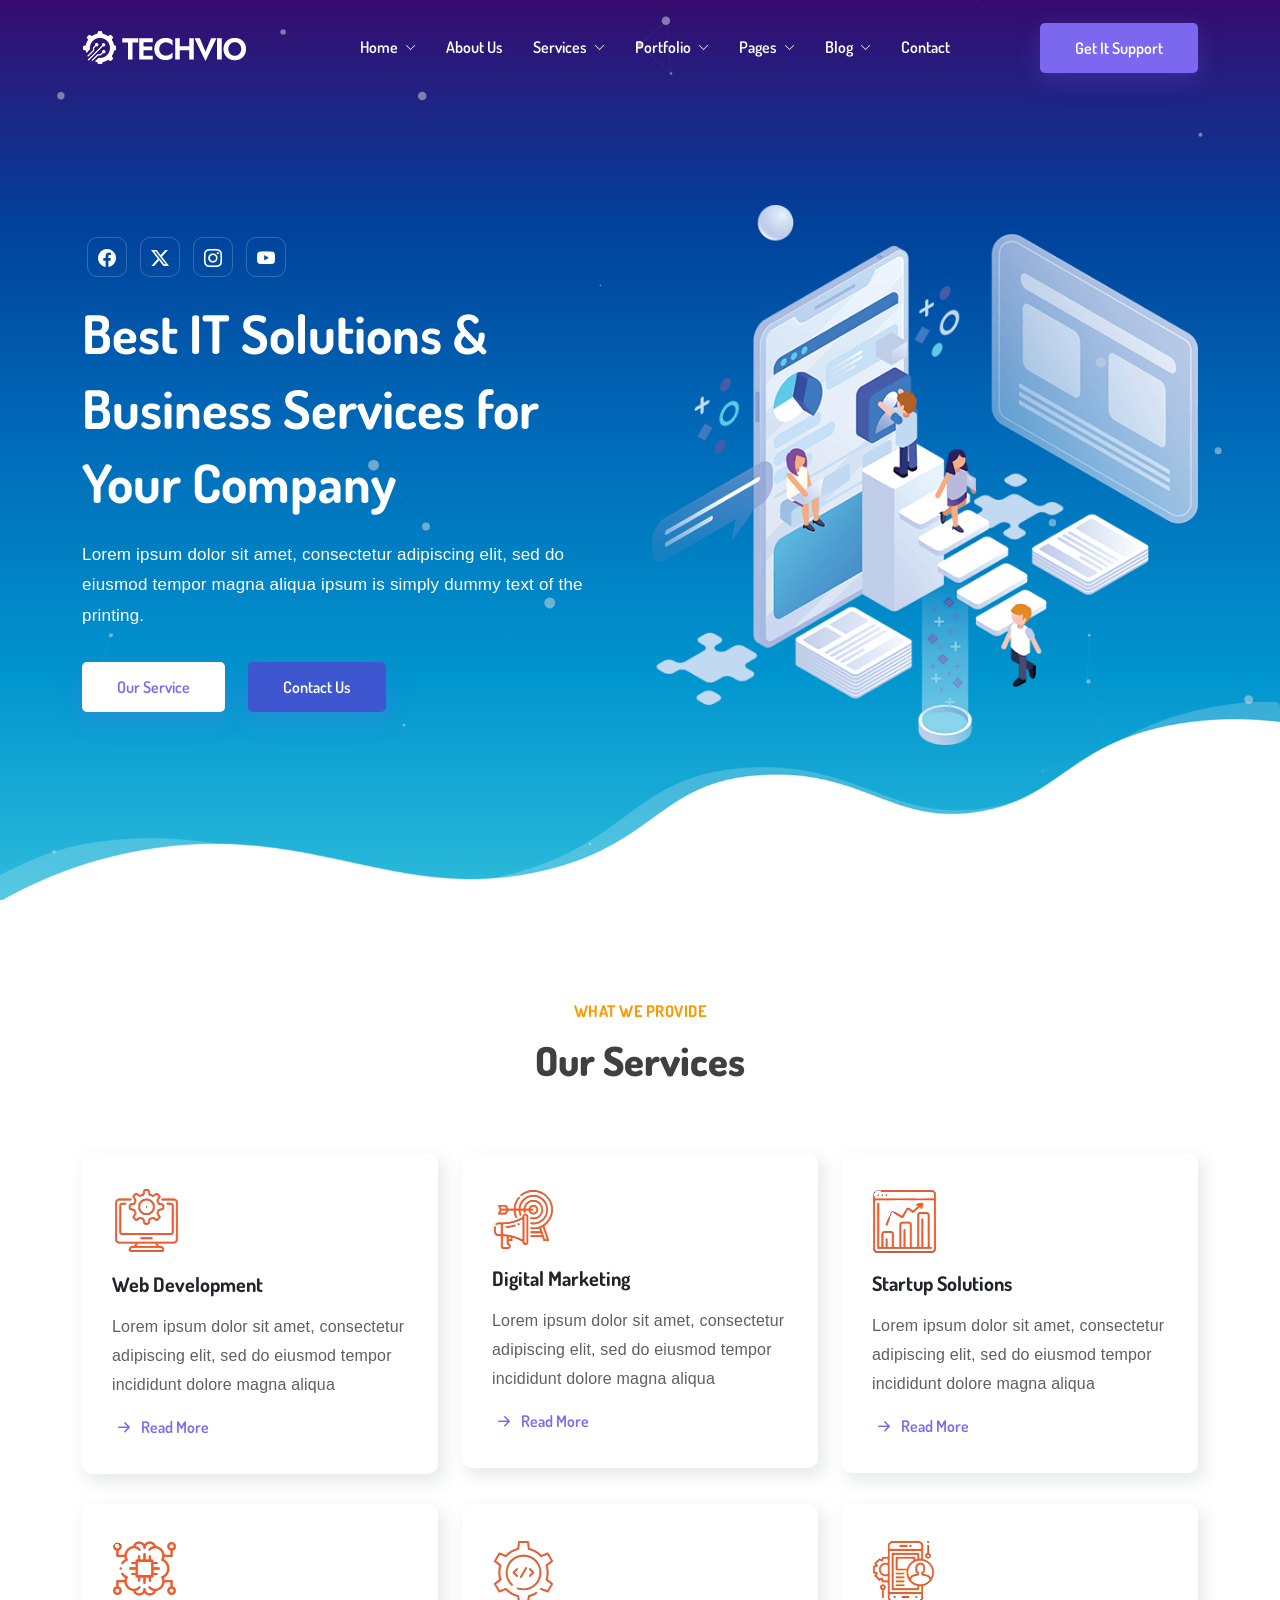
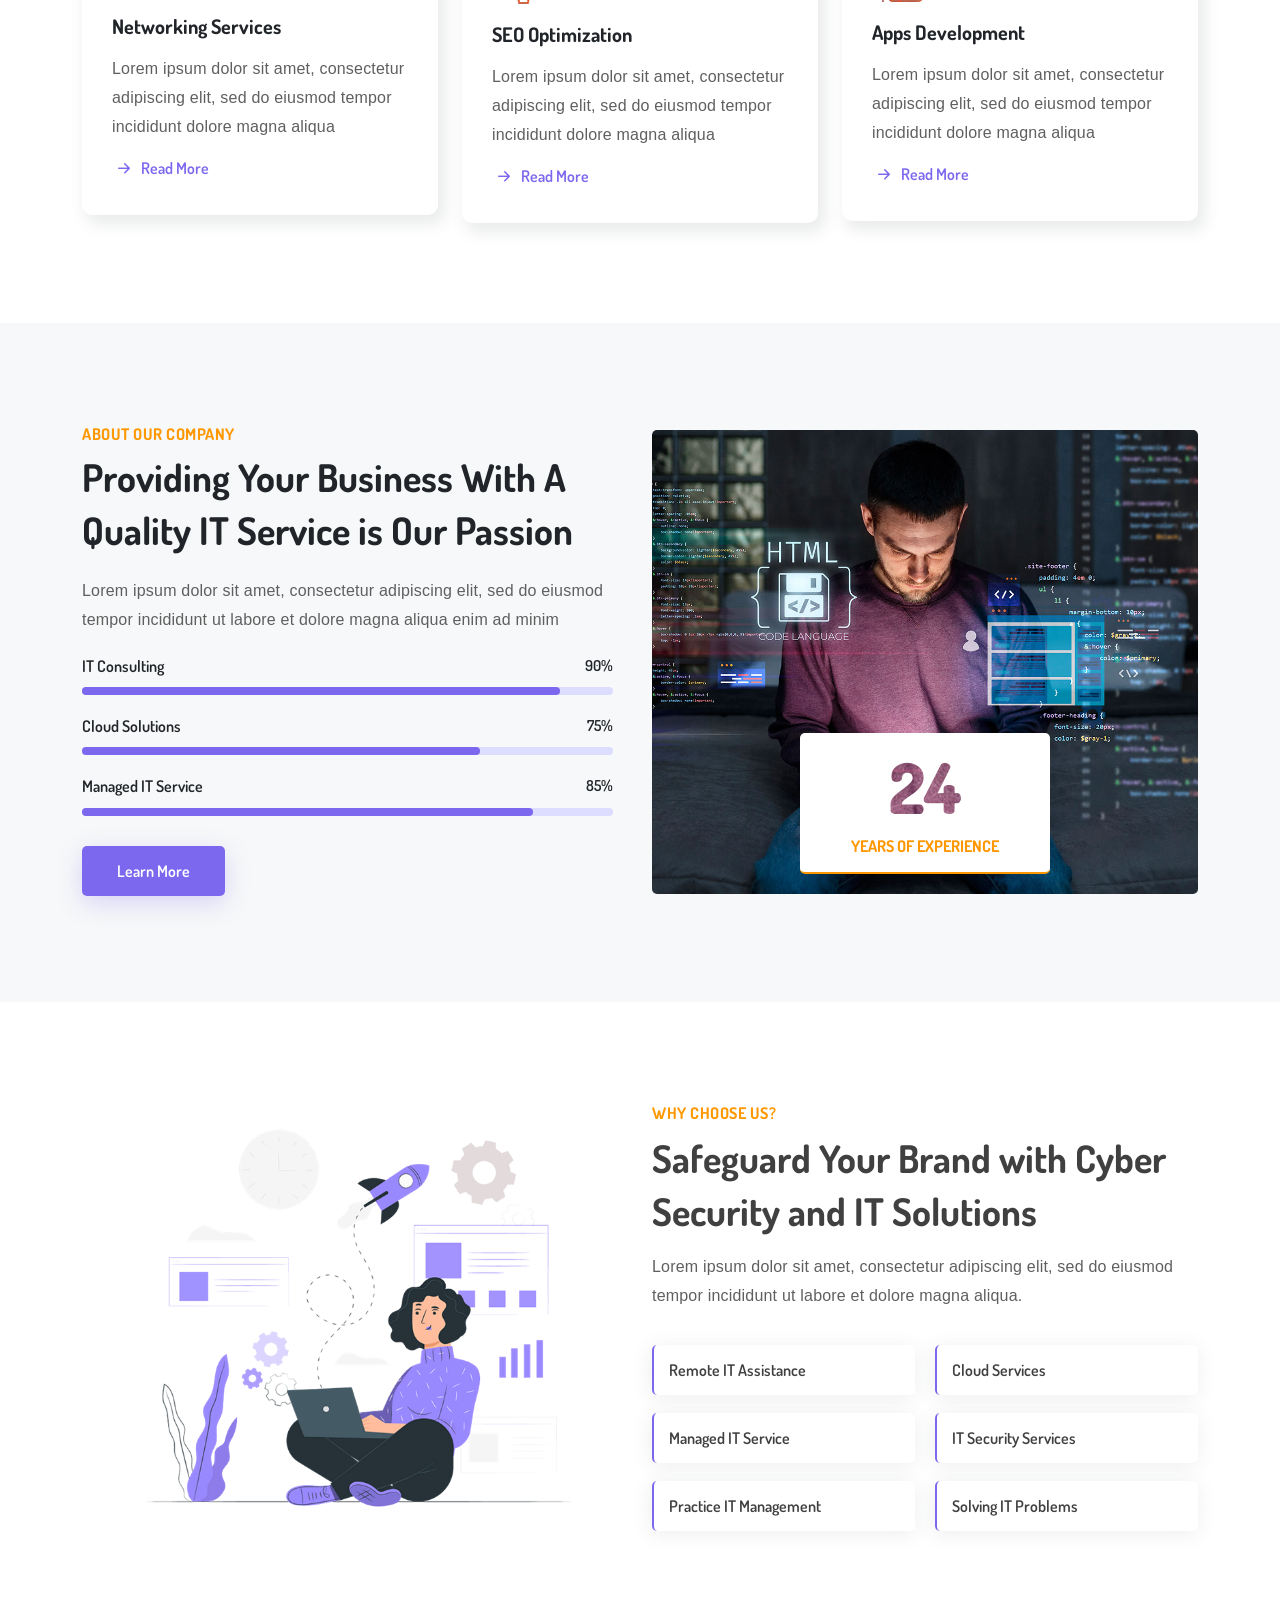
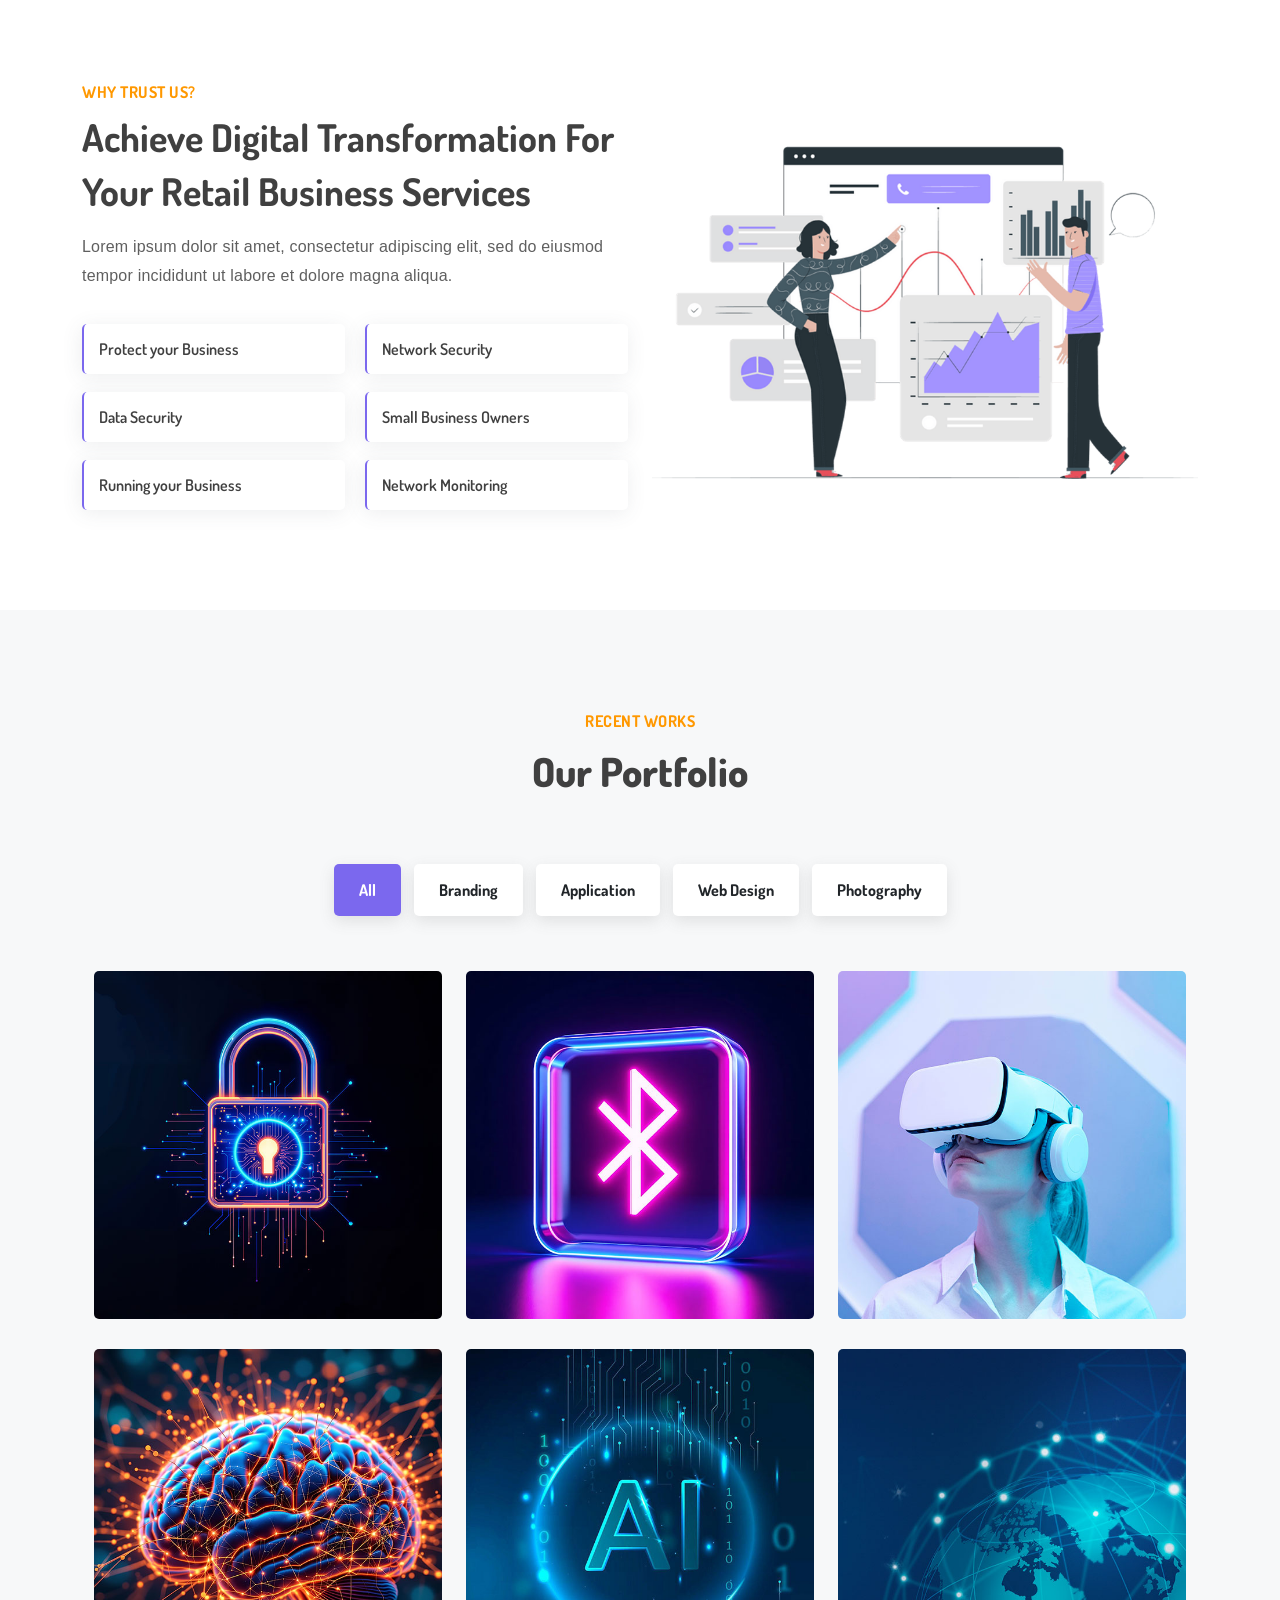
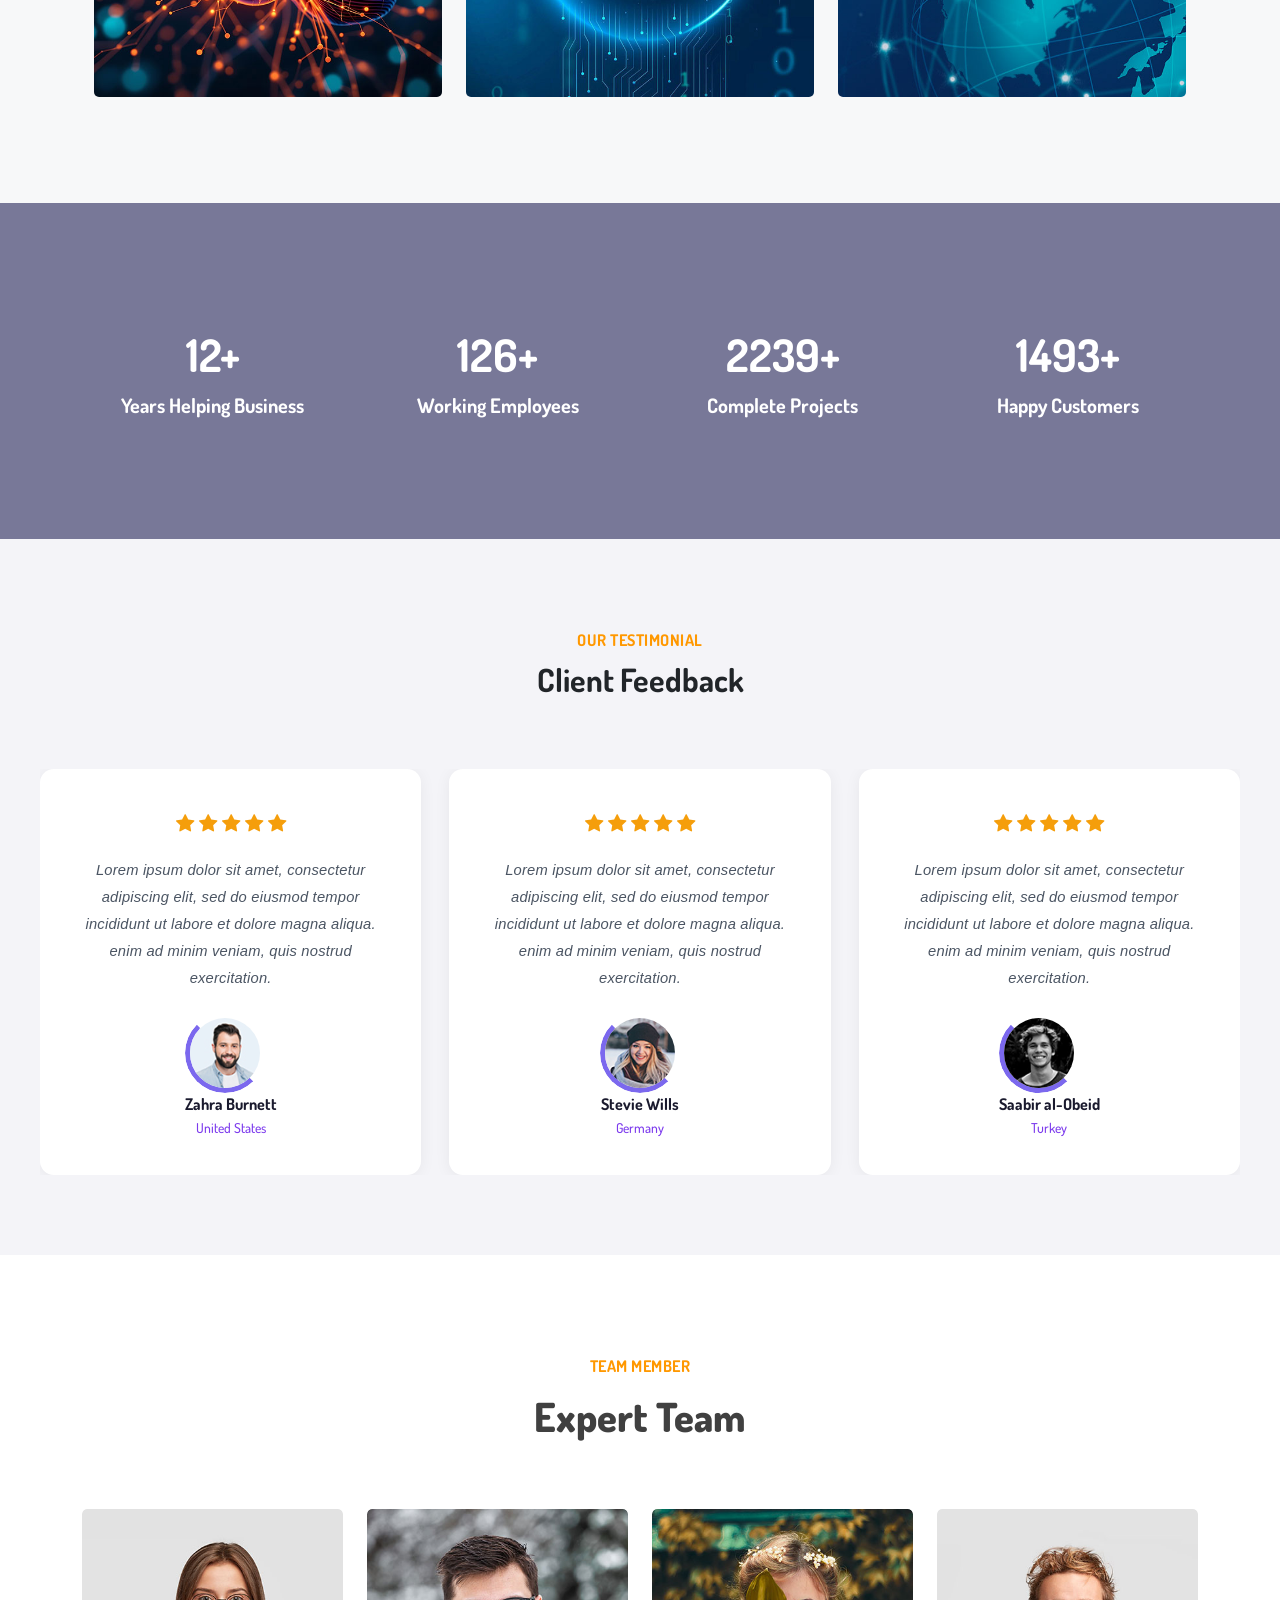
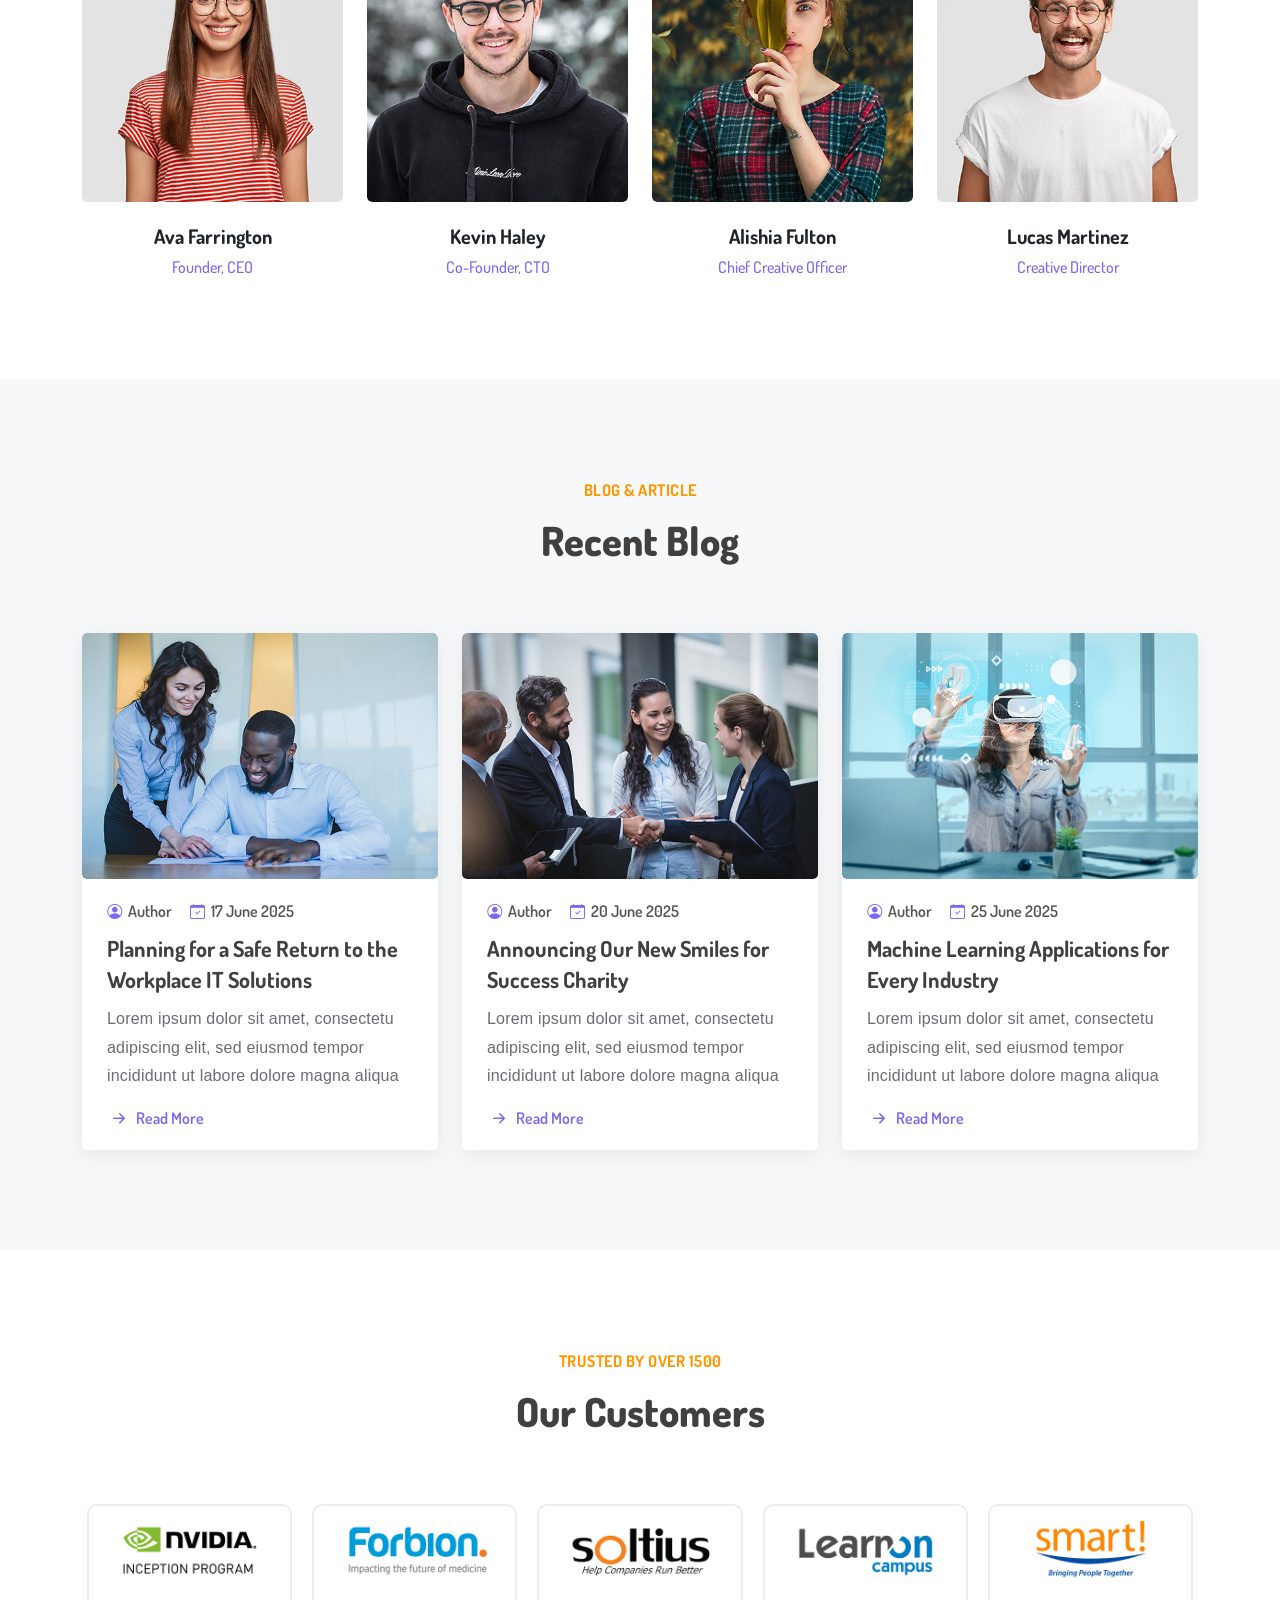
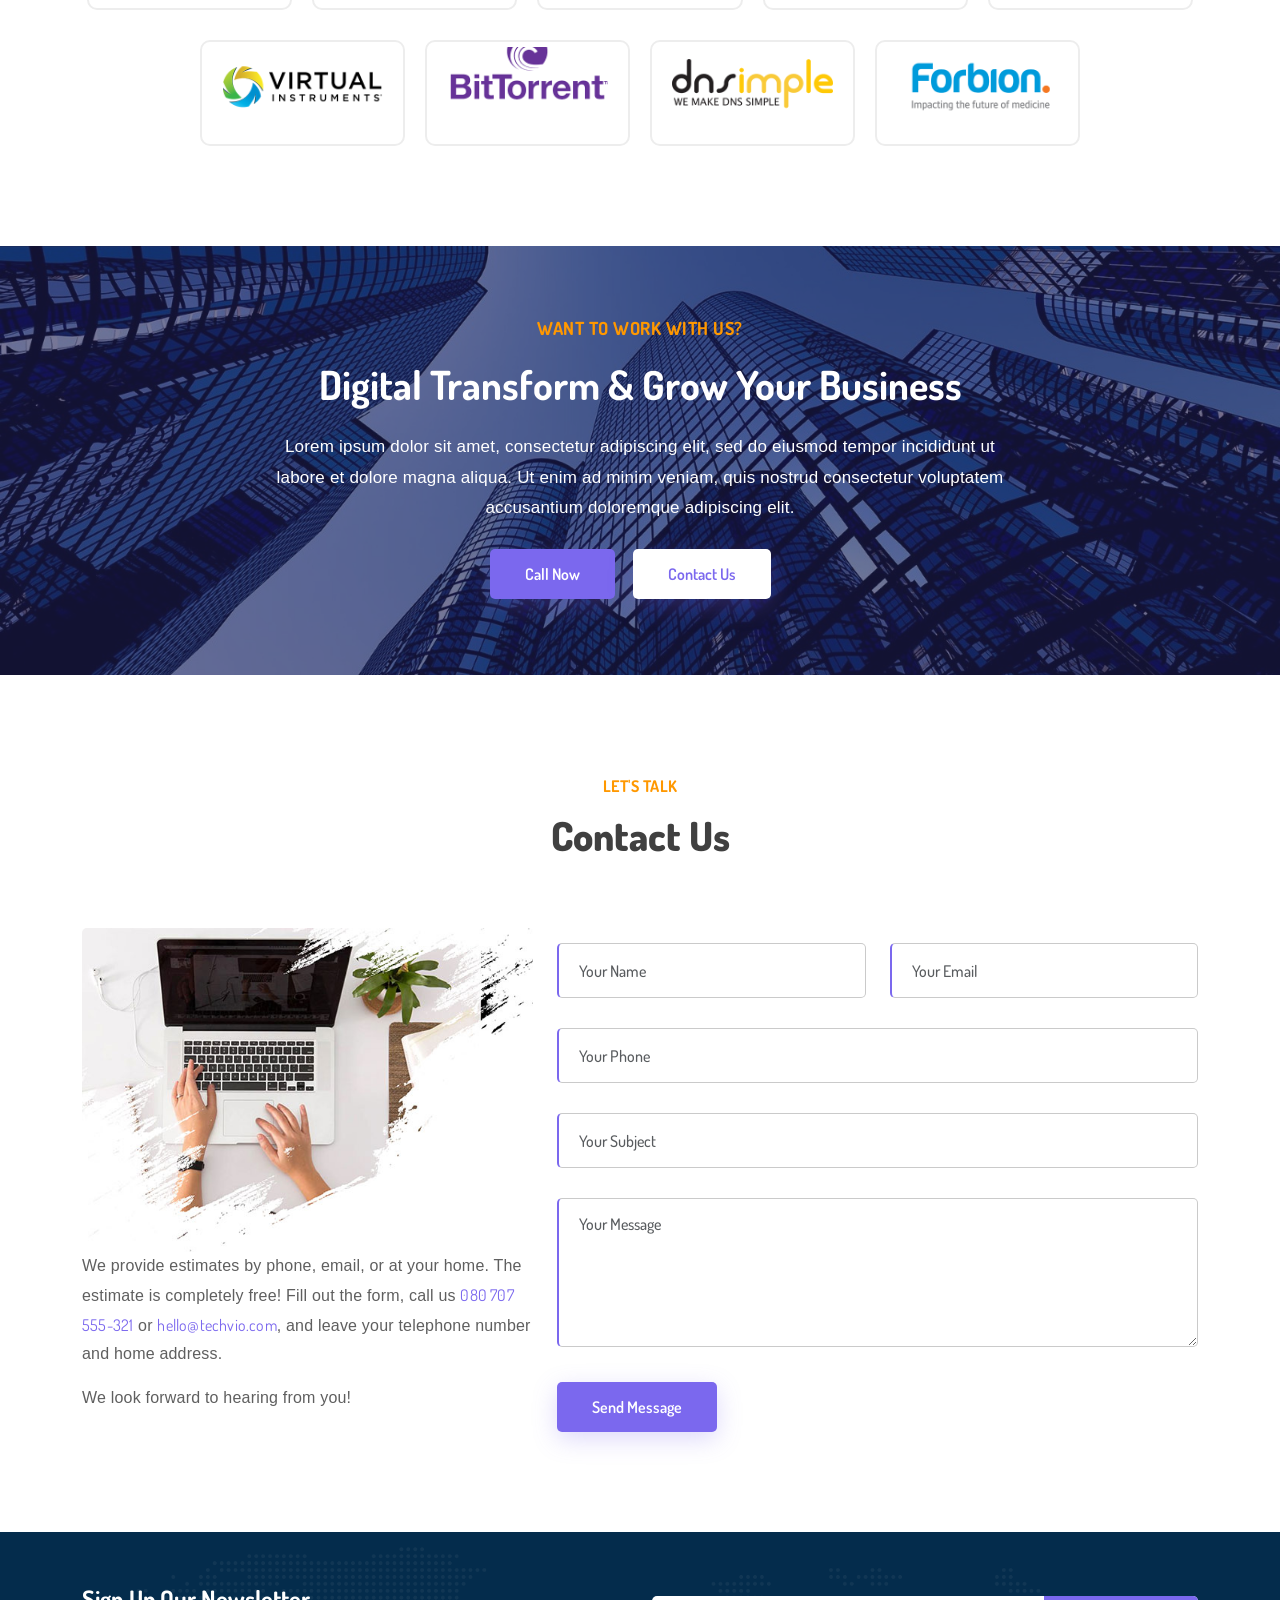
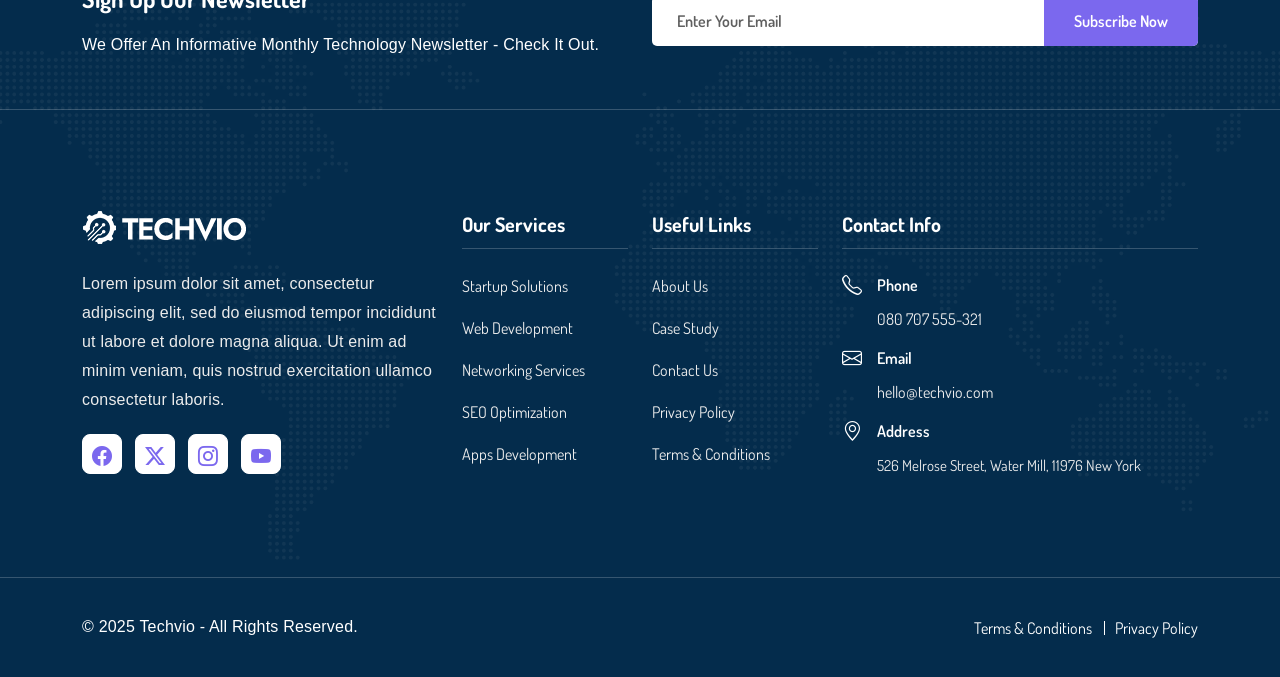
==== index.html @ 3c35f9b6 "first commit" ====
<!DOCTYPE html>
<html lang="pt-pt">
<head>
	<meta http-equiv="Content-Type" content="text/html; charset=UTF-8">
	<meta name="viewport" content="width=device-width, initial-scale=1, shrink-to-fit=no">
	<title>Techvio - IT Solutions &amp; Business Services</title>

	<!-- Favicon do site -->
	<link rel="icon" type="image/png" href="assets/logotechvio/logo da techvio.png">

	<!-- Bootstrap 5 (CDN) — framework CSS responsivo -->
	<link rel="stylesheet" href="css/bootstrap.css">
	<link href="https://cdn.jsdelivr.net/npm/bootstrap@5.3.3/dist/css/bootstrap.min.css" rel="stylesheet"/>

	<!-- Bootstrap Icons (CDN) — ícones vectoriais -->
	<link href="https://cdn.jsdelivr.net/npm/bootstrap-icons@1.11.3/font/bootstrap-icons.min.css" rel="stylesheet"/>

	<!-- Bootstrap Icons -->
    <link href="https://cdn.jsdelivr.net/npm/bootstrap-icons@1.11.3/font/bootstrap-icons.min.css" rel="stylesheet"/>

    <!-- Bootstrap Icons (apenas ícones, sem o CSS do Bootstrap) -->
    <link rel="stylesheet" href="https://cdn.jsdelivr.net/npm/bootstrap-icons@1.11.3/font/bootstrap-icons.min.css"/>

	<!-- Bootstrap Min CSS (local) -->
	<link rel="stylesheet" href="css/bootstrap.min.css">
	<!-- Animate.css — animações de entrada/saída (usado pelo WOW.js) -->
	<link rel="stylesheet" href="css/animate.min.css">
	<!-- FlatIcon — ícones planos decorativos -->
	<link rel="stylesheet" href="css/flaticon.css">
	<!-- Font Awesome — ícones vetoriais (redes sociais, setas, etc.) -->
	<link rel="stylesheet" href="css/fontawesome.min.css">
	<!-- Bootstrap Icons (local) -->
	<link rel="stylesheet" href="css/bootstrap-icons.css">
	<!-- Mean Menu — menu hambúrguer para dispositivos móveis -->
	<link rel="stylesheet" href="css/meanmenu.css">
	<!-- Magnific Popup — lightbox para vídeos e imagens -->
	<link rel="stylesheet" href="css/magnific-popup.min.css">
	<!-- Swiper — slider parallax da hero section -->
	<link rel="stylesheet" href="css/swiper.min.css">
	<!-- Owl Carousel — carrossel de testemunhos -->
	<link rel="stylesheet" href="css/owl.carousel.min.css">
	<!-- Estilos principais do site -->
	<link rel="stylesheet" href="css/style.css">
	<!-- Estilos responsivos (media queries adicionais) -->
	<link rel="stylesheet" href="css/responsive.css">
</head>

<body>

	<!-- ═══════════════════════════════════════════
	     PRELOADER
	     Aparece enquanto a página carrega.
	     O JS remove a classe "preloader-deactivate"
	     após o load, activando a animação de saída
	     (os dois painéis roxos colapsam para 0).
	     ═══════════════════════════════════════════ -->
	<div class="preloader ">
		<div class="loader">
			<div class="shadow"></div>
			<div class="box"></div>
		</div>
	</div>

	<!-- ═══════════════════════════════════════════
	     NAVBAR
	     Em modo desktop: position:absolute sobre a hero,
	     fundo transparente, textos brancos.
	     Ao scroll > 120px o JS adiciona "is-sticky":
	     fundo branco, sombra, logo troca para versão preta.
	     Em mobile (≤991px): o .techvio-nav oculta-se e
	     aparece o menu hambúrguer (.techvio-responsive-nav).
	     ═══════════════════════════════════════════ -->
	<div class="navbar-section">
    <!-- Menu responsivo (visível apenas em mobile) -->
    <div class="techvio-responsive-nav">
        <div class="container">
            <div class="techvio-responsive-menu">
                <div class="logo">
                    <a href="#">
                        <img src="assets/logotechvio/logo.png" class="white-logo" alt="logo">
                        <img src="assets/logotechvio/logo-black.png" class="black-logo" alt="logo">
                    </a>
                </div>
            </div>
        </div>
    </div>

    <!-- Menu desktop (visível apenas em ecrãs ≥ 992px) -->
    <div class="techvio-nav">
        <div class="container">
            <nav class="navbar navbar-expand-md navbar-light">
                <a class="navbar-brand" href="#">
                    <img src="assets/logotechvio/logo.png" class="white-logo" alt="logo">
                    <img src="assets/logotechvio/logo-black.png" class="black-logo" alt="logo">
                </a>
                <div class="collapse navbar-collapse mean-menu" id="navbarSupportedContent" style="display: block;">
                    <ul class="navbar-nav">
                        <li class="nav-item">
                            <a href="#" class="nav-link">Home <i class="bi bi-chevron-down ms-1 nav-chevron" style="font-size:0.7rem;"></i></a>
                            <ul class="dropdown-menu">
                                <li class="nav-item"><a href="#" class="nav-link">Home 1</a></li>
                                <li class="nav-item"><a href="#" class="nav-link">Home 2 - Business Services</a></li>
                                <li class="nav-item"><a href="#" class="nav-link">Home 3 - IT Startups</a></li>
                                <li class="nav-item"><a href="#" class="nav-link">Home 4 - IT Solutions</a></li>
                                <li class="nav-item"><a href="#" class="nav-link">Home 5 - Cyber Security</a></li>
                                <li class="nav-item"><a href="#" class="nav-link">Home 6 - Data Science</a></li>
                                <li class="nav-item"><a href="#" class="nav-link">Home 7 - Slider</a></li>
                                <li class="nav-item"><a href="#" class="nav-link">Home 8 - Slideshow</a></li>
                            </ul>
                        </li>
                        <li class="nav-item">
                            <a href="#" class="nav-link">About Us</a>
                        </li>
                        <li class="nav-item">
                            <a href="#" class="nav-link">Services <i class="bi bi-chevron-down ms-1 nav-chevron" style="font-size:0.7rem;"></i></a>
                            <ul class="dropdown-menu">
                                <li class="nav-item"><a href="#" class="nav-link">Services 1</a></li>
                                <li class="nav-item"><a href="#" class="nav-link">Services 2</a></li>
                                <li class="nav-item"><a href="#" class="nav-link">Services 3</a></li>
                                <li class="nav-item"><a href="#" class="nav-link">Services 4</a></li>
                                <li class="nav-item"><a href="#" class="nav-link">Services 5</a></li>
                                <li class="nav-item"><a href="#" class="nav-link">Services 6</a></li>
                                <li class="nav-item"><a href="#" class="nav-link">Services Details</a></li>
                            </ul>
                        </li>
                        <li class="nav-item">
                            <a href="#" class="nav-link">Portfolio <i class="bi bi-chevron-down ms-1 nav-chevron" style="font-size:0.7rem;"></i></a>
                            <ul class="dropdown-menu">
                                <li class="nav-item"><a href="#" class="nav-link">Portfolio</a></li>
                                <li class="nav-item"><a href="#" class="nav-link">Portfolio Details</a></li>
                            </ul>
                        </li>
                        <li class="nav-item">
                            <a href="#" class="nav-link">Pages <i class="bi bi-chevron-down ms-1 nav-chevron" style="font-size:0.7rem;"></i></a>
                            <ul class="dropdown-menu">
                                <li class="nav-item"><a href="#" class="nav-link">About Us</a></li>
                                <li class="nav-item"><a href="#" class="nav-link">Team</a></li>
                                <li class="nav-item"><a href="#" class="nav-link">Pricing</a></li>
                                <li class="nav-item"><a href="#" class="nav-link">404 Error</a></li>
                                <li class="nav-item"><a href="#" class="nav-link">FAQ</a></li>
                                <li class="nav-item"><a href="#" class="nav-link">Coming Soon</a></li>
                                <li class="nav-item"><a href="#" class="nav-link">Terms &amp; Conditions</a></li>
                                <li class="nav-item"><a href="#" class="nav-link">Privacy Policy</a></li>
                            </ul>
                        </li>
                        <li class="nav-item">
                            <a href="#" class="nav-link">Blog <i class="bi bi-chevron-down ms-1 nav-chevron" style="font-size:0.7rem;"></i></a>
                            <ul class="dropdown-menu">
                                <li class="nav-item"><a href="#" class="nav-link">Blog Grid</a></li>
                                <li class="nav-item"><a href="#" class="nav-link">Blog Right Sidebar</a></li>
                                <li class="nav-item"><a href="#" class="nav-link">Blog Details</a></li>
                            </ul>
                        </li>
                        <li class="nav-item">
                            <a href="#" class="nav-link">Contact</a>
                        </li>
                    </ul>
                    <div class="other-option">
                        <a class="default-btn" href="#">Get It Support <span></span></a>
                    </div>
                </div>
            </nav>
        </div>
    </div>
</div>

	<!-- ═══════════════════════════════════════════
	     HERO SECTION (Home Index-1)
	     Gradiente vertical roxo → azul como fundo.
	     Partículas animadas geradas pelo particles.js
	     em background (#particles-js, z-index:-1).
	     A imagem da direita tem data-tilt: o Vanilla Tilt
	     monitoriza o rato e aplica rotações 3D em tempo real,
	     criando a ilusão de profundidade (efeito parallax 3D).
	     A forma decorativa no fundo da secção é uma imagem SVG
	     que se sobrepõe à secção seguinte (z-index:-1).
	     ═══════════════════════════════════════════ -->
	<div class="home-section index-1">
		<!-- Canvas do particles.js (preenchido dinamicamente pelo JS) -->
		<div id="particles-js"></div>
		<div class="d-table">
			<div class="d-table-cell">
				<div class="container">
					<div class="row align-items-center">
						<!-- Coluna esquerda: texto e botões -->
						<div class="col-lg-6 col-md-12">
							<div class="main-banner-content">
								<!-- Ícones de redes sociais -->
								<ul class="social-icon-list">
									<li><a href="#"><i class="bi bi-facebook" aria-hidden="true"></i></a></li>
									<li><a href="#"><i class="bi bi-twitter-x" aria-hidden="true"></i></a></li>
									<li><a href="#"><i class="bi bi-instagram" aria-hidden="true"></i></a></li>
									<li><a href="#"><i class="bi bi-youtube" aria-hidden="true"></i></a></li>
								</ul>
								<h1>Best IT Solutions &amp; Business Services for Your Company</h1>
								<p>Lorem ipsum dolor sit amet, consectetur adipiscing elit, sed do eiusmod tempor magna aliqua ipsum is simply dummy text of the printing.</p>
								<!-- Botões CTA com efeito ripple -->
								<div class="banner-btn">
									<a class="default-btn-one" href="#">Our Service <span></span></a>
									<a class="default-btn-two" href="#">Contact Us <span></span></a>
								</div>
							</div>
						</div>
						<!-- Coluna direita: imagem com efeito Tilt 3D
						     data-tilt activa o Vanilla Tilt que aplica
						     perspective(1000px) rotateX/Y conforme o rato -->
						<div class="col-lg-6 col-md-12" data-tilt>
							<div class="banner-image">
								<img src="assets/img/home-font.png" alt="image">
							</div>
						</div>
					</div>
				</div>
			</div>
		</div>
		<!-- Forma decorativa ondulada na base da hero section -->
		<div class="creative-shape">
			<img src="assets/img/home-bottom-shape.png" alt="forma decorativa">
		</div>
	</div>

	<!-- ═══════════════════════════════════════════
	     SECÇÃO DE SERVIÇOS
	     Cada cartão levanta 10px ao hover (CSS translateY).
	     O ícone faz uma rotação 3D de 180° (rotateY) ao hover.
	     ═══════════════════════════════════════════ -->
	<section class="services-section section-padding">
		<div class="container">
			<div class="row">
				<div class="col-md-12">
					<div class="section-title">
						<h6 class="sub-title">What We Provide</h6>
						<h2>Our Services</h2>
					</div>
				</div>
				<div class="col-lg-4 col-md-6">
					<div class="single-services-item">
						<div class="services-icon">
							<img src="assets/icons/icon-1.png" alt="">
						</div>
						<h3>Web Development</h3>
						<p>Lorem ipsum dolor sit amet, consectetur adipiscing elit, sed do eiusmod tempor incididunt dolore magna aliqua</p>
						<div class="services-btn">
							<a href="#" class="read-more"><i class="bi bi-arrow-right-short"></i> Read More</a>
						</div>
					</div>
				</div>
				<div class="col-lg-4 col-md-6">
					<div class="single-services-item">
						<div class="services-icon">
							<img src="assets/icons/icon-2.png" alt="">
						</div>
						<h3>Digital Marketing</h3>
						<p>Lorem ipsum dolor sit amet, consectetur adipiscing elit, sed do eiusmod tempor incididunt dolore magna aliqua</p>
						<div class="services-btn">
							<a href="#" class="read-more"><i class="bi bi-arrow-right-short"></i> Read More</a>
						</div>
					</div>
				</div>
				<div class="col-lg-4 col-md-6">
					<div class="single-services-item">
						<div class="services-icon">
							<img src="assets/icons/icon-3.png" alt="">
						</div>
						<h3>Startup Solutions</h3>
						<p>Lorem ipsum dolor sit amet, consectetur adipiscing elit, sed do eiusmod tempor incididunt dolore magna aliqua</p>
						<div class="services-btn">
							<a href="#" class="read-more"><i class="bi bi-arrow-right-short"></i> Read More</a>
						</div>
					</div>
				</div>
				<div class="col-lg-4 col-md-6">
					<div class="single-services-item">
						<div class="services-icon">
							<img src="assets/icons/icon-4.png" alt="">
						</div>
						<h3>Networking Services</h3>
						<p>Lorem ipsum dolor sit amet, consectetur adipiscing elit, sed do eiusmod tempor incididunt dolore magna aliqua</p>
						<div class="services-btn">
							<a href="#" class="read-more"><i class="bi bi-arrow-right-short"></i> Read More</a>
						</div>
					</div>
				</div>
				<div class="col-lg-4 col-md-6">
					<div class="single-services-item">
						<div class="services-icon">
							<img src="assets/icons/icon-5.png" alt="">
						</div>
						<h3>SEO Optimization</h3>
						<p>Lorem ipsum dolor sit amet, consectetur adipiscing elit, sed do eiusmod tempor incididunt dolore magna aliqua</p>
						<div class="services-btn">
							<a href="#" class="read-more"><i class="bi bi-arrow-right-short"></i> Read More</a>
						</div>
					</div>
				</div>
				<div class="col-lg-4 col-md-6">
					<div class="single-services-item">
						<div class="services-icon">
							<img src="assets/icons/icon-6.png" alt="">
						</div>
						<h3>Apps Development</h3>
						<p>Lorem ipsum dolor sit amet, consectetur adipiscing elit, sed do eiusmod tempor incididunt dolore magna aliqua</p>
						<div class="services-btn">
							<a href="#" class="read-more"><i class="bi bi-arrow-right-short"></i> Read More</a>
						</div>
					</div>
				</div>
			</div>
		</div>
	</section>

	<!-- ═══════════════════════════════════════════
	     SECÇÃO SOBRE NÓS
	     As barras de progresso (.progres) têm width:10%
	     por defeito. O JS deteta quando entram no viewport
	     e aplica a largura real do atributo data-value,
	     ativando a transição CSS de 1.5s.
	     ═══════════════════════════════════════════ -->
	<section class="about-area bg-grey section-padding">
		<div class="container">
			<div class="row d-flex align-items-center">
				<div class="col-lg-6 col-md-12">
					<div class="about-content">
						<h6 class="sub-title">About Our Company</h6>
						<h2>Providing Your Business With A Quality IT Service is Our Passion</h2>
						<p>Lorem ipsum dolor sit amet, consectetur adipiscing elit, sed do eiusmod tempor incididunt ut labore et dolore magna aliqua enim ad minim</p>
						<div class="skills">
							<!-- Barra de progresso — data-value define a largura final -->
							<div class="skill-item">
								<h6>IT Consulting <em>90%</em></h6>
								<div class="skill-progress">
									<div class="progres" data-value="90%"></div>
								</div>
							</div>
							<div class="skill-item">
								<h6>Cloud Solutions <em>75%</em></h6>
								<div class="skill-progress">
									<div class="progres" data-value="75%"></div>
								</div>
							</div>
							<div class="skill-item">
								<h6>Managed IT Service <em>85%</em></h6>
								<div class="skill-progress">
									<div class="progres" data-value="85%"></div>
								</div>
							</div>
						</div>
						<div class="about-btn-box">
							<a class="default-btn" href="#">Learn More <span></span></a>
						</div>
					</div>
				</div>
				<div class="col-lg-6 col-md-12">
					<div class="about-image">
						<img src="assets/img/about.jpg" alt="Imagem sobre nós">
						<!-- Caixa de destaque: o número usa a imagem como preenchimento
						     via background-clip:text (efeito de texto com imagem dentro) -->
						<div class="years-design">
							<h2>24</h2>
							<h5>Years Of Experience</h5>
						</div>
					</div>
				</div>
			</div>
		</div>
	</section>

	<!-- ═══════════════════════════════════════════
	     SECÇÃO VISÃO GERAL (Overview) — Bloco 1
	     Cada item da lista tem um pseudo-elemento ::before
	     que se expande de width:0 para width:100% ao hover,
	     preenchendo o fundo de branco para roxo (esq → dir).
	     ═══════════════════════════════════════════ -->
	<section class="overview-section section-padding">
		<div class="container">
			<div class="row align-items-center">
				<div class="col-lg-6">
					<div class="overview-image">
						<img src="assets/img/choose-1.png" alt="image">
					</div>
				</div>
				<div class="col-lg-6">
					<div class="overview-content">
						<h6 class="sub-title">Why Choose Us?</h6>
						<h2>Safeguard Your Brand with Cyber Security and IT Solutions</h2>
						<p>Lorem ipsum dolor sit amet, consectetur adipiscing elit, sed do eiusmod tempor incididunt ut labore et dolore magna aliqua.</p>
						<ul class="features-list">
							<li><span>Remote IT Assistance</span></li>
							<li><span>Cloud Services</span></li>
							<li><span>Managed IT Service</span></li>
							<li><span>IT Security Services</span></li>
							<li><span>Practice IT Management</span></li>
							<li><span>Solving IT Problems</span></li>
						</ul>
					</div>
				</div>
			</div>
		</div>
	</section>

	<!-- Secção Visão Geral — Bloco 2 (imagem à direita) -->
	<section class="overview-section pt-50 pb-100">
		<div class="container">
			<div class="row align-items-center">
				<div class="col-lg-6">
					<div class="overview-content">
						<h6 class="sub-title">WHY TRUST US?</h6>
						<h2>Achieve Digital Transformation For Your Retail Business Services</h2>
						<p>Lorem ipsum dolor sit amet, consectetur adipiscing elit, sed do eiusmod tempor incididunt ut labore et dolore magna aliqua.</p>
						<ul class="features-list">
							<li><span>Protect your Business</span></li>
							<li><span>Network Security</span></li>
							<li><span>Data Security</span></li>
							<li><span>Small Business Owners</span></li>
							<li><span>Running your Business</span></li>
							<li><span>Network Monitoring</span></li>
						</ul>
					</div>
				</div>
				<div class="col-lg-6">
					<div class="overview-image-2">
						<img src="assets/img/choose-2.png" alt="image">
					</div>
				</div>
			</div>
		</div>
	</section>

	<!-- ═══════════════════════════════════════════
	     SECÇÃO PORTFÓLIO
	     Os filtros usam Isotope.js (inicializado no JS).
	     Ao hover em cada item, o overlay sobe com fade
	     e o ícone de link desliza da direita.
	     ═══════════════════════════════════════════ -->
	<section class="portfolio-area bg-grey section-padding">
		<div class="container">
			<div class="row">
				<div class="col-md-12">
					<div class="section-title">
						<h6 class="sub-title">Recent Works</h6>
						<h2>Our Portfolio</h2>
					</div>
				</div>
				<!-- Botões de filtro do Isotope -->
				<div class="col-md-12">
					<div class="portfolio-list">
						<ul class="nav" id="portfolio-flters">
							<li class="filter filter-active" data-filter=".all">all</li>
							<li class="filter" data-filter=".branding">branding</li>
							<li class="filter" data-filter=".application">application</li>
							<li class="filter" data-filter=".webdesign">web design</li>
							<li class="filter" data-filter=".photography">photography</li>
						</ul>
					</div>
				</div>
			</div>
			<!-- Grid de itens do portfólio — o Isotope gere posicionamento -->
			<div class="portfolio-container">
				<div class="row">
					<div class="col-lg-4 col-md-6 portfolio-grid-item all branding">
						<div class="portfolio-item">
							<img src="assets/img/portfolio-1.jpg" alt="image">
							<div class="portfolio-content-overlay">
								<p>App Store | Social Media</p>
								<h3><a href="#">Creative Web Design</a></h3>
								<a class="portfolio-link-icon" href="#"><i class="bi bi-arrow-right"></i></a>
							</div>
						</div>
					</div>
					<div class="col-lg-4 col-md-6 portfolio-grid-item all photography">
						<div class="portfolio-item">
							<img src="assets/img/portfolio-2.jpg" alt="image">
							<div class="portfolio-content-overlay">
								<p>App Store | Social Media</p>
								<h3><a href="#">Creative Web Design</a></h3>
								<a class="portfolio-link-icon" href="#"><i class="bi bi-arrow-right"></i></a>
							</div>
						</div>
					</div>
					<div class="col-lg-4 col-md-6 portfolio-grid-item all branding webdesign">
						<div class="portfolio-item">
							<img src="assets/img/portfolio-3.jpg" alt="image">
							<div class="portfolio-content-overlay">
								<p>App Store | Social Media</p>
								<h3><a href="#">Creative Web Design</a></h3>
								<a class="portfolio-link-icon" href="#"><i class="bi bi-arrow-right"></i></a>
							</div>
						</div>
					</div>
					<div class="col-lg-4 col-md-6 portfolio-grid-item all webdesign">
						<div class="portfolio-item">
							<img src="assets/img/portfolio-4.jpg" alt="image">
							<div class="portfolio-content-overlay">
								<p>App Store | Social Media</p>
								<h3><a href="#">Creative Web Design</a></h3>
								<a class="portfolio-link-icon" href="#"><i class="bi bi-arrow-right"></i></a>
							</div>
						</div>
					</div>
					<div class="col-lg-4 col-md-6 portfolio-grid-item all application">
						<div class="portfolio-item">
							<img src="assets/img/portfolio-5.jpg" alt="image">
							<div class="portfolio-content-overlay">
								<p>App Store | Social Media</p>
								<h3><a href="#">Creative Web Design</a></h3>
								<a class="portfolio-link-icon" href="#"><i class="bi bi-arrow-right"></i></a>
							</div>
						</div>
					</div>
					<div class="col-lg-4 col-md-6 portfolio-grid-item all application photography">
						<div class="portfolio-item">
							<img src="assets/img/portfolio-6.jpg" alt="image">
							<div class="portfolio-content-overlay">
								<p>App Store | Social Media</p>
								<h3><a href="#">Creative Web Design</a></h3>
								<a class="portfolio-link-icon" href="#"><i class="bi bi-arrow-right"></i></a>
							</div>
						</div>
					</div>
				</div>
			</div>
		</div>
	</section>

	<!-- ═══════════════════════════════════════════
	     SECÇÃO DE CONTADORES
	     O CounterUp anima os números de 0 até ao valor
	     do elemento ao entrar no viewport.
	     O fundo tem background-attachment:fixed (parallax simples).
	     ═══════════════════════════════════════════ -->
	<section class="counter-area counter-bg-3 section-padding">
		<div class="container">
			<div class="row">
				<div class="col-lg-3 col-md-6 counter-item">
					<div class="single-counter">
						<div class="counter-contents">
							<h2><span class="counter-number">24</span><span>+</span></h2>
							<h3 class="counter-heading">Years Helping Business</h3>
						</div>
					</div>
				</div>
				<div class="col-lg-3 col-md-6 counter-item">
					<div class="single-counter">
						<div class="counter-contents">
							<h2><span class="counter-number">250</span><span>+</span></h2>
							<h3 class="counter-heading">Working Employees</h3>
						</div>
					</div>
				</div>
				<div class="col-lg-3 col-md-6 counter-item">
					<div class="single-counter">
						<div class="counter-contents">
							<h2><span class="counter-number">4500</span><span>+</span></h2>
							<h3 class="counter-heading">Complete Projects</h3>
						</div>
					</div>
				</div>
				<div class="col-lg-3 col-md-6 counter-item">
					<div class="single-counter">
						<div class="counter-contents">
							<h2><span class="counter-number">3000</span><span>+</span></h2>
							<h3 class="counter-heading">Happy Customers</h3>
						</div>
					</div>
				</div>
			</div>
		</div>
	</section>

<!-- ===========================================================
     SECTION: TESTIMONIALS
=========================================================== -->
<section class="testimonials" id="testimonials">

  <div class="testimonials-header">
    <h6 class="sub-title">OUR TESTIMONIAL</h6>
    <h2 class="section-title">Client Feedback</h2>
  </div>

  <div class="testi-viewport">
    <div class="testi-track" id="testiTrack">

      <!-- Card 1 -->
      <div class="testi-card">
        <div class="testi-stars">
          <i class="bi bi-star-fill"></i>
          <i class="bi bi-star-fill"></i>
          <i class="bi bi-star-fill"></i>
          <i class="bi bi-star-fill"></i>
          <i class="bi bi-star-fill"></i>
        </div>
        <p class="testi-text">
          Lorem ipsum dolor sit amet, consectetur adipiscing elit, sed do eiusmod tempor
          incididunt ut labore et dolore magna aliqua. enim ad minim veniam,
          quis nostrud exercitation.
        </p>
        <div class="testi-author">
          <div class="testi-avatar">
            
             
              <img src="assets/img/testimonial-1.jpg" alt="Zahra Burnett"/>
           
            
          </div>
          <h4 class="testi-name">Zahra Burnett</h4>
          <span class="testi-country">United States</span>
        </div>
      </div>

      <!-- Card 2 -->
      <div class="testi-card">
        <div class="testi-stars">
          <i class="bi bi-star-fill"></i>
          <i class="bi bi-star-fill"></i>
          <i class="bi bi-star-fill"></i>
          <i class="bi bi-star-fill"></i>
          <i class="bi bi-star-fill"></i>
        </div>
        <p class="testi-text">
          Lorem ipsum dolor sit amet, consectetur adipiscing elit, sed do eiusmod tempor
          incididunt ut labore et dolore magna aliqua. enim ad minim veniam,
          quis nostrud exercitation.
        </p>
        <div class="testi-author">
          <div class="testi-avatar">
            
              <img src="assets/img/testimonial-2.jpg" alt="Stevie Wills"/>
          
           
          </div>
          <h4 class="testi-name">Stevie Wills</h4>
          <span class="testi-country">Germany</span>
        </div>
      </div>

      <!-- Card 3 -->
      <div class="testi-card">
        <div class="testi-stars">
          <i class="bi bi-star-fill"></i>
          <i class="bi bi-star-fill"></i>
          <i class="bi bi-star-fill"></i>
          <i class="bi bi-star-fill"></i>
          <i class="bi bi-star-fill"></i>
        </div>
        <p class="testi-text">
          Lorem ipsum dolor sit amet, consectetur adipiscing elit, sed do eiusmod tempor
          incididunt ut labore et dolore magna aliqua. enim ad minim veniam,
          quis nostrud exercitation.
        </p>
        <div class="testi-author">
          <div class="testi-avatar">
          
              <img src="assets/img/testimonial-3.jpg" alt="Saabir al-Obeid"/>
            
            
          </div>
          <h4 class="testi-name">Saabir al-Obeid</h4>
          <span class="testi-country">Turkey</span>
        </div>
      </div>


    </div><!-- /.testi-track -->
  </div><!-- /.testi-viewport -->

  <!-- Dots -->
  <div class="testi-dots" style="display:none;" id="testiDots"></div>

</section>

	<!-- ═══════════════════════════════════════════
	     SECÇÃO DE EQUIPA
	     Ao hover: overlay escuro aparece, imagem faz zoom,
	     ícones sociais surgem com animação de escala (scale 0→1).
	     ═══════════════════════════════════════════ -->
	<section class="team-area section-padding">
		<div class="container">
			<div class="row">
				<div class="col-md-12">
					<div class="section-title">
						<h6 class="sub-title">Team Member</h6>
						<h2>Expert Team</h2>
					</div>
				</div>
				<div class="col-lg-3 col-md-6">
					<div class="single-team-box">
						<div class="team-image">
							<img src="assets/img/team-1.jpg" alt="membro da equipa">
						
							<div class="team-social-icon">
								<a href="#"><i  class="bi bi-facebook" aria-hidden="true"></i></a>
								<a href="#"><i class="bi bi-twitter-x" aria-hidden="true"></i></a>
								<a href="#"><i class="bi bi-linkedin" aria-hidden="true"></i></a>
							</div>
						</div>
						<div class="team-info">
							<h3>Ava Farrington</h3>
							<span>Founder, CEO</span>
						</div>
					</div>
				</div>
				<div class="col-lg-3 col-md-6">
					<div class="single-team-box">
						<div class="team-image">
							<img src="assets/img/team-2.jpg" alt="membro da equipa">
							<div class="team-social-icon">
								<a href="#"><i  class="bi bi-facebook" aria-hidden="true"></i></a>
								<a href="#"><i class="bi bi-twitter-x" aria-hidden="true"></i></a>
								<a href="#"><i class="bi bi-linkedin" aria-hidden="true"></i></a>
							</div>
						</div>
						<div class="team-info">
							<h3>Kevin Haley</h3>
							<span>Co-Founder, CTO</span>
						</div>
					</div>
				</div>
				<div class="col-lg-3 col-md-6">
					<div class="single-team-box">
						<div class="team-image">
							<img src="assets/img/team-3.jpg" alt="membro da equipa">
							<div class="team-social-icon">
								<a href="#"><i  class="bi bi-facebook" aria-hidden="true"></i></a>
								<a href="#"><i class="bi bi-twitter-x" aria-hidden="true"></i></a>
								<a href="#"><i class="bi bi-linkedin" aria-hidden="true"></i></a>
							</div>
						</div>
						<div class="team-info">
							<h3>Alishia Fulton</h3>
							<span>Chief Creative Officer</span>
						</div>
					</div>
				</div>
				<div class="col-lg-3 col-md-6">
					<div class="single-team-box">
						<div class="team-image">
							<img src="assets/img/team-4.jpg" alt="membro da equipa">
							<div class="team-social-icon">
								<a href="#"><i  class="bi bi-facebook" aria-hidden="true"></i></a>
								<a href="#"><i class="bi bi-twitter-x" aria-hidden="true"></i></a>
								<a href="#"><i class="bi bi-linkedin" aria-hidden="true"></i></a>
							</div>
						</div>
						<div class="team-info">
							<h3>Lucas Martinez</h3>
							<span>Creative Director</span>
						</div>
					</div>
				</div>
			</div>
		</div>
	</section>

	<!-- Secção de Blog -->
	<section class="blog-section bg-grey pt-100 pb-70">
		<div class="container">
			<div class="row">
				<div class="col-md-12">
					<div class="section-title">
						<h6 class="sub-title">Blog &amp; Article</h6>
						<h2>Recent Blog</h2>
					</div>
				</div>
				<div class="col-lg-4 col-md-6">
					<div class="blog-single-item">
						<div class="blog-image">
							<a href="#"><img src="assets/img/blog-1.jpg" alt="image"></a>
						</div>
						<div class="blog-description">
							<ul class="blog-info">
								<li><a href="#"><i class="bi bi-person-circle"></i> Author</a></li>
								<li><a href="#"><i class="bi bi-calendar-check"></i> 17 June 2025</a></li>
							</ul>
							<div class="blog-text">
								<h3><a href="#">Planning for a Safe Return to the Workplace IT Solutions</a></h3>
								<p>Lorem ipsum dolor sit amet, consectetu adipiscing elit, sed eiusmod tempor incididunt ut labore dolore magna aliqua</p>
								<div class="blog-btn"><a href="#" class="read-more"><i class="bi bi-arrow-right-short"></i> Read More</a></div>
							</div>
						</div>
					</div>
				</div>
				<div class="col-lg-4 col-md-6">
					<div class="blog-single-item">
						<div class="blog-image">
							<a href="#"><img src="assets/img/blog-2.jpg" alt="image"></a>
						</div>
						<div class="blog-description">
							<ul class="blog-info">
								<li><a href="#"><i class="bi bi-person-circle"></i> Author</a></li>
								<li><a href="#"><i class="bi bi-calendar-check"></i> 20 June 2025</a></li>
							</ul>
							<div class="blog-text">
								<h3><a href="#">Announcing Our New Smiles for Success Charity</a></h3>
								<p>Lorem ipsum dolor sit amet, consectetu adipiscing elit, sed eiusmod tempor incididunt ut labore dolore magna aliqua</p>
								<div class="blog-btn"><a href="#" class="read-more"><i class="bi bi-arrow-right-short"></i> Read More</a></div>
							</div>
						</div>
					</div>
				</div>
				<div class="col-lg-4 col-md-6">
					<div class="blog-single-item">
						<div class="blog-image">
							<a href="#"><img src="assets/img/blog-3.jpg" alt="image"></a>
						</div>
						<div class="blog-description">
							<ul class="blog-info">
								<li><a href="#"><i class="bi bi-person-circle"></i> Author</a></li>
								<li><a href="#"><i class="bi bi-calendar-check"></i> 25 June 2025</a></li>
							</ul>
							<div class="blog-text">
								<h3><a href="#">Machine Learning Applications for Every Industry</a></h3>
								<p>Lorem ipsum dolor sit amet, consectetu adipiscing elit, sed eiusmod tempor incididunt ut labore dolore magna aliqua</p>
								<div class="blog-btn"><a href="#" class="read-more"><i class="bi bi-arrow-right-short"></i> Read More</a></div>
							</div>
						</div>
					</div>
				</div>
			</div>
		</div>
	</section>

	<!-- Secção de Parceiros / Clientes -->
	<section class="partner-section pt-100 pb-70">
		<div class="container">
			<div class="partner-title">
				<h6 class="sub-title">Trusted By Over 1500</h6>
				<h2>Our Customers</h2>
			</div>
			<div class="partner-list">
				<div class="partner-item"><a href="#"><img src="assets/logos/client-1.png" alt="cliente"></a></div>
				<div class="partner-item"><a href="#"><img src="assets/logos/client-2.png" alt="cliente"></a></div>
				<div class="partner-item"><a href="#"><img src="assets/logos/client-3.png" alt="cliente"></a></div>
				<div class="partner-item"><a href="#"><img src="assets/logos/client-4.png" alt="cliente"></a></div>
				<div class="partner-item"><a href="#"><img src="assets/logos/client-5.png" alt="cliente"></a></div>
				<div class="partner-item"><a href="#"><img src="assets/logos/client-6.png" alt="cliente"></a></div>
				<div class="partner-item"><a href="#"><img src="assets/logos/client-7.png" alt="cliente"></a></div>
				<div class="partner-item"><a href="#"><img src="assets/logos/client-8.png" alt="cliente"></a></div>
				<div class="partner-item"><a href="#"><img src="assets/logos/client-9.png" alt="cliente"></a></div>
			</div>
		</div>
	</section>

	<!-- Secção de Contratação (CTA com fundo parallax) -->
	<section class="hire-section">
		<div class="container">
			<div class="row">
				<div class="col-lg-8 offset-lg-2 col-md-12">
					<div class="hire-content">
						<h6 class="sub-title">Want to work with us?</h6>
						<h2>Digital Transform &amp; Grow Your Business</h2>
						<p>Lorem ipsum dolor sit amet, consectetur adipiscing elit, sed do eiusmod tempor incididunt ut labore et dolore magna aliqua. Ut enim ad minim veniam, quis nostrud consectetur voluptatem accusantium doloremque adipiscing elit.</p>
						<div class="hire-btn">
							<a class="default-btn" href="tel:12345678">Call Now<span></span></a>
							<a class="default-btn-one" href="#">Contact Us<span></span></a>
						</div>
					</div>
				</div>
			</div>
		</div>
	</section>

	<!-- Secção de Contacto -->
	<div class="contact-section home-1-contact-section section-padding">
		<div class="container">
			<div class="section-title">
				<h6 class="sub-title">Let's Talk</h6>
				<h2>Contact Us</h2>
			</div>
			<div class="row">
				<div class="col-lg-5 col-md-12">
					<div class="home-contact-box-info">
						<div class="home-contact-img">
							<img src="assets/img/contact.jpg" alt="">
						</div>
						<p>We provide estimates by phone, email, or at your home. The estimate is completely free! Fill out the form, call us <span class="color-text">080 707 555-321</span> or <span class="color-text">hello@techvio.com</span>, and leave your telephone number and home address.</p>
						<p>We look forward to hearing from you!</p>
					</div>
				</div>
				<div class="col-lg-7 col-md-12">
					<div class="contact-form">
						<!-- Mensagem de resposta do formulário (preenchida por JS/backend) -->
						<p class="form-message"></p>
						<form id="contact-form" class="contact-form form" action="#" method="POST">
							<div class="row">
								<div class="col-lg-6 col-md-12">
									<div class="form-group">
										<input type="text" name="name" id="name" class="form-control" required placeholder="Your Name">
									</div>
								</div>
								<div class="col-lg-6 col-md-12">
									<div class="form-group">
										<input type="email" name="email" id="email" class="form-control" required placeholder="Your Email">
									</div>
								</div>
								<div class="col-lg-12 col-md-12">
									<div class="form-group">
										<input type="text" name="phone" id="phone" required class="form-control" placeholder="Your Phone">
									</div>
								</div>
								<div class="col-lg-12 col-md-12">
									<div class="form-group">
										<input type="text" name="subject" id="subject" class="form-control" required placeholder="Your Subject">
									</div>
								</div>
								<div class="col-lg-12 col-md-12">
									<div class="form-group">
										<textarea name="message" class="form-control" id="message" cols="30" rows="6" required placeholder="Your Message"></textarea>
									</div>
								</div>
								<div class="col-lg-12 col-md-12">
									<button type="submit" class="default-btn submit-btn">Send Message <span></span></button>
								</div>
							</div>
						</form>
					</div>
				</div>
			</div>
		</div>
	</div>

	<!-- ═══════════════════════════════════════════
	     RODAPÉ (Footer) + NEWSLETTER
	     ═══════════════════════════════════════════ -->
	<section class="footer-subscribe-wrapper">
		<!-- Secção de Newsletter -->
		<div class="subscribe-area">
			<div class="container">
				<div class="row align-items-center">
					<div class="col-lg-6 col-md-6">
						<div class="subscribe-content">
							<h2>Sign Up Our Newsletter</h2>
							<p>We Offer An Informative Monthly Technology Newsletter - Check It Out.</p>
						</div>
					</div>
					<div class="col-lg-6 col-md-6">
						<form class="newsletter-form">
							<input type="email" class="input-newsletter" name="email" placeholder="Enter Your Email" required autocomplete="off">
							<button type="submit">Subscribe Now</button>
						</form>
					</div>
				</div>
			</div>
		</div>
		<!-- Rodapé principal -->
		<div class="footer-area ptb-100">
			<div class="container">
				<div class="row">
					<div class="col-lg-4 col-md-6 col-sm-6">
						<div class="single-footer-widget">
							<a class="footer-logo" href="#">
								<img src="assets/logotechvio/logo.png" class="white-logo" alt="logo">
							</a>
							<p>Lorem ipsum dolor sit amet, consectetur adipiscing elit, sed do eiusmod tempor incididunt ut labore et dolore magna aliqua. Ut enim ad minim veniam, quis nostrud exercitation ullamco consectetur laboris.</p>
							<ul class="footer-social">
								<li><a href="#"><i class="bi bi-facebook" aria-hidden="true"></i></a></li>
									<li><a href="#"><i class="bi bi-twitter-x" aria-hidden="true"></i></a></li>
									<li><a href="#"><i class="bi bi-instagram" aria-hidden="true"></i></a></li>
									<li><a href="#"><i class="bi bi-youtube" aria-hidden="true"></i></a></li>
							</ul>
						</div>
					</div>
					<div class="col-lg-2 col-md-6 col-sm-6">
						<div class="single-footer-widget">
							<div class="footer-heading"><h3>Our Services</h3></div>
							<ul class="footer-quick-links">
								<li><a href="#">Startup Solutions</a></li>
								<li><a href="#">Web Development</a></li>
								<li><a href="#">Networking Services</a></li>
								<li><a href="#">SEO Optimization</a></li>
								<li><a href="#">Apps Development</a></li>
							</ul>
						</div>
					</div>
					<div class="col-lg-2 col-md-6 col-sm-6">
						<div class="single-footer-widget">
							<div class="footer-heading"><h3>Useful Links</h3></div>
							<ul class="footer-quick-links">
								<li><a href="#">About Us</a></li>
								<li><a href="#">Case Study</a></li>
								<li><a href="#">Contact Us</a></li>
								<li><a href="#">Privacy Policy</a></li>
								<li><a href="#">Terms &amp; Conditions</a></li>
							</ul>
						</div>
					</div>
					<div class="col-lg-4 col-md-6 col-sm-6">
						<div class="single-footer-widget">
							<div class="footer-heading"><h3>Contact Info</h3></div>
							<div class="footer-info-contact">
								<i class="bi bi-telephone"></i>
								<h3>Phone</h3>
								<span><a href="tel:12345678">080 707 555-321</a></span>
							</div>
							<div class="footer-info-contact">
								<i class="bi bi-envelope"></i>
								<h3>Email</h3>
								<span><a href="mailto:hello@techvio.com">hello@techvio.com</a></span>
							</div>
							<div class="footer-info-contact">
								<i class="bi bi-geo-alt"></i>
								<h3>Address</h3>
								<span>526 Melrose Street, Water Mill, 11976 New York</span>
							</div>
						</div>
					</div>
				</div>
			</div>
		</div>
	</section>

	<!-- Barra de copyright -->
	<div class="copyright-area">
		<div class="container">
			<div class="row align-items-center">
				<div class="col-lg-6 col-md-6">
					<p>&copy; 2025 Techvio - All Rights Reserved.</p>
				</div>
				<div class="col-lg-6 col-md-6">
					<ul>
						<li><a href="#">Terms &amp; Conditions</a></li>
						<li><a href="#">Privacy Policy</a></li>
					</ul>
				</div>
			</div>
		</div>
	</div>

	<!-- ═══════════════════════════════════════════
	     BOTÃO "VOLTAR AO TOPO"
	     Dois ícones chevron sobrepostos. O hover anima
	     o primeiro a sair e o segundo a entrar (de baixo).
	     ═══════════════════════════════════════════ -->
	<div class="go-top active">
		<i class="bi bi-chevron-up"></i>
		<i class="bi bi-chevron-up"></i>
	</div>

	<!-- ═══════════════════════════════════════════
	     SCRIPTS JAVASCRIPT
	     Ordem importante: jQuery deve ser carregado primeiro,
	     pois todos os outros plugins dependem dele.
	     ═══════════════════════════════════════════ -->
	<!-- jQuery — biblioteca base (obrigatória primeiro) -->
	<script src="js/jquery.min.js"></script>
	<!-- Popper.js — necessário para tooltips/dropdowns do Bootstrap -->
	<script src="js/popper.min.js"></script>
	<!-- Bootstrap JS — componentes interactivos (modais, dropdowns, etc.) -->
	<script src="js/bootstrap.bundle.min.js"></script>
	<!-- Mean Menu — menu hambúrguer responsivo -->
	<script src="js/jquery.meanmenu.js"></script>
	<!-- jQuery Appear — deteta quando elementos entram no viewport -->
	<script src="js/jquery.appear.min.js"></script>
	<!-- jQuery Waypoints — necessário para o CounterUp -->
	<script src="js/jquery.waypoints.min.js"></script>
	<!-- CounterUp — animação de contagem dos números -->
	<script src="js/jquery.counterup.min.js"></script>
	<!-- Owl Carousel — carrossel de testemunhos -->
	<script src="js/owl.carousel.min.js"></script>
	<!-- Magnific Popup — lightbox para vídeos e imagens -->
	<script src="js/jquery.magnific-popup.min.js"></script>
	<!-- Isotope — layout em grid com filtros animados (portfólio) -->
	<script src="js/isotope.pkgd.min.js"></script>
	<!-- Swiper — slider parallax da hero section -->
	<script src="js/swiper.min.js"></script>
	<!-- Vanilla Tilt — efeito de inclinação 3D na imagem da hero -->
	<script src="js/vanilla-tilt.min.js"></script>
	<!-- Particles.js — animação de partículas no fundo da hero -->
	<script src="js/particles.min.js"></script>
	<script src="js/particles-app-2.js"></script>
	<!-- WOW.js — activa animações do Animate.css ao fazer scroll -->
	<script src="js/wow.min.js"></script>
	<!-- Script principal do site -->
	<script src="js/main.js"></script>

</body>
</html>
---- css/flaticon.css ----
@font-face {
    font-family: "flaticon";
    src: url("../fonts/flaticon.ttf?b014d13cd529ac70e334da0872eecc24") format("truetype"),
	url("../fonts/flaticon.woff?b014d13cd529ac70e334da0872eecc24") format("woff"),
	url("../fonts/flaticon.woff2?b014d13cd529ac70e334da0872eecc24") format("woff2"),
	url("../fonts/flaticon.eot?b014d13cd529ac70e334da0872eecc24#iefix") format("embedded-opentype"),
	url("../fonts/flaticon.svg?b014d13cd529ac70e334da0872eecc24#flaticon") format("svg");
}

i[class^="flaticon-"]:before, i[class*=" flaticon-"]:before {
    font-family: flaticon !important;
    font-style: normal;
    font-weight: normal !important;
    font-variant: normal;
    text-transform: none;
    line-height: 1;
    -webkit-font-smoothing: antialiased;
    -moz-osx-font-smoothing: grayscale;
}

.flaticon-computer:before {
    content: "\f101";
}
.flaticon-chip:before {
    content: "\f102";
}
.flaticon-code:before {
    content: "\f103";
}
.flaticon-programming:before {
    content: "\f104";
}
.flaticon-cloud:before {
    content: "\f105";
}
.flaticon-brain:before {
    content: "\f106";
}
.flaticon-project-management:before {
    content: "\f107";
}
.flaticon-cpu:before {
    content: "\f108";
}
.flaticon-technical-support:before {
    content: "\f109";
}
.flaticon-chip-1:before {
    content: "\f10a";
}
.flaticon-brain-1:before {
    content: "\f10b";
}
.flaticon-settings:before {
    content: "\f10c";
}
.flaticon-coding:before {
    content: "\f10d";
}
.flaticon-targeted-marketing:before {
    content: "\f10e";
}
.flaticon-protection:before {
    content: "\f10f";
}
.flaticon-analysis:before {
    content: "\f110";
}
.flaticon-server:before {
    content: "\f111";
}
.flaticon-cpu-1:before {
    content: "\f112";
}
.flaticon-artificial-intelligence:before {
    content: "\f113";
}
.flaticon-super-intelligence:before {
    content: "\f114";
}
.flaticon-chip-2:before {
    content: "\f115";
}
.flaticon-light-bulb:before {
    content: "\f116";
}
.flaticon-cloud-computing:before {
    content: "\f117";
}
.flaticon-innovation:before {
    content: "\f118";
}
.flaticon-creative:before {
    content: "\f119";
}
.flaticon-stats:before {
    content: "\f11a";
}
.flaticon-business:before {
    content: "\f11b";
}
.flaticon-thumbs-up:before {
    content: "\f11c";
}
.flaticon-puzzle:before {
    content: "\f11d";
}
.flaticon-idea:before {
    content: "\f11e";
}
.flaticon-analytics:before {
    content: "\f11f";
}
.flaticon-development:before {
    content: "\f120";
}
.flaticon-certificate:before {
    content: "\f121";
}
.flaticon-gears:before {
    content: "\f122";
}
.flaticon-medal:before {
    content: "\f123";
}
.flaticon-mobile-app:before {
    content: "\f124";
}
.flaticon-phone-call:before {
    content: "\f125";
}
.flaticon-call:before {
    content: "\f126";
}
.flaticon-envelope:before {
    content: "\f127";
}
.flaticon-email:before {
    content: "\f128";
}
.flaticon-placeholder:before {
    content: "\f129";
}
.flaticon-location:before {
    content: "\f12a";
}
.flaticon-download:before {
    content: "\f12b";
}
---- css/style.css ----
@import url('https://fonts.googleapis.com/css2?family=Dosis:wght@200..800&family=Merriweather:ital,opsz,wght@0,18..144,300..900;1,18..144,300..900&family=Montserrat:ital,wght@0,100..900;1,100..900&display=swap');

* {
  margin: 0;
  padding: 0;
  box-sizing: border-box;
  font-family: "Dosis", sans-serif;
}

/*=================================================================
 Índice de Secções:
 01 - CSS Base / Globais
 02 - Secção Preloader
 03 - Secção Navbar
 04 - Secção Hero (Home Index-1)
 05 - Secção Serviços
 06 - Secção Sobre Nós (About)
 07 - Secção Visão Geral (Overview)
 08 - Secção Contador (Counter)
 09 - Secção Portfólio
 10 - Secção Testemunhos
 11 - Secção Equipa (Team)
 12 - Secção Contratação (Hire)
 13 - Secção Parceiros (Partner)
 14 - Secção Blog
 15 - Secção Contacto
 16 - Secção Newsletter / Subscrição
 17 - Secção Rodapé (Footer)
 18 - Secção Copyright
 19 - Botão "Voltar ao Topo"
=================================================================*/

/**************************************
 ** 01 - CSS Base / Globais
 **************************************/
*, *:before, *:after {
  box-sizing: inherit;
}

* {
  scroll-behavior: inherit !important;
}

html, body {
  height: auto;
  width: 100%;
  margin: 0;
  padding: 0;
  overflow-x: hidden;
  box-sizing: border-box;
}

body {
  padding: 0;
  font-size: 16px;
  font-family: 'Catamaran', sans-serif;
  margin: 0;
}

img {
  max-width: 100%;
  height: auto;
  border-radius: 5px;
}

button {
  outline: 0 !important;
}

dl, ol, ul {
  padding: 0;
  list-style: none;
  margin: 0;
}

/* Utilitário de tabela para centrar verticalmente conteúdo */
.d-table {
  width: 100%;
  height: 100%;
}

.d-table-cell {
  vertical-align: middle;
}

/* Classes utilitárias de espaçamento */
.ptb-100 { padding-top: 100px; padding-bottom: 100px; }
.pb-30 { padding-bottom: 30px; }
.pb-40 { padding-bottom: 40px; }
.pb-50 { padding-bottom: 50px; }
.pb-70 { padding-bottom: 70px; }
.pb-80 { padding-bottom: 80px; }
.pb-100 { padding-bottom: 100px; }
.pt-30 { padding-top: 30px; }
.pt-40 { padding-top: 40px; }
.pt-50 { padding-top: 50px; }
.pt-70 { padding-top: 70px; }
.pt-80 { padding-top: 80px; }
.pt-100 { padding-top: 100px; }

.bg-grey { background-color: #f7f8f9; }
.section-padding { padding: 100px 0; }

/* Links globais */
a {
  color: #404040;
  text-decoration: none;
  -webkit-transition: 0.4s;
  transition: 0.4s;
  outline: 0 !important;
}

a:hover {
  color: #7b68ee;
  text-decoration: none;
}

/* Títulos globais */
.h1, .h2, .h3, .h4, .h5, .h6, h1, h2, h3, h4, h5, h6 {
  font-weight: 700;
  line-height: 1.4;
  font-family: 'Dosis', sans-serif;
  margin: 0;
}

p {
  color: #5f5f5f;
  font-size: 16px;
  font-weight: 400;
  line-height: 1.8;
  letter-spacing: 0.2px;
  font-family: 'Catamaran', sans-serif;
  margin-bottom: 15px;
}

p:last-child { margin-bottom: 0; }

/* Botão "Ler Mais" com ícone de seta animado para a direita */
.read-more {
  color: #7b68ee;
  font-size: 16px;
  font-weight: 600;
  display: flex;
  align-items: center;
  -webkit-transition: all 400ms ease-out;
  transition: all 400ms ease-out;
}

.read-more i {
  color: #7b68ee;
  font-size: 24px;
  display: flex;
  align-items: center;
  -webkit-transition: all 400ms ease-out;
  transition: all 400ms ease-out;
  margin-right: 5px;
}

/* O ícone desloca-se 5px para a direita ao hover */
.read-more:hover i {
  color: #7b68ee;
  transform: translateX(5px);
  -webkit-transition: all 400ms ease-out;
  transition: all 400ms ease-out;
}

/*
 * EFEITO RIPPLE NOS BOTÕES (default-btn, default-btn-one, default-btn-two)
 *
 * Cada botão tem um <span> filho absoluto com width:0 e height:0.
 * O JS (main.js) posiciona esse span exactamente onde o cursor
 * entrou no botão. O CSS em :hover expande o span para 200% de
 * largura e 500px de altura com uma transição de 0.5s, criando
 * a ilusão de uma onda que nasce no ponto de contacto do cursor.
 * O span fica em z-index:-1, por isso fica sempre por trás do texto.
 * overflow:hidden no botão garante que a onda não "vaza" para fora.
 */
.default-btn {
  position: relative;
  z-index: 1;
  overflow: hidden;
  color: #ffffff;
  font-size: 16px;
  font-weight: 600;
  text-align: center;
  padding-left: 35px;
  padding-right: 35px;
  padding-top: 13px;
  padding-bottom: 13px;
  border-radius: 5px;
  display: inline-block;
  background-color: #7b68ee;
  box-shadow: 0 7px 25px rgb(123,104,238,0.25);
  margin-top: 5px;
  -webkit-transition: 0.4s;
  transition: 0.4s;
  border: none;
}

.default-btn span {
  position: absolute;
  z-index: -1;
  width: 0;
  height: 0;
  display: block;
  border-radius: 30px;
  background-color: #3e57d0;
  -webkit-transform: translate(-50%, -50%);
  transform: translate(-50%, -50%);
  -webkit-transition: width 0.5s ease-in-out, height 0.5s ease-in-out;
  transition: width 0.5s ease-in-out, height 0.5s ease-in-out;
}

.default-btn:hover,
.default-btn:focus { color: #ffffff; }

.default-btn:hover span,
.default-btn:focus span {
  width: 200%;
  height: 500px;
}

/* Botão alternativo (fundo branco, texto roxo) — mesmo efeito ripple */
.default-btn-one {
  position: relative;
  z-index: 1;
  overflow: hidden;
  color: #7b68ee;
  font-size: 16px;
  font-weight: 600;
  padding-left: 35px;
  padding-right: 35px;
  padding-top: 13px;
  padding-bottom: 13px;
  border-radius: 5px;
  text-align: center;
  display: inline-block;
  background-color: #ffffff;
  box-shadow: 0 7px 25px rgb(123,104,238,0.25);
  -webkit-transition: 0.4s;
  transition: 0.4s;
  border: none;
  margin-top: 5px;
  margin-right: 20px;
}

.default-btn-one span {
  position: absolute;
  z-index: -1;
  width: 0;
  height: 0;
  display: block;
  border-radius: 30px;
  background-color: #3e57d0;
  -webkit-transform: translate(-50%, -50%);
  transform: translate(-50%, -50%);
  -webkit-transition: width 0.5s ease-in-out, height 0.5s ease-in-out;
  transition: width 0.5s ease-in-out, height 0.5s ease-in-out;
}

.default-btn-one:hover,
.default-btn-one:focus { color: #ffffff; }

.default-btn-one:hover span,
.default-btn-one:focus span {
  width: 200%;
  height: 500px;
}

/* Botão escuro (fundo azul escuro) — mesmo efeito ripple com onda branca */
.default-btn-two {
  position: relative;
  z-index: 1;
  overflow: hidden;
  color: #ffffff;
  font-weight: 600;
  font-size: 16px;
  padding-left: 35px;
  padding-right: 35px;
  padding-top: 13px;
  padding-bottom: 13px;
  text-align: center;
  border-radius: 5px;
  display: inline-block;
  background-color: #3e57d0;
  box-shadow: 0 7px 25px rgb(123,104,238,0.25);
  -webkit-transition: 0.4s;
  transition: 0.4s;
  border: none;
  margin-top: 5px;
  margin-right: 20px;
}

.default-btn-two span {
  position: absolute;
  z-index: -1;
  width: 0;
  height: 0;
  display: block;
  border-radius: 30px;
  background-color: #ffffff;
  -webkit-transform: translate(-50%, -50%);
  transform: translate(-50%, -50%);
  -webkit-transition: width 0.5s ease-in-out, height 0.5s ease-in-out;
  transition: width 0.5s ease-in-out, height 0.5s ease-in-out;
}

.default-btn-two:hover,
.default-btn-two:focus { color: #7b68ee; }

.default-btn-two:hover span,
.default-btn-two:focus span {
  width: 200%;
  height: 500px;
}

/* Título de secção centrado */
.section-title {
  text-align: center;
  line-height: 1.5;
  margin-bottom: 65px;
}

/* Sub-título laranja em maiúsculas acima do título principal */
.sub-title {
  color: #ff9800;
  font-size: 16px;
  font-weight: 700;
  letter-spacing: 0.5px;
  text-transform: uppercase;
  margin-bottom: 5px;
}

.section-title h2 {
  color: #404040;
  font-size: 40px;
  font-weight: 800;
  margin: 10px 0 0 0;
}

/* Texto de destaque na cor roxa do tema */
.color-text { color: #7b68ee; }

/**************************************
 ** 02 - Secção Preloader
 *
 * O preloader cobre toda a janela com z-index:99999.
 * Os pseudo-elementos ::before e ::after formam dois painéis
 * roxos que cobrem a esquerda e direita do ecrã (60% cada).
 * Quando a página carrega, o JS adiciona "preloader-deactivate",
 * que reduz os painéis de 60% para 0% (transição .9s), criando
 * um efeito de "abertura de cortinas" e revelando o site.
 * A caixinha (.box) faz um efeito de bounce/rotação 3D em loop
 * enquanto o preloader está visível.
 **************************************/
.preloader {
  position: fixed;
  top: 0;
  left: 0;
  width: 100%;
  height: 100%;
  z-index: 99999;
  background-color: transparent;
}

.preloader .loader {
  position: absolute;
  top: 43%;
  left: 0;
  right: 0;
  width: 50px;
  height: 50px;
  -webkit-transform: translateY(-43%);
  transform: translateY(-43%);
  text-align: center;
  -webkit-transition: 0.4s;
  transition: 0.4s;
  margin: 0 auto;
}

/* A caixa branca que faz bounce com animação de rotação e squash */
.preloader .loader .box {
  position: absolute;
  top: 0;
  left: 0;
  width: 100%;
  height: 100%;
  border-radius: 5px;
  background-color: #ffffff;
  -webkit-animation: animate .5s linear infinite;
  animation: animate .5s linear infinite;
}

/* Sombra elíptica que se expande/contrai em sincronia com o bounce */
.preloader .loader .shadow {
  position: absolute;
  top: 59px;
  left: 0;
  width: 100%;
  height: 5px;
  opacity: 0.1;
  border-radius: 50%;
  background-color: #000000;
  -webkit-animation: shadow .5s linear infinite;
  animation: shadow .5s linear infinite;
}

/* Painéis de fundo roxo (esquerda e direita) */
.preloader::before, .preloader::after {
  content: '';
  position: absolute;
  z-index: -1;
  top: 0;
  left: 0;
  width: 60%;
  height: 100%;
  background-color: #7b68ee;
  -webkit-transition: .9s;
  transition: .9s;
}

.preloader::after {
  left: auto;
  right: 0;
}

/* Estado desactivado: painéis colapsam para 0 e o loader desaparece */
.preloader.preloader-deactivate { visibility: hidden; }

.preloader.preloader-deactivate::after,
.preloader.preloader-deactivate::before { width: 0; }

.preloader.preloader-deactivate .loader {
  opacity: 0;
  visibility: hidden;
}

/* Animação de bounce+rotação da caixinha branca */
@-webkit-keyframes animate {
  17% { border-bottom-right-radius: 3px; }
  25% { -webkit-transform: translateY(9px) rotate(22.5deg); transform: translateY(9px) rotate(22.5deg); }
  50% { -webkit-transform: translateY(18px) scale(1, 0.9) rotate(45deg); transform: translateY(18px) scale(1, 0.9) rotate(45deg); border-bottom-right-radius: 40px; }
  75% { -webkit-transform: translateY(9px) rotate(67.5deg); transform: translateY(9px) rotate(67.5deg); }
  100% { -webkit-transform: translateY(0) rotate(90deg); transform: translateY(0) rotate(90deg); }
}
@keyframes animate {
  17% { border-bottom-right-radius: 3px; }
  25% { -webkit-transform: translateY(9px) rotate(22.5deg); transform: translateY(9px) rotate(22.5deg); }
  50% { -webkit-transform: translateY(18px) scale(1, 0.9) rotate(45deg); transform: translateY(18px) scale(1, 0.9) rotate(45deg); border-bottom-right-radius: 40px; }
  75% { -webkit-transform: translateY(9px) rotate(67.5deg); transform: translateY(9px) rotate(67.5deg); }
  100% { -webkit-transform: translateY(0) rotate(90deg); transform: translateY(0) rotate(90deg); }
}

/* Animação da sombra (expande no impacto) */
@-webkit-keyframes shadow {
  50% { -webkit-transform: scale(1.2, 1); transform: scale(1.2, 1); }
}
@keyframes shadow {
  50% { -webkit-transform: scale(1.2, 1); transform: scale(1.2, 1); }
}

/*************************************
 ** 03 - Secção Navbar
 *
 * A navbar começa com position:absolute e fundo transparente,
 * sobreposta à hero section. Quando o JS deteta scroll > 120px,
 * adiciona "is-sticky": a navbar passa para position:fixed,
 * fundo branco e entra com animação fadeInDown (do Animate.css).
 * Em mobile (≤991px) o .techvio-nav fica oculto e aparece o
 * .techvio-responsive-nav com o menu hambúrguer (Mean Menu).
 *************************************/
.techvio-responsive-nav { display: none; }

.techvio-nav {
  padding-top: 15px;
  padding-left: 0;
  padding-right: 0;
  padding-bottom: 15px;
  background-color: transparent;
}

.techvio-nav .navbar {
  padding-top: 0;
  padding-left: 0;
  padding-right: 0;
  padding-bottom: 0;
}

.techvio-nav .navbar ul {
  padding-left: 0;
  list-style-type: none;
  margin-bottom: 0;
}

.techvio-nav .navbar .navbar-nav { margin: auto; }

.techvio-nav .navbar .navbar-nav .nav-item {
  position: relative;
  padding-top: 15px;
  padding-left: 0;
  padding-right: 0;
  padding-bottom: 15px;
}

.techvio-nav .navbar .navbar-nav .nav-item a {
  color: #ffffff;
  font-size: 17px;
  font-weight: 600;
  text-transform: capitalize;
  padding-top: 0;
  padding-left: 0;
  padding-right: 0;
  padding-bottom: 0;
  margin-left: 15px;
  margin-right: 15px;
}

.techvio-nav .navbar .navbar-nav .nav-item a i {
  position: relative;
  top: -1px;
  font-size: 10px;
  margin-left: 2px;
}

.techvio-nav .navbar .navbar-nav .nav-item:last-child a { margin-right: 0; }
.techvio-nav .navbar .navbar-nav .nav-item:first-child a { margin-left: 0; }

/* Dropdown oculto por defeito, aparece ao hover com transição suave */
.techvio-nav .navbar .navbar-nav .nav-item .dropdown-menu {
  position: absolute;
  z-index: 99;
  top: 80px;
  left: 0;
  width: 230px;
  padding: 0;
  display: block;
  opacity: 0;
  visibility: hidden;
  overflow: hidden;
  border-radius: 3px;
  background-color: #ffffff;
  -webkit-box-shadow: 0px 0px 15px 0px rgba(0, 0, 0, 0.1);
  box-shadow: 0px 0px 15px 0px rgba(0, 0, 0, 0.1);
  -webkit-transition: all 0.3s ease-in-out;
  transition: all 0.3s ease-in-out;
  border: none;
}

.techvio-nav .navbar .navbar-nav .nav-item .dropdown-menu li {
  padding: 0;
  border-bottom: 1px solid #f1f1f1;
}

.techvio-nav .navbar .navbar-nav .nav-item .dropdown-menu li:last-child {
  border-bottom: 0px solid transparent;
}

.techvio-nav .navbar .navbar-nav .nav-item .dropdown-menu li a {
  position: relative;
  color: #404040;
  font-size: 16px;
  font-weight: 600;
  text-transform: capitalize;
  padding: 10px 15px;
  margin: 0;
}

.techvio-nav .navbar .navbar-nav .nav-item .dropdown-menu li a:hover,
.techvio-nav .navbar .navbar-nav .nav-item .dropdown-menu li a:focus,
.techvio-nav .navbar .navbar-nav .nav-item .dropdown-menu li a.active {
  color: #ffffff;
  background-color: #7b68ee;
}

/* Dropdown desce ao hover no item pai */
.techvio-nav .navbar .navbar-nav .nav-item:hover .dropdown-menu {
  top: 100%;
  opacity: 1;
  visibility: visible;
  -webkit-transition: 0.4s;
  transition: 0.4s;
}

.techvio-nav .navbar .other-option {
  margin-top: 3px;
  margin-left: 0;
}

/* Logo preta oculta por defeito (aparece quando a navbar fica sticky) */
.techvio-nav .black-logo { display: none; }

.navbar-section {
  position: absolute;
  z-index: 999;
  top: 0;
  left: 0;
  width: 100%;
  height: auto;
  background-color: transparent;
  -webkit-transition: 0.4s;
  transition: 0.4s;
}

/* Navbar sticky: fundo branco, sombra, animação de entrada de cima */
.navbar-section.is-sticky {
  position: fixed;
  z-index: 999;
  top: 0;
  left: 0;
  width: 100%;
  background-color: #ffffff !important;
  -webkit-box-shadow: 0 2px 28px 0 rgba(0, 0, 0, 0.06);
  box-shadow: 0 2px 28px 0 rgba(0, 0, 0, 0.06);
  -webkit-animation: 500ms ease-in-out 0s normal fadeInDown;
  animation: 500ms ease-in-out 0s normal fadeInDown;
  -webkit-transition: 0.4s;
  transition: 0.4s;
}

.navbar-section.is-sticky .navbar-nav .nav-item a { color: #505050; }

.navbar-section.is-sticky .navbar-nav .nav-item a:hover,
.navbar-section.is-sticky .navbar-nav .nav-item a:focus,
.navbar-section.is-sticky .navbar-nav .nav-item a.active { color: #7b68ee; }

/* Troca logo branca pela logo preta quando sticky */
.navbar-section.is-sticky .techvio-nav .navbar-brand .white-logo { display: none; }
.navbar-section.is-sticky .techvio-nav .navbar-brand .black-logo { display: block; }

/* Comportamento responsivo da navbar em mobile */
@media only screen and (max-width: 991px) {
  .navbar-section { padding-top: 20px; padding-bottom: 20px; }

  .navbar-section.is-sticky {
    padding-top: 20px;
    padding-bottom: 20px;
    border-bottom: none;
    -webkit-box-shadow: 0 7px 13px 0 rgba(0, 0, 0, 0.1);
    box-shadow: 0 7px 13px 0 rgba(0, 0, 0, 0.1);
  }

  .navbar-section.is-sticky .logo .white-logo { display: none; }
  .navbar-section.is-sticky .logo .black-logo { display: block; }

  /* Menu responsivo aparece em mobile */
  .techvio-responsive-nav { display: block; }

  .techvio-responsive-nav .techvio-responsive-menu { position: relative; }

  .techvio-responsive-nav .techvio-responsive-menu.mean-container .mean-nav ul { font-size: 15px; }

  .techvio-responsive-nav .techvio-responsive-menu.mean-container .mean-nav ul li a {
    color: #101834;
    font-size: 16px;
    font-weight: 500;
  }

  .techvio-responsive-nav .techvio-responsive-menu.mean-container .mean-nav ul li a.active { color: #7b68ee; }

  .techvio-responsive-nav .techvio-responsive-menu.mean-container .mean-nav ul li li a { font-size: 15px; }

  .techvio-responsive-nav .techvio-responsive-menu.mean-container .navbar-nav {
    overflow-y: scroll;
    height: 300px;
    -webkit-box-shadow: 0 7px 13px 0 rgba(0, 0, 0, 0.1);
    box-shadow: 0 7px 13px 0 rgba(0, 0, 0, 0.1);
  }

  .techvio-responsive-nav .techvio-responsive-menu.mean-container .others-options { display: none; }

  .techvio-responsive-nav .mean-container a.meanmenu-reveal { color: #404040; }

  .techvio-responsive-nav .mean-container a.meanmenu-reveal span { background-color: #404040; }

  .techvio-responsive-nav .logo {
    position: relative;
    width: 50%;
    z-index: 999;
  }

  .techvio-responsive-nav .logo .white-logo { display: block; }
  .techvio-responsive-nav .logo .black-logo { display: none; }

  /* Menu desktop oculto em mobile */
  .techvio-nav { display: none; }
}

/*********************************
 ** 04 - Secção Hero (Home Index-1)
 *
 * A hero section ocupa 100% da altura do viewport (min-height:100vh)
 * com um gradiente vertical de roxo escuro para azul claro.
 * O fundo de partículas (#particles-js) é gerado pelo particles.js
 * em position:absolute com z-index:-1, por baixo do conteúdo.
 * A imagem da direita (.banner-image) tem o efeito Vanilla Tilt
 * aplicado via data-tilt no HTML: ao mover o rato, a imagem inclina
 * em 3D (perspective:1000px, rotateX/Y) criando profundidade visual.
 * A forma decorativa (.creative-shape) fica em position:absolute
 * na base da secção, em z-index:-1, sobreposta à secção seguinte.
 *********************************/
.home-section {
  overflow: hidden;
  position: relative;
  z-index: 1;
  display: flex;
  align-items: center;
  height: 800px;
  min-height: 100vh;
}

/* Gradiente de fundo da hero section principal */
.home-section.index-1 {
  overflow: hidden;
  position: relative;
  z-index: 1;
  display: flex;
  align-items: center;
  height: 800px;
  min-height: 100vh;
  background: -webkit-gradient(linear, left top, left bottom, from(#370b6f), color-stop(#00429b), color-stop(#006dba), color-stop(#0095ce), to(#2dbcdc));
  background: linear-gradient(to bottom, #370b6f, #00429b, #006dba, #0095ce, #2dbcdc);
}

.main-banner-content { padding-top: 50px; }

.main-banner-content h1 {
  color: #ffffff;
  font-size: 55px;
  font-weight: 700;
  margin: 0 0 20px 0;
}

.main-banner-content h6 {
  color: #ff9800;
  font-size: 18px;
  font-weight: 700;
  letter-spacing: 0.5px;
  text-transform: uppercase;
  margin-bottom: 15px;
}

.main-banner-content p {
  color: #ffffff;
  font-size: 18px;
  margin: 0;
}

.main-banner-content .banner-btn { margin-top: 25px; }

/* Ícones sociais na hero section */
.main-banner-content .social-icon-list { margin-bottom: 15px; }

.main-banner-content .social-icon-list li {
  display: inline-block;
  margin: 5px 5px;
}

.main-banner-content .social-icon-list li a {
  color: #fff;
  font-size: 18px;
  width: 40px;
  height: 40px;
  line-height: 40px;
  display: flex;
  align-items: center;
  justify-content: center;
  text-align: center;
  border-radius: 10px;
  -webkit-border-radius: 10px;
  border: 1px solid rgb(255, 255, 255, 0.2);
  background-color: transparent;
  -webkit-transition: all .3s;
  transition: all .3s;
}

.main-banner-content .social-icon-list li a:hover {
  color: #fff;
  border: 1px solid #7b68ee;
  background-color: #7b68ee;
}

/*
 * EFEITO TILT NA IMAGEM DA HERO SECTION (Vanilla Tilt)
 * O elemento .banner-image tem data-tilt no HTML.
 * O Vanilla Tilt monitoriza a posição do rato e aplica
 * transform: perspective(1000px) rotateX(Xdeg) rotateY(Ydeg) scale3d()
 * directamente via style inline, criando a ilusão de que a imagem
 * se "inclina" para seguir o cursor.
 */
.home-section .banner-image {
  text-align: center;
  padding-top: 50px;
}

/* Forma decorativa na base da hero, em baixo do conteúdo */
.home-section .creative-shape {
  position: absolute;
  z-index: -1;
  left: 0;
  bottom: -5px;
  width: 100%;
  height: auto;
}

/* Canvas do particles.js (fundo de partículas animadas) */
#particles-js {
  position: absolute;
  z-index: -1;
  top: 0;
  left: 0;
  width: 100%;
  height: 100vh;
  pointer-events: none;
}

/**************************************
 ** 05 - Secção Serviços
 *
 * Cada cartão levanta 10px ao hover (translateY).
 * O ícone de serviço faz uma rotação 3D (rotateY 180°) ao hover,
 * criando um efeito de "flip" que dá dinamismo ao cartão.
 **************************************/
.services-section .section-title { margin-bottom: 35px; }

.single-services-item {
  position: relative;
  z-index: 1;
  display: block;
  text-align: left;
  padding: 35px 30px;
  border-radius: 10px;
  background-color: #ffffff;
  -webkit-box-shadow: 5px 7px 15px 2px rgba(82, 90, 101, 0.12);
  -moz-box-shadow: 5px 7px 15px 2px rgba(82, 90, 101, 0.12);
  box-shadow: 5px 7px 15px 2px rgba(82, 90, 101, 0.12);
  -webkit-transition: all 500ms ease-out;
  transition: all 500ms ease-out;
  margin-top: 30px;
}

.services-icon {
  display: inline-block;
  -webkit-transition: 0.5s;
  transition: 0.5s;
  margin-bottom: 15px;
  will-change: transform;
}

.services-icon i {
  color: #ff561d;
  font-size: 50px;
  -webkit-transition: 0.5s;
  transition: 0.5s;
}

.single-services-item h3 {
  font-size: 20px;
  font-weight: 700;
  -webkit-transition: all 400ms ease-out;
  transition: all 400ms ease-out;
  margin-bottom: 0;
}

.single-services-item h3 a { display: inline-block; }

.single-services-item p {
  font-size: 16px;
  -webkit-transition: all 400ms ease-out;
  transition: all 400ms ease-out;
  will-change: transform;
  margin-top: 15px;
  margin-bottom: 15px;
}

.single-services-item .services-btn { display: flex; }

/* Cartão levanta ao hover */
.single-services-item:hover {
  -webkit-transform: translateY(-10px);
  transform: translateY(-10px);
}

/* Ícone faz flip 3D ao hover */
.single-services-item:hover .services-icon {
  -webkit-transform: rotateY(180deg);
  transform: rotateY(180deg);
}

/***********************************
 ** 06 - Secção Sobre Nós (About)
 *
 * As barras de progresso (.progres) têm width:10% por defeito.
 * O JS deteta quando entram no viewport e aplica a largura real
 * definida em data-value="90%", activando a transição CSS de 1.5s
 * que expande a barra de forma suave.
 * A caixa "24 anos" (.years-design) usa o fundo da imagem about.jpg
 * como preenchimento do texto (background-clip:text + webkit-text-fill-color),
 * criando o efeito de texto com imagem dentro.
 ***********************************/
.about-area {
  position: relative;
  z-index: 1;
}

.about-content { margin-right: 15px; }

.about-content h2 {
  font-size: 40px;
  font-weight: 700;
  margin-bottom: 20px;
}

.about-content p { margin-bottom: 15px; }

.about-content p:nth-last-child(2) { margin-bottom: 0px; }

.about-area .skills { margin-top: 20px; }

.about-area .skills .skill-item { margin-bottom: 20px; }

.about-area .skills .skill-item:last-child { margin-bottom: 0px; }

.about-area .skills .skill-item h6 {
  position: relative;
  z-index: 4;
  font-size: 16px;
  font-weight: 600;
  text-transform: capitalize;
  margin-bottom: 10px;
}

.about-area .skills .skill-item h6 em {
  float: right;
  font-size: 15px;
  font-style: normal;
}

.about-area .skills .skill-item .skill-progress {
  position: relative;
  height: 8px;
  border-radius: 5px;
  background-color: #ddddff;
}

/* Barra interior — começa a 10%, o JS expande-a ao entrar no viewport */
.about-area .skills .skill-item .skill-progress .progres {
  position: absolute;
  top: 0;
  left: 0;
  width: 10%;
  height: 100%;
  border-radius: 5px;
  background-color: #7b68ee;
  -webkit-transition: all 1.5s;
  transition: all 1.5s;
}

.about-btn-box {
  display: inline-block;
  margin-top: 25px;
}

.about-image {
  position: relative;
  text-align: center;
  margin-left: 0px;
}

.about-image img { border-radius: 5px; }

/* Caixa flutuante com os anos de experiência */
.about-image .years-design {
  position: absolute;
  left: 0;
  right: 0;
  bottom: 20px;
  max-width: 250px;
  padding: 15px 10px;
  border-radius: 5px;
  background-color: #ffffff;
  border-bottom: 2px solid #ff9800;
  -webkit-box-shadow: -1px 3px 20px 0px rgb(82, 90, 101, 0.1);
  box-shadow: -1px 3px 20px 0px rgb(82, 90, 101, 0.1);
  margin-left: auto;
  margin-right: auto;
}

/* Texto com imagem de fundo dentro (efeito "clip text") */
.about-image .years-design h2 {
  font-size: 70px;
  font-weight: 800;
  background: url('../assets/img/about.jpg') no-repeat;
  background-position: 50% 50%;
  background-clip: text;
  color: transparent;
  line-height: 1.1;
}

.about-image .years-design h5 {
  color: #ff9800;
  font-size: 16px;
  font-weight: 700;
  text-transform: uppercase;
  margin-top: 10px;
}

/**************************************
 ** 07 - Secção Visão Geral (Overview)
 *
 * Cada item da lista (.features-list li span) tem um pseudo-elemento
 * ::before com width:0 que se expande para 100% ao hover,
 * criando um efeito de preenchimento da esquerda para a direita
 * que muda o fundo para roxo e o texto para branco.
 **************************************/
.overview-content h2 {
  color: #404040;
  font-size: 40px;
  margin: 8px 0 15px 0;
}

.overview-content p { margin: 0; }

.overview-content .features-list {
  display: -ms-flexbox;
  display: -webkit-box;
  display: flex;
  -ms-flex-wrap: wrap;
  flex-wrap: wrap;
  padding-left: 0;
  list-style-type: none;
  margin-bottom: 0;
  margin-top: 16px;
  margin-left: -10px;
  margin-right: -10px;
}

.overview-content .features-list li {
  -ms-flex: 0 0 50%;
  -webkit-box-flex: 0;
  flex: 0 0 50%;
  max-width: 50%;
  margin-top: 18px;
  padding-left: 10px;
  padding-right: 10px;
}

/* Cada item da lista com borda roxa à esquerda e fundo branco */
.overview-content .features-list li span {
  position: relative;
  z-index: 1;
  color: #404040;
  font-size: 16px;
  font-weight: 600;
  display: block;
  padding: 13px 15px;
  border-radius: 5px;
  border-left: 2px solid #7b68ee;
  background-color: #ffffff;
  -webkit-box-shadow: -1px 3px 20px 0px rgb(82, 90, 101, 0.1);
  box-shadow: -1px 3px 20px 0px rgb(82, 90, 101, 0.1);
  -webkit-transition: 0.4s;
  transition: 0.4s;
}

/* Pseudo-elemento de preenchimento (começa a 0%) */
.overview-content .features-list li span::before {
  content: '';
  position: absolute;
  z-index: -1;
  left: 0;
  bottom: 0;
  width: 0;
  height: 100%;
  border-radius: 5px;
  background-color: #7b68ee;
  -webkit-transition: 0.4s;
  transition: 0.4s;
}

/* Texto fica branco ao hover */
.overview-content .features-list li span:hover { color: #ffffff; }

/* Preenchimento expande para 100% da esquerda para a direita */
.overview-content .features-list li span:hover::before { width: 100%; }

.overview-image { text-align: center; }

.overview-image-2 { text-align: center; }

/*************************************
 ** 08 - Secção Contador
 *
 * A secção tem background-attachment:fixed, criando um efeito
 * parallax simples: o fundo da imagem fica fixo enquanto o conteúdo
 * faz scroll por cima. O overlay escuro (::before, opacity:0.6)
 * garante legibilidade do texto branco sobre a imagem.
 *************************************/
.counter-area {
  position: relative;
  z-index: 1;
  padding: 120px 0;
  text-align: center;
  background: url('../assets/img/foda.jpeg');
  background-repeat: no-repeat;
  background-size: cover;
  background-position: center;
  background-attachment: fixed;
}

.counter-area.counter-bg-3 { background-image: url('../assets/img/foda.jpeg'); }

/* Overlay escuro para legibilidade */
.counter-area::before {
  content: "";
  position: absolute;
  z-index: -1;
  top: 0;
  left: 0;
  width: 100%;
  height: 100%;
  opacity: 0.6;
  background-color: #1f1f54;
}

.counter-area .section-title h5 { color: #ffffff; }
.counter-area .section-title h2 { color: #fff; }

.counter-contents h2 {
  color: #fff;
  font-size: 45px;
  font-weight: 700;
  margin-bottom: 5px;
  word-spacing: -5px;
}

.counter-contents h3 {
  color: #fff;
  font-size: 20px;
  font-weight: 700;
}

/*************************************
 ** 09 - Secção Portfólio
 *
 * Os filtros usam Isotope.js para reorganizar o grid com animação.
 * Ao hover em cada item, o overlay (.portfolio-content-overlay)
 * sobe de bottom:-20px para bottom:10px com opacity:1.
 * O título e a categoria deslizam lateralmente (translateX) com
 * um atraso (transition-delay:.3s) para parecer escalonado.
 * O ícone de link desliza da direita para dentro (translateX(100%)→0).
 *************************************/
.portfolio-area { position: relative; }

.portfolio-area .portfolio-list {
  text-align: center;
  margin-bottom: 25px;
}

.portfolio-area .portfolio-list .nav {
  position: relative;
  display: inline-block;
  margin: 0;
}

.portfolio-area .portfolio-list .nav li {
  display: inline-block;
  font-size: 16px;
  font-weight: 700;
  cursor: pointer;
  padding: 14px 25px;
  border-radius: 5px;
  text-transform: capitalize;
  background-color: #ffffff;
  -webkit-box-shadow: 0px 5px 15px 0px rgb(94, 94, 94, 0.15);
  box-shadow: 0px 5px 15px 0px rgb(94, 94, 94, 0.15);
  -webkit-transition: all 0.4s ease-in-out 0s;
  transition: all 0.4s ease-in-out 0s;
  margin: 0 5px;
}

/* Filtro activo fica roxo */
.portfolio-area .portfolio-list .nav li:hover,
.portfolio-area .portfolio-list .nav li.filter-active {
  color: #fff;
  background-color: #7b68ee;
  -webkit-transition: all 0.5s ease-in-out 0s;
  transition: all 0.5s ease-in-out 0s;
}

.portfolio-area .portfolio-container {
  width: 100%;
  display: inline-block;
}

.portfolio-area .portfolio-grid-item { overflow: hidden; }

.portfolio-grid-item img { width: 100%; border-radius: 0px; }

.portfolio-item {
  position: relative;
  display: block;
  overflow: hidden;
  border-radius: 5px;
  margin-top: 30px;
}

/* Overlay oculto por defeito (opacity:0, bottom:-20px) */
.portfolio-item .portfolio-content-overlay {
  position: absolute;
  z-index: 2;
  left: 10px;
  right: 10px;
  bottom: -20px;
  padding: 15px 20px;
  opacity: 0;
  visibility: hidden;
  overflow: hidden;
  border-radius: 5px;
  background-color: #ffffff;
  -webkit-transition: all 0.3s ease-out 0s;
  transition: all 0.3s ease-out 0s;
}

/* Categoria: desliza da esquerda */
.portfolio-item .portfolio-content-overlay p {
  color: #7b68ee;
  font-size: 15px;
  font-weight: 700;
  opacity: 0;
  visibility: hidden;
  -webkit-transform: translateX(-15px);
  transform: translateX(-15px);
  -webkit-transition: all .4s;
  transition: all .4s;
  margin-bottom: 0;
}

/* Título: desliza da direita */
.portfolio-item .portfolio-content-overlay h3 {
  color: #1b1b1b;
  font-size: 18px;
  font-weight: 700;
  opacity: 0;
  visibility: hidden;
  -webkit-transform: translateX(15px);
  transform: translateX(15px);
  -webkit-transition: all .4s;
  transition: all .4s;
  margin-top: 5px;
  margin-bottom: 0;
}

/* Ao hover: texto aparece com atraso de 0.3s */
.portfolio-item:hover .portfolio-content-overlay p,
.portfolio-item:hover .portfolio-content-overlay h3 {
  opacity: 1;
  visibility: visible;
  -webkit-transform: translateY(0px);
  transform: translateY(0px);
  -webkit-transition-delay: .3s;
  transition-delay: .3s;
}

/* Overlay sobe e aparece */
.portfolio-item:hover .portfolio-content-overlay {
  bottom: 10px;
  opacity: 1;
  visibility: visible;
}

/* Ícone de link desliza da direita para o centro */
.portfolio-item .portfolio-content-overlay .portfolio-link-icon {
  display: flex;
  align-items: center;
  justify-content: center;
  position: absolute;
  top: 0;
  left: auto;
  right: 0;
  color: #fff;
  height: 100%;
  padding: 0 20px;
  font-size: 25px;
  overflow: hidden;
  line-height: normal;
  background-color: #7b68ee;
  transform: translateX(100%);
  transition: transform 0.4s ease-in-out 0s;
  transition-delay: 0.2s;
}

.portfolio-item:hover .portfolio-content-overlay .portfolio-link-icon {
  transform: translateX(0);
  visibility: visible;
}

/* ──────────────────────────────────────────
   SECTION: TESTIMONIALS
────────────────────────────────────────── */
.testimonials {
  background: #f4f4f8;
  padding: 90px 40px 80px;
  overflow: hidden;
}

.testimonials-header {
  text-align: center;
  margin-bottom: 60px;
}

/* Viewport — janela fixa que mostra exactamente 3 cards */
.testi-viewport {
  max-width: 1200px;
  margin: 0 auto;
  overflow: hidden;
}

/* Track — linha horizontal que desliza */
.testi-track {
  display: flex;
  gap: 28px;
  transition: transform 0.65s cubic-bezier(0.4, 0, 0.2, 1);
  will-change: transform;
}

/* Card */
.testi-card {
  flex: 0 0 calc((100% - 56px) / 3);
  background: #ffffff;
  border-radius: 14px;
  padding: 40px 28px 36px;
  display: flex;
  flex-direction: column;
  align-items: center;
  text-align: center;
  gap: 20px;
  box-shadow: 0 2px 16px rgba(0,0,0,0.06);
  transition: box-shadow 0.3s ease, transform 0.3s ease;
}

.testi-card:hover {
  box-shadow: 0 10px 36px rgba(0,0,0,0.10);
  transform: translateY(-4px);
}

/* Estrelas */
.testi-stars {
  display: flex;
  gap: 5px;
}
.testi-stars i {
  color: #f59e0b;
  font-size: 1.15rem;
}

/* Texto */
.testi-text {
  font-size: 0.92rem;
  color: #4b5563;
  line-height: 1.85;
  font-style: italic;
  margin: 0;
  flex: 1;
}

/* Avatar */
.testi-avatar {
  width: 80px;
  height: 80px;
  border-radius: 50%;
  overflow: hidden;
  flex-shrink: 0;
}
.testi-avatar img {
  width: 90px;
  display: block;
  border-radius: 50%;
  border: 5px solid #ffffff;
  border-left-color: #7b68ee;
  border-bottom-color: #7b68ee;
  margin: 0 auto;
}

.testi-name {
  font-size: 1rem;
  font-weight: 700;
  color: #1a1a2e;
  margin: 0;
}
.testi-country {
  font-size: 0.85rem;
  font-weight: 500;
  color: #7c3aed;
}

/* Dots — visíveis e funcionais */
.testi-dots {
  display: flex;
  justify-content: center;
  gap: 10px;
  margin-top: 40px;
}
.testi-dot {
  width: 10px;
  height: 10px;
  border-radius: 50%;
  background: #d1c4f5;
  border: none;
  cursor: pointer;
  padding: 0;
  transition: background 0.3s ease, transform 0.3s ease;
}
.testi-dot.is-active {
  background: #7c3aed;
  transform: scale(1.35);
}

/* ── Responsividade ── */
@media (max-width: 991px) {
  .testimonials { padding: 70px 30px 60px; }
  .testi-card   { flex: 0 0 calc((100% - 28px) / 2); }
}
@media (max-width: 600px) {
  .testimonials { padding: 60px 20px 50px; }
  .testi-card   { flex: 0 0 100%; }
}

/************************************
 ** 11 - Secção Equipa (Team)
 *
 * Ao hover em cada membro (.single-team-box):
 *   1. Um overlay escuro aparece sobre a imagem (::before, opacity:.8)
 *   2. A imagem faz zoom suave (scale 1.1)
 *   3. Os ícones sociais passam de scale(0) para scale(1), surgindo
 *      do centro da imagem em simultâneo com opacity 0→1.
 ************************************/


.team-area .section-title { margin-bottom: 35px; }

.single-team-box {
  margin-top: 30px;
  overflow: hidden;
  -webkit-transition: 0.5s;
  transition: 0.5s;
}

.team-image {
  position: relative;
  z-index: 1;
  border-radius: 5px;
  overflow: hidden;
}

/* Overlay escuro oculto por defeito */
.team-image::before {
  content: "";
  position: absolute;
  z-index: 2;
  top: 0;
  left: 0;
  width: 100%;
  height: 100%;
  opacity: 0;
  visibility: hidden;
  background-color: #000;
  -webkit-transition: 0.5s;
  transition: 0.5s;
}

/* Overlay aparece ao hover */
.single-team-box:hover .team-image::before {
  opacity: .8;
  visibility: visible;
}

.single-team-box .team-image img {
  width: 100%;
  height: auto;
  -webkit-transition: 0.5s;
  transition: 0.5s;
}

/* Zoom na imagem ao hover */
.single-team-box:hover .team-image img {
  -webkit-transform: scale(1.1);
  -ms-transform: scale(1.1);
  transform: scale(1.1);
}

/* Contentor dos ícones sociais, centrado verticalmente */
.team-social-icon {
  position: absolute;
  z-index: 5;
  top: 50%;
  width: 100%;
  text-align: center;
  -webkit-transform: translateY(-50%);
  -ms-transform: translateY(-50%);
  transform: translateY(-50%);
}

/* Ícones individuais ocultos com scale(0) por defeito */
.team-social-icon a {
  color: #fff;
  font-size: 18px;
  width: 40px;
  height: 40px;
  line-height: 40px;
  border-radius: 8px;
  margin: 0 2px;
  opacity: 0;
  visibility: hidden;
  border: 1px solid #ffffff;
  display: inline-block;
  -webkit-transform: scale(0);
  -ms-transform: scale(0);
  transform: scale(0);
  -webkit-transition: all .3s;
  transition: all .3s;
  will-change: transform;
}

/* Ícones aparecem com animação de escala ao hover */
.single-team-box:hover .team-social-icon a {
  opacity: 1;
  visibility: visible;
  -webkit-transform: scale(1);
  -ms-transform: scale(1);
  transform: scale(1);
}

.single-team-box .team-social-icon a:hover {
  color: #fff;
  background-color: #7b68ee;
  border: 1px solid #7b68ee;
}

.team-info {
  text-align: center;
  padding: 20px 15px 0px;
  -webkit-transition: 0.5s;
  transition: 0.5s;
}

.team-info h3 {
  font-size: 20px;
  font-weight: 700;
  margin-bottom: 5px;
}

.team-info span {
  color: #7b68ee;
  font-size: 16px;
  font-weight: 500;
  display: block;
}

/**********************************
 ** 12 - Secção Contratação (Hire)
 *
 * background-attachment:fixed cria um efeito parallax simples.
 * O overlay escuro (::before) garante contraste sobre a imagem.
 **********************************/
.hire-section {
  position: relative;
  z-index: 1;
  padding: 70px 0;
  text-align: center;
  background-image: url('../assets/img/city.jpeg');
  background-position: center center;
  background-size: cover;
  background-repeat: no-repeat;
}

.hire-section::before {
  content: "";
  position: absolute;
  z-index: -1;
  top: 0;
  left: 0;
  width: 100%;
  height: 100%;
  opacity: 0.6;
  background-color: #1f1f54;
}

.hire-content h2 {
  color: #fff;
  font-size: 40px;
  font-weight: 700;
  margin: 0;
}

.hire-content h6 {
  font-size: 18px;
  margin-bottom: 15px;
}

.hire-content p {
  color: #fff;
  font-size: 17px;
  margin: 20px 0 0 0;
}

.hire-content .hire-btn { margin-top: 20px; }

.hire-content .hire-btn .default-btn { margin-right: 15px; }

/************************************
 ** 13 - Secção Parceiros (Partner)
 ************************************/
.partner-section {
  position: relative;
  z-index: 1;
  overflow: hidden;
}

.partner-title {
  text-align: center;
  line-height: 1.5;
  margin-bottom: 65px;
}

.partner-title h2 {
  color: #404040;
  font-size: 40px;
  font-weight: 800;
  margin: 10px 0 0 0;
}

.partner-list {
  display: -ms-flexbox;
  display: -webkit-box;
  display: flex;
  -ms-flex-wrap: wrap;
  flex-wrap: wrap;
  margin-left: -5px;
  margin-right: -5px;
}

.partner-list .partner-item {
  -ms-flex: 0 0 20%;
  -webkit-box-flex: 0;
  flex: 0 0 20%;
  max-width: 20%;
  padding-left: 10px;
  padding-right: 10px;
}

.partner-list .partner-item a {
  position: relative;
  display: block;
  padding: 5px 20px;
  text-align: center;
  border-radius: 10px;
  border: 2px solid #ededed;
  margin-bottom: 30px;
}

.partner-list .partner-item:nth-child(6) { margin-left: 10%; }

/***********************************
 ** 14 - Secção Blog
 ***********************************/
.blog-single-item {
  position: relative;
  border-radius: 5px;
  overflow: hidden;
  background-color: #ffffff;
  -webkit-box-shadow: 0px 5px 20px 0px rgb(82, 90, 101, 0.1);
  box-shadow: 0px 5px 20px 0px rgb(82, 90, 101, 0.1);
  -webkit-transition: 0.4s;
  transition: 0.4s;
  margin-bottom: 30px;
}

.blog-single-item .blog-description { padding: 20px 25px; }

.blog-single-item .blog-description .blog-info {
  -webkit-transition: 0.4s;
  transition: 0.4s;
  margin-bottom: 0;
}

.blog-single-item .blog-description .blog-info li {
  color: #7b68ee;
  font-size: 16px;
  font-weight: 600;
  display: inline-block;
  list-style-type: none;
  margin-right: 15px;
}

.blog-single-item .blog-description .blog-info li:last-child { margin-right: 0; }

.blog-single-item .blog-description .blog-info li i {
  position: relative;
  top: 0px;
  color: #7b68ee;
  margin-right: 3px;
}

.blog-single-item .blog-description .blog-info li i::before { font-size: 15px; }

.blog-single-item .blog-description .blog-info a {
  color: #555;
  text-decoration: none;
}

.blog-single-item .blog-description .blog-text { -webkit-transition: 0.4s; transition: 0.4s; }

.blog-single-item .blog-description .blog-text h3 {
  color: #404040;
  font-size: 22px;
  -webkit-transition: 0.4s;
  transition: 0.4s;
  margin: 10px 0px 10px 0px;
}

.blog-single-item .blog-description .blog-text h3:hover {
  color: #7b68ee;
  text-decoration: none;
}

.blog-single-item .blog-description .blog-text p {
  color: #6a6c72;
  font-size: 16px;
  font-weight: 400;
  margin: 0;
}

.blog-single-item .blog-description .blog-text a { text-decoration: none; }

.blog-single-item .blog-description .blog-text .blog-btn { margin-top: 15px; }

.blog-single-item:hover .blog-description { border-top: none; }

.blog-single-item:hover .blog-text h3 { color: #7b68ee; }

/**********************************
 ** 15 - Secção Contacto
 **********************************/
.contact-section {
  position: relative;
  z-index: 1;
  background: url('../assets/img/globo.jpe');
  background-repeat: no-repeat;
  background-size: cover;
  background-position: center center;
}

.contact-form .form-group { margin-bottom: 30px; }

.contact-form form .form-control {
  border: 0;
  width: 100%;
  height: 55px;
  font-size: 16px;
  font-weight: 500;
  padding: 12px 20px;
  border-radius: 5px;
  border: 1px solid transparent;
  border-left: 2px solid #7b68ee;
  background-color: #b3b1b1;
  -webkit-box-shadow: 0 5px 20px rgba(218, 225, 232, 0.8);
  box-shadow: 0 5px 20px rgba(218, 225, 232, 0.8);
}

.contact-form form .form-control:focus {
  border: none;
  outline: none;
  border: 1px solid #7b68ee;
  border-left: 2px solid #7b68ee;
}

.contact-form form textarea.form-control {
  height: auto;
  padding-top: 15px;
  line-height: initial;
}

/* Cor de destaque nos textos de contacto */
.color-text { color: #7b68ee; }

/* Mensagens de feedback do formulário */
.contact-section .form-message.success {
  color: #fff;
  padding: 10px 15px;
  border-radius: 5px;
  background-color: #03b103;
  margin-bottom: 30px;
}

.contact-section .form-message.error {
  color: #fff;
  padding: 10px 15px;
  border-radius: 5px;
  background-color: #ff4d15;
  margin-bottom: 30px;
}

/* Variante da secção de contacto para a home page 1 */
.contact-section.home-1-contact-section {
  background-position: right center;
  background-size: auto;
  background-repeat: no-repeat;
}

.contact-section.home-1-contact-section .form-control {
  background-color: transparent;
  border: none;
  width: 100%;
  height: 55px;
  font-size: 16px;
  font-weight: 500;
  border: 1px solid #cacaca;
  border-left: 2px solid #7b68ee;
  -webkit-box-shadow: none;
  box-shadow: none;
}

.contact-section.home-1-contact-section .contact-form form textarea.form-control {
  height: auto;
  padding-top: 15px;
  line-height: initial;
}

.contact-section.home-1-contact-section .home-contact-img { text-align: center; }

/**************************************
 ** 16 - Secção Newsletter / Subscrição
 **************************************/
.subscribe-area {
  position: relative;
  padding-top: 50px;
  padding-bottom: 50px;
  line-height: 1.5;
  border-bottom: 1px solid rgb(255, 255, 255, 0.2);
}

.subscribe-content { text-align: left; }

.subscribe-content p {
  color: #fff;
  display: block;
  font-size: 16px;
  text-transform: capitalize;
}

.subscribe-content h2 {
  color: #fff;
  font-size: 24px;
  font-weight: 700;
  margin-left: auto;
  margin-right: auto;
  margin-bottom: 15px;
}

.newsletter-form {
  position: relative;
  max-width: 650px;
  margin-left: auto;
  margin-right: auto;
}

.newsletter-form .input-newsletter {
  color: #404040;
  font-size: 16px;
  font-weight: 600;
  width: 100%;
  height: 50px;
  display: block;
  padding-left: 25px;
  border-radius: 5px;
  background-color: #ffffff;
  border: none;
  outline: 0;
}

.newsletter-form .input-newsletter::-webkit-input-placeholder { color: #5f5f5f; }
.newsletter-form .input-newsletter:-ms-input-placeholder { color: #5f5f5f; }
.newsletter-form .input-newsletter::placeholder { color: #5f5f5f; }

/* Botão posicionado à direita do campo de email */
.newsletter-form button {
  position: absolute;
  top: 0;
  right: 0;
  height: 50px;
  color: #ffffff;
  font-size: 16px;
  font-weight: 600;
  padding: 0 30px;
  border-radius: 0px 5px 5px 0px;
  text-transform: capitalize;
  background-color: #7b68ee;
  -webkit-transition: 0.4s;
  transition: 0.4s;
  border: none;
}

.newsletter-form button:hover {
  color: #ffffff;
  background-color: #ff9800;
}

/******************************************
 ** 17 - Secção Rodapé (Footer)
 ******************************************/
.footer-subscribe-wrapper {
  position: relative;
  z-index: 1;
  background-color: #042c4c;
}

/* Imagem de fundo com opacidade baixa sobre o fundo escuro */
.footer-subscribe-wrapper:before {
  content: "";
  position: absolute;
  z-index: -1;
  top: 0;
  left: 0;
  width: 100%;
  height: 100%;
  opacity: 0.2;
  background-image: url('../assets/img/download.png');
  background-repeat: no-repeat;
  background-size: cover;
  background-position: center center;
}

.footer-logo {
  display: inline-block;
  margin-bottom: 25px;
}

.footer-heading { margin-bottom: 20px; }

.footer-heading h3 {
  position: relative;
  color: #ffffff;
  font-size: 20px;
  font-weight: 600;
  padding-bottom: 10px;
  border-bottom: 1px solid rgb(255, 255, 255, 0.2);
  margin: 0;
}

.single-footer-widget .footer-social {
  padding-left: 0;
  margin-top: 20px;
  margin-bottom: 0;
}

.single-footer-widget .footer-social li {
  display: inline-block;
  margin-right: 10px;
}

.single-footer-widget .footer-social li:last-child { margin-right: 0; }

.single-footer-widget .footer-social i {
  color: #7b68ee;
  font-size: 20px;
  width: 40px;
  height: 40px;
  line-height: 40px;
  text-align: center;
  border-radius: 8px;
  display: inline-block;
  border: 1px solid #ffffff;
  background-color: #ffffff;
  -webkit-transition: 0.4s;
  transition: 0.4s;
}

.single-footer-widget .footer-social i:hover {
  color: #ffffff;
  border: 1px solid #7b68ee;
  background-color: #7b68ee;
}

.single-footer-widget p {
  color: #ececec;
  font-size: 16px;
  font-weight: 400;
}

.single-footer-widget .footer-heading { margin-bottom: 25px; }

.single-footer-widget .footer-heading h3 {
  color: #ffffff;
  font-size: 20px;
  font-weight: 700;
  margin: 0;
}

.single-footer-widget .footer-quick-links {
  padding-left: 0;
  margin-bottom: 0;
}

.single-footer-widget .footer-quick-links li {
  padding-bottom: 18px;
  list-style-type: none;
}

.single-footer-widget .footer-quick-links li:last-child { padding-bottom: 0; }

.single-footer-widget .footer-quick-links li a {
  display: inline-block;
  color: #ececec;
  font-size: 16px;
  font-weight: 400;
}

.single-footer-widget .footer-quick-links li a:hover {
  color: #7b68ee;
  text-decoration: underline !important;
  -webkit-transition: 0.4s;
  transition: 0.4s;
}

.single-footer-widget .footer-info-contact {
  position: relative;
  padding-left: 35px;
  margin-bottom: 16px;
}

.single-footer-widget .footer-info-contact:last-child { margin-bottom: 0; }

.single-footer-widget .footer-info-contact i {
  color: #ffffff;
  position: absolute;
  top: 0;
  left: 0;
}

.single-footer-widget .footer-info-contact i::before { font-size: 20px; }

.single-footer-widget .footer-info-contact h3 {
  color: #fff;
  font-size: 16px;
  font-weight: 600;
  margin: 0 0 10px 0;
}

.single-footer-widget .footer-info-contact span {
  color: #ececec;
  font-size: 15px;
  font-weight: 400;
}

.single-footer-widget .footer-info-contact span a {
  color: #ececec;
  font-size: 16px;
  font-weight: 400;
  -webkit-transition: 0.4s;
  transition: 0.4s;
}

.single-footer-widget .footer-info-contact span a:hover { color: #7b68ee; }

/*********************************************
 ** 18 - Secção Copyright
 *********************************************/
.copyright-area {
  padding: 35px 0;
  background-color: #042c4c;
  border-top: 1px solid rgb(255, 255, 255, 0.2);
}

.copyright-area p {
  color: #ffffff;
  font-size: 16px;
}

.copyright-area p a {
  color: #ececec;
  font-weight: 600;
  display: inline-block;
}

.copyright-area p a:hover { color: #7b68ee; }

.copyright-area ul {
  padding-left: 0;
  text-align: right;
  margin-bottom: 0;
}

.copyright-area ul li {
  position: relative;
  color: #ececec;
  font-size: 16px;
  display: inline-block;
  margin-left: 10px;
  margin-right: 10px;
}

.copyright-area ul li a {
  color: #ffffff;
  display: inline-block;
}

.copyright-area ul li a:hover { color: #7b68ee; }

/* Separador vertical entre os links */
.copyright-area ul li::before {
  content: '';
  position: absolute;
  top: 5px;
  right: -13px;
  width: 1px;
  height: 14px;
  background-color: #ffffff;
}

.copyright-area ul li:last-child { margin-right: 0; }
.copyright-area ul li:last-child::before { display: none; }
.copyright-area ul li:first-child { margin-left: 0; }

/*********************************
 ** 19 - Botão "Voltar ao Topo"
 *
 * O botão .go-top usa dois ícones de chevron sobrepostos.
 * Em estado normal, apenas o primeiro está visível.
 * Ao hover:
 *   - O primeiro ícone sobe e desaparece (top:0, opacity:0)
 *   - O segundo sobe para o centro (top:50%, opacity:1)
 * Cria a ilusão de um segundo chevron a subir em substituição
 * do primeiro. O pseudo-elemento ::before muda para laranja ao hover.
 *********************************/
.go-top {
  color: #ffffff;
  position: fixed;
  z-index: 4;
  top: 0;
  right: 15px;
  width: 45px;
  height: 45px;
  opacity: 0;
  visibility: hidden;
  text-align: center;
  line-height: 45px;
  border-radius: 5px;
  background-color: #7b68ee;
  -webkit-transition: .9s;
  transition: .9s;
  cursor: pointer;
}

/* Estado activo: aparece no canto inferior direito */
.go-top.active {
  top: 98%;
  -webkit-transform: translateY(-98%);
  transform: translateY(-98%);
  opacity: 1;
  visibility: visible;
}

.go-top i {
  position: absolute;
  top: 50%;
  left: 0;
  right: 0;
  -webkit-transform: translateY(-50%);
  transform: translateY(-50%);
  -webkit-transition: 0.4s;
  transition: 0.4s;
  margin: 0 auto;
}

/* Segundo chevron oculto por defeito */
.go-top i:last-child {
  top: 60%;
  opacity: 0;
  visibility: hidden;
}

/* Fundo laranja no hover (pseudo-elemento) */
.go-top::before {
  content: '';
  position: absolute;
  z-index: -1;
  top: 0;
  left: 0;
  width: 100%;
  height: 100%;
  opacity: 0;
  visibility: hidden;
  border-radius: 5px;
  background-color: #ff9800;
  -webkit-transition: 0.4s;
  transition: 0.4s;
}

.go-top:hover, .go-top:focus { color: #ffffff; }

.go-top:hover::before, .go-top:focus::before {
  opacity: 1;
  visibility: visible;
}

/* Primeiro chevron sai para cima ao hover */
.go-top:hover i:first-child, .go-top:focus i:first-child {
  top: 0;
  opacity: 0;
  visibility: hidden;
}

/* Segundo chevron sobe para o centro ao hover */
.go-top:hover i:last-child, .go-top:focus i:last-child {
  top: 50%;
  opacity: 1;
  visibility: visible;
}
---- css/responsive.css ----
/*****************************************************************
    Template Name    : Techvio - IT Solutions & Business Services Multipurpose HTML5 Website Template
    Author           : Cute Themes
    Version          : 1.0
    Created          : 2025
    File Description : Main Responsive file of the template
*****************************************************************/

@media only screen and (min-width: 0px) and (max-width: 1199px) {
	.techvio-nav .navbar .navbar-nav .nav-item a {
		font-size: 16px;
	}
}

@media only screen and (min-width: 1200px) and (max-width: 1399px) {
	.techvio-nav .navbar .navbar-nav .nav-item a {
		font-size: 16px;
	}
	.main-banner-content h1 {
		font-size: 53px;
	}
	.main-banner-content p {
		font-size: 17px;
	}
	.home-section.home-2 .main-banner-content h1 {
		font-size: 55px;
	}
	.home-3 .main-banner-content h1 {
		font-size: 60px;
	}
	.home-4.home-section {
		background-attachment: unset;
	}
	.home-4 .main-banner-content {
		padding-top: 50px;
	}
	.home-4 .main-banner-content h1 {
		font-size: 45px;
	}
	.home-5 .main-banner-content h1 {
		font-size: 50px;
	}
	.home-section.home-6 .main-banner-content h1 {
		font-size: 55px;
	}
	.slider .parallax-slider .caption h1 {
		font-size: 55px;
	}
	.home-slideshow .main-banner-content h1 {
		font-size: 55px;
	}
	
	.about-content h2 {
		font-size: 38px;
	}
	.overview-content h2 {
		font-size: 38px;
	}
	.workprocess-single-item {
		padding: 30px 20px;
	}
	
	.workprocess-info h3 {
		font-size: 20px;
	}
}

@media only screen and (max-width: 767px) {

	.section-title h2 {
		font-size: 35px;
	}
	.navbar-section .other-option {
		display: none;
	}
	
	.techvio-nav .navbar .navbar-nav {
		margin: auto;
		margin-right: 0;
	}

	.navbar-section {
		-webkit-box-shadow: 0 5px 40px 0 rgba(0, 0, 0, 0.11);
		box-shadow: 0 5px 40px 0 rgba(0, 0, 0, 0.11);
	}

	.navbar-section.is-sticky .techvio-responsive-nav .mean-container a.meanmenu-reveal {
		padding-top: 6px;
		color: #000000;
	}

	.navbar-section.is-sticky .techvio-responsive-nav .mean-container a.meanmenu-reveal span {
		background: #000000;
	}

	.mean-container .mean-nav {
		margin-top: 45px;
	}
	
	.techvio-responsive-nav.index-navber-responsive .mean-container a.meanmenu-reveal span {
		background: #333;
	}
	.techvio-responsive-nav.index-navber-responsive .mean-container a.meanmenu-reveal {
		color: #333;
	}

	.techvio-responsive-nav .mean-container a.meanmenu-reveal {
		padding-top: 0;
		color: #fff;
	}

	.techvio-responsive-nav .mean-container a.meanmenu-reveal span {
		background: #fff;
	}

	.main-banner-content {
		text-align: center;
		padding-top: 50px;
	}

	.main-banner-content h1 {
		font-size: 45px;
		margin: 0 0 18px 0;
	}

	.main-banner-content .banner-btn {
		margin-top: 20px;
	}

	.home-section {
		height: 100% !important;
		padding-top: 150px;
		padding-bottom: 100px;
		background-position: center;
	}
	
	.home-section.home-2 {
		height: 100%;
		padding-top: 170px;
		padding-bottom: 100px;
		background-position: center;
	}
	
	.home-shape-animation .shape-5 {
		position: absolute;
		left: 5%;
		top: 25%;
	}
	
	.home-section.home-2 .main-banner-content .banner-btn {
		margin-top: 25px;
		display: flex;
		align-items: center;
		justify-content: center;
	}
	
	.home-section.home-2 .main-banner-content h1 {
		font-size: 55px;
	}
	
	.home-3 .main-banner-content h1 {
		font-size: 55px;
	}
	.home-3 .banner-image {
		padding-top: 30px;
	}

	.home-section.home-6 .main-banner-content h1 {
		font-size: 45px;
	}
	
	.slider .control-text {
		display: none;
	}
	
	.slider .parallax-slider .caption {
		text-align: center;
		padding-top: 0px;
	}
	.slider .parallax-slider .caption h1 {
		font-size: 45px;
	}
	
	.home-slideshow .main-banner-content h1 {
		font-size: 45px;
	}
	
	.about-content {
		margin: 0;
	}

	.about-content h2 {
		font-size: 35px;
	}
	
	.about-image {
		text-align: center;
		margin-top: 35px;
	}
	
	.about-5 .about-image {
		margin-right: 0;
		margin-bottom: 35px;
	}
	
	.about-image .years-design {
		left: 25px;
		bottom: 25px;
	}

	.faq-section.home-faq .faq-img {
		margin-bottom: 35px;
	}
	
	.testimonial-slider .testimonial-single-item .testimonial-content .icon {
		margin-top: 15px;
		margin-bottom: 15px;
	}

	.testimonial-slider.owl-theme .owl-nav [class*=owl-] {
		left: 0;
	}

	.testimonial-slider.owl-theme .owl-nav [class*=owl-].owl-next {
		right: 0;
	}

	.partner-list .partner-item {
		-ms-flex: 0 0 50%;
		-webkit-box-flex: 0;
		flex: 0 0 50%;
		max-width: 50%;
	}

	.partner-list .partner-item:nth-child(6) {
		margin-left: 0;
	}

	.subscribe-content {
		margin-bottom: 25px;
	}

	.subscribe-content h2 {
		margin-bottom: 12px;
	}

	.subscribe-content .sub-title {
		font-size: 14px;
		font-weight: 500;
	}

	.newsletter-form button {
		position: relative;
		border-radius: 5px;
		margin-top: 25px;
	}

	.overview-content span {
		font-size: 15px;
	}

	.overview-content h2 {
		font-size: 35px;
	}

	.overview-content .features-list-1 li,
	.overview-content .features-list li {
		-ms-flex: 0 0 100%;
		-webkit-box-flex: 0;
		flex: 0 0 100%;
		max-width: 100%;
	}

	.overview-image {
		margin-bottom: 30px;
		text-align: center;
	}
	.overview-image-2 {
		text-align: center;
		margin-top: 35px;
	}
	.single-counter {
		padding: 15px 0;
	}
	.single-testimonial {
		padding: 30px 10px;
	}

	.hire-content h2 {
		font-size: 35px;
	}
	.hire-content p {
		font-size: 15px;
	}
	.hire-content .hire-btn .hire-btn-one {
		margin-left: 0;
	}
	
	.partner-list .partner-item a {
		padding: 0px 30px;
	}

	.single-portfolio .image-hover {
		left: 20px;
	}

	.contact-image {
		margin-bottom: 35px;
	}

	.page-title-area {
		height: 300px;
	}

	.page-title-content h2 {
		font-size: 35px;
	}

	.page-title-content ul {
		margin-top: 6px;
	}

	.services-widget {
		margin-top: 40px;
	}
	
	.portfolios-details-desc .portfolio-details-info {
		margin-top: 16px;
	}

	.portfolios-details-desc .portfolio-details-info .single-info-box {
		-ms-flex: unset;
		-webkit-box-flex: unset;
		flex: unset;
		max-width: unset;
		padding-bottom: 10px;
		margin-bottom: 20px;
	}

	.single-pricing-box .pricing-header h3 {
		margin-bottom: 4px;
		font-size: 22px;
	}

	.single-pricing-box .price {
		font-size: 40px;
		margin-bottom: 5px;
		margin-top: 8px;
	}

	.woocommerce-result-count {
		margin-bottom: 20px;
	}

	.pagination-area {
		margin-top: 0;
	}

	.pagination-area .page-numbers {
		font-size: 15px;
		width: 40px;
		height: 40px;
		line-height: 40px;
		margin: 5px;
	}

	.text-right {
		text-align: center !important;
		margin-top: 10px;
	}

	.faq-accordion .accordion .accordion-item .accordion-title {
		padding: 20px;
		padding-right: 40px;
	}

	.coming-soon-area {
		height: 100%;
		padding-top: 160px;
		padding-bottom: 150px;
	}

	.coming-soon-content h1 {
		margin-bottom: 10px;
		font-size: 30px;
	}

	.coming-soon-content #timer div {
		margin-bottom: 30px;
	}
	
	.blog-details-desc .article-content h3 {
		font-size: 20px;
	}
	.comments-area .comment-respond .comment-form-author {
		float: left;
		width: 100%;
		padding-right: 0px;
	}
	.comments-area .comment-respond .comment-form-email {
		float: left;
		width: 100%;
		padding-left: 0px;
	}
	blockquote, .blockquote {
		padding: 18px !important;
	}

	blockquote p, .blockquote p {
		font-size: 16px !important;
	}

	.single-footer-widget {
		margin-bottom: 35px;
	}

	.single-footer-widget .footer-heading {
		margin-bottom: 20px;
	}

	.single-footer-widget .footer-heading h2 {
		font-size: 22px;
	}

	.single-footer-widget .footer-social {
		margin-bottom: 20px;
	}

	.footer-quick-links li:last-child {
		padding-bottom: 25px;
	}

	.copyright-area {
		text-align: center;
	}

	.copyright-area ul {
		text-align: center;
		margin-top: 10px;
	}
	.portfolio-area .portfolio-list .nav li {
		margin: 10px 5px;
	}
	.faq-accordion.first-faq-box {
		margin-bottom: 30px;
	}
	.blog-details-desc .article-content .wp-block-gallery.columns-2 li {
		-ms-flex: 0 0 100%;
		-webkit-box-flex: 0;
		flex: 0 0 100%;
		max-width: 100%;
		padding-right: 10px;
		padding-left: 10px;
		margin-bottom: 20px;
	}
	.blog-details-desc .article-content .wp-block-gallery.columns-2 li:last-child {
		margin-bottom: 0px;
	}
	
	.home-contact-box-info {
		margin-bottom: 40px;
	}
	
	.home-contact-img {
		text-align: center;
		margin-bottom: 35px;
	}

	
	
}

@media only screen and (min-width: 576px) and (max-width: 767px) {

	.footer-quick-links li:last-child {
		padding-bottom: 0;
	}

	.portfolio-image img {
		width: 100%;
	}

	.text-right {
		margin-top: 0;
	}

	.home-section {
		height: 100% !important;
		padding-top: 150px;
		padding-bottom: 100px;
		background-position: center;
	}
	
}

@media only screen and (min-width: 0px) and (max-width: 479px) {
	.main-banner-content h1 {
		font-size: 35px;
	}
	.main-banner-content .banner-btn a {
		margin: 5px;
	}

	.slider .parallax-slider .caption {
		text-align: center;
		padding-top: 0px;
	}
	.slider .parallax-slider .caption h1 {
		font-size: 35px;
	}
	.slider .parallax-slider .swiper-slide-active .caption .home-slider-btn a {
		margin: 5px;
	}
	
	.home-slideshow .main-banner-content h5 {
		font-size: 15px;
	}
	.home-slideshow .main-banner-content h1 {
		font-size: 35px;
	}
	
	.home-slideshow .main-banner-content .banner-btn {
		display: block;
	}
	
	.home-section.home-2 .main-banner-content h1 {
		font-size: 35px;
	}
	
	.home-shape-animation {
		display: none;
	}
	
	.home-3 .main-banner-content h1 {
		font-size: 40px;
	}
	
	.home-section.home-6 .main-banner-content h1 {
		font-size: 40px;
	}
	
	.about-content h2 {
		font-size: 33px;
	}
	.overview-content h2 {
		font-size: 30px;
	}
	.hire-content h2 {
		font-size: 32px;
	}
	.hire-content .hire-btn a {
		margin: 5px !important;
	}
	.blog-details-desc .article-footer .article-tags {
		-ms-flex: 0 0 100%;
		-webkit-box-flex: 0;
		flex: 0 0 100%;
		max-width: 100%;
		margin-bottom: 5px;
	}
	.blog-details-desc .article-footer .article-share {
		flex: unset;
		max-width: unset;
		margin-top: 15px;
	}
	.partner-list .partner-item a {
		padding: 0px 30px;
	}
	.partner-list .partner-item {
		-ms-flex: 0 0 100%;
		-webkit-box-flex: 0;
		flex: 0 0 100%;
		max-width: 100%;
	}
	.newsletter-form button {
		position: relative;
		border-radius: 5px;
		margin-top: 25px;
		width: 100%;
	}
	.single-technology-item {
		display: block;
	}
	.single-technology-item .technology-icon {
		margin-right: 0;
		margin-bottom: 10px;
	}
	
}

@media only screen and (min-width: 0px) and (max-width: 380px) {

	.home-section.home-6 .main-banner-content h1 {
		font-size: 30px;
	}
	
    .page-title-content h2 {
        font-size: 30px;
    }
	
	.pagination-area .page-numbers {
        margin: 5px 5px;
    }
}



@media only screen and (min-width: 768px) and (max-width: 991px) {

	.navbar-section .other-option {
		display: none;
	}

	.techvio-nav .navbar .navbar-nav {
		margin: auto;
		margin-right: 0;
	}
	
	.navbar-section {
		-webkit-box-shadow: 0 5px 40px 0 rgba(0, 0, 0, 0.11);
		box-shadow: 0 5px 40px 0 rgba(0, 0, 0, 0.11);
	}

	.navbar-section.is-sticky .techvio-responsive-nav .mean-container a.meanmenu-reveal {
		padding-top: 6px;
		color: #000000;
	}

	.navbar-section.is-sticky .techvio-responsive-nav .mean-container a.meanmenu-reveal span {
		background: #000000;
	}

	.mean-container .mean-nav {
		margin-top: 50px;
	}

	.techvio-responsive-nav.index-navber-responsive .mean-container a.meanmenu-reveal span {
		background: #333;
	}
	.techvio-responsive-nav.index-navber-responsive .mean-container a.meanmenu-reveal {
		color: #333;
	}
	
	.techvio-responsive-nav .mean-container a.meanmenu-reveal {
		padding-top: 6px;
		color: #fff;
	}

	.techvio-responsive-nav .mean-container a.meanmenu-reveal span {
		background: #fff;
	}

	.home-section {
		height: 100% !important;
		padding-top: 170px;
		padding-bottom: 100px;
		background-position: center;
	}
	
	.home-section.home-2 {
		height: 100%;
		padding-top: 170px;
		padding-bottom: 100px;
		background-position: center;
	}
	
	.main-banner-content {
		margin: auto;
		text-align: center;
		padding-top: 30px;
	}

	.main-banner-content h1 {
		font-size: 55px;
		margin: 0 0 15px 0;
	}

	.main-banner-content .banner-btn {
		margin-top: 20px;
	}
	
	.home-section.home-2 .main-banner-content h1 {
		font-size: 55px;
	}
	.home-slideshow .main-banner-content h1 {
		font-size: 50px;
	}
	.home-section.home-2 .main-banner-content .banner-btn {
		margin-top: 25px;
		display: flex;
		align-items: center;
		justify-content: center;
	}
	
	.home-3 .main-banner-content h1 {
		font-size: 55px;
	}
	.home-3 .banner-image {
		padding-top: 30px;
	}

	.slider .parallax-slider .caption h1 {
		font-size: 55px;
	}
	.slider .control-text {
		display: none;
	}
	
	.home-section.home-6 .main-banner-content h1 {
		font-size: 50px;
	}
	.about-content h2 {
		font-size: 38px;
	}
	
	.about-image {
		text-align: center;
		margin-top: 35px;
	}
	
	.about-5 .about-image {
		margin-right: 0;
		margin-bottom: 35px;
	}

	.about-image .years-design {
		left: 75px;
		bottom: 25px;
	}
	
	.about-content .about-btn {
		margin-top: 20px;
	}

	.faq-section.home-faq .faq-img {
		margin-bottom: 35px;
	}
	
	.testimonial-slider .testimonial-single-item .testimonial-content .icon {
		margin-top: 15px;
		margin-bottom: 15px;
	}

	.testimonial-slider.owl-theme .owl-nav [class*=owl-] {
		left: 0;
	}

	.testimonial-slider.owl-theme .owl-nav [class*=owl-].owl-next {
		right: 0;
	}

	.blog-single-item .blog-description .blog-text h3 {
		font-size: 20px;
	}

	.hire-inside-wrapper {
		padding: 70px 75px;
	}

	.partner-list .partner-item {
		-ms-flex: 0 0 50%;
		-webkit-box-flex: 0;
		flex: 0 0 50%;
		max-width: 50%;
	}

	.partner-list .partner-item:nth-child(6) {
		margin-left: 0;
	}

	.subscribe-content {
		margin-bottom: 25px;
	}

	.subscribe-content h2 {
		margin-bottom: 12px;
	}

	.newsletter-form button {
		padding: 0 18px;
		font-size: 14px;
	}

	.about-content {
		margin: 0;
	}

	.overview-content span {
		font-size: 15px;
	}

	.overview-content h2 {
		font-size: 35px;
	}

	.overview-content .features-list li {
		-ms-flex: 0 0 50%;
		-webkit-box-flex: 0;
		flex: 0 0 50%;
		max-width: 50%;
		margin-top: 15px;
		padding-left: 10px;
		padding-right: 10px;
	}

	.overview-image {
		margin-bottom: 35px;
		text-align: center;
	}
	.overview-image-2 {
		text-align: center;
		margin-top: 35px;
	}
	.single-counter {
		padding: 15px 0;
	}
	.hire-content h2 {
		font-size: 35px;
	}
	.hire-content p {
		font-size: 15px;
	}
	.partner-list .partner-item a {
		padding: 0px 50px;
	}

	.contact-image {
		margin-bottom: 35px;
		text-align: center;
	}

	
	.home-contact-box-info {
		margin-bottom: 40px;
	}
	
	.home-contact-img {
		text-align: center;
		margin-bottom: 35px;
	}
	
	.page-title-area {
		height: 300px;
	}

	.page-title-content h2 {
		font-size: 35px;
	}

	.page-title-content ul {
		margin-top: 6px;
	}

	.services-widget {
		margin-top: 40px;
	}

	.portfolios-details-desc .portfolio-details-info {
		margin-top: 20px;
	}

	.portfolios-details-desc .portfolio-details-info .single-info-box {
		-ms-flex: 0 0 50%;
		-webkit-box-flex: 0;
		flex: 0 0 50%;
		max-width: 50%;
		padding-bottom: 10px;
		margin-bottom: 10px;
	}
	
	.widget-area {
		margin-top: 50px;
	}
	
	.single-footer-widget {
		padding: 15px 0;
	}

	.single-footer-widget .footer-heading {
		margin-bottom: 12px;
	}

	.single-footer-widget .footer-heading h2 {
		font-size: 22px;
	}

	.single-footer-widget .footer-social {
		margin-bottom: 20px;
	}

	.footer-quick-links li:last-child {
		padding-bottom: 25px;
	}

	.copyright-area {
		text-align: left;
	}

	.faq-accordion.first-faq-box {
		margin-bottom: 30px;
	}
}

@media only screen and (min-width: 992px) and (max-width: 1199px) {

	.techvio-nav .navbar .navbar-nav {
		margin: auto;
		margin-right: 0;
		overflow: hidden;
	}
	
	.navbar-section .other-option {
		display: none;
	}
	
	.home-section {
		height: 700px;
	}
	.main-banner-content h1 {
		font-size: 50px !important;
	}
	
	.home-section.home-2 .main-banner-content h1 {
		font-size: 48px;
	}
	
	.home-3 .main-banner-content h1 {
		font-size: 50px;
	}
	.home-section.home-6 .main-banner-content h1 {
		font-size: 50px;
	}
	
	.home-slideshow .main-banner-content h1 {
		font-size: 55px;
	}
	
	.slider .parallax-slider .caption h1 {
		font-size: 55px;
	}
	
	.about-content h2 {
		font-size: 33px;
	}
	
	.workprocess-single-item {
		padding: 25px 20px;
	}
	
	.workprocess-info h3 {
		font-size: 18px;
	}

	.testimonial-slider.owl-theme .owl-nav [class*=owl-] {
		left: 0;
	}

	.testimonial-slider.owl-theme .owl-nav [class*=owl-].owl-next {
		right: 0;
	}

	.overview-content .features-list-1 li span,
    .overview-content .features-list li span {
		padding: 15px;
		font-size: 15px;
	}
	
	.blog-single-item .blog-description .blog-text h3 {
		font-size: 18px;
	}
	
	.single-footer-widget .footer-heading h3 {
		font-size: 18px;
	}
}
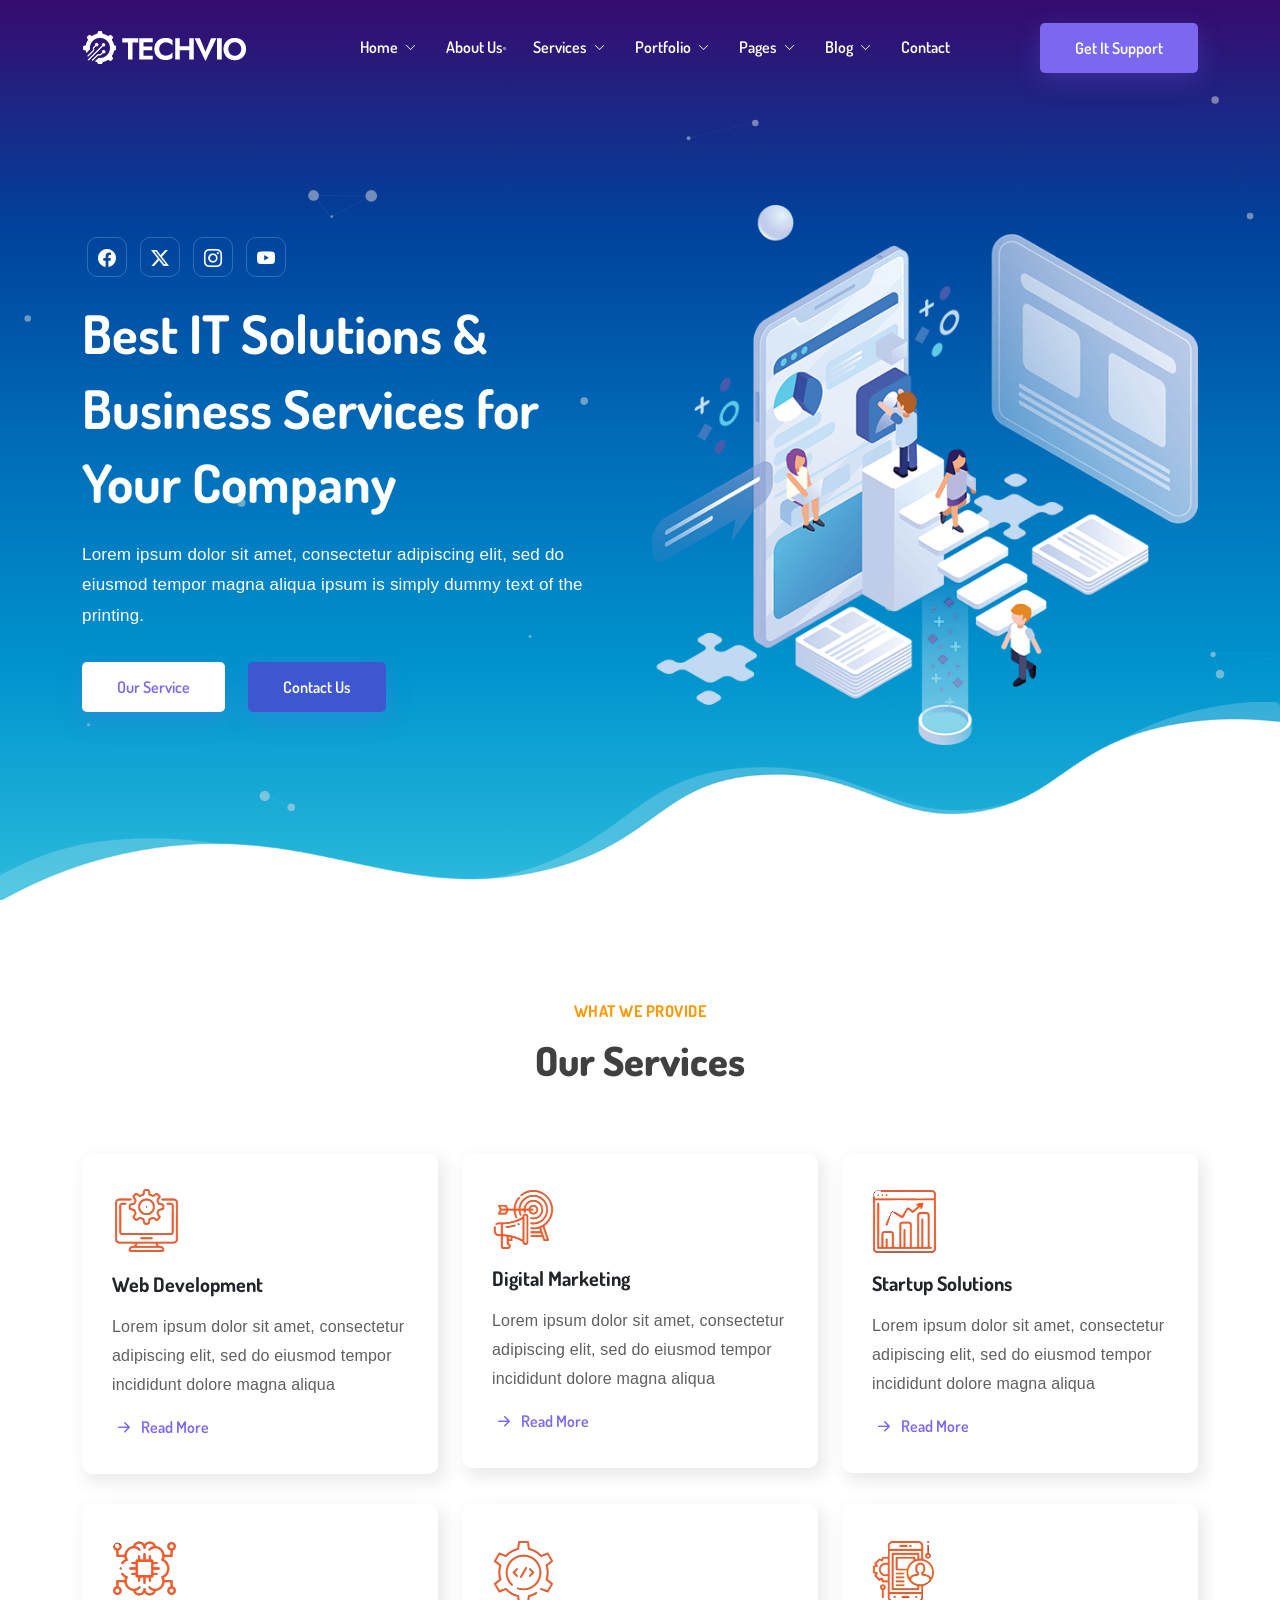
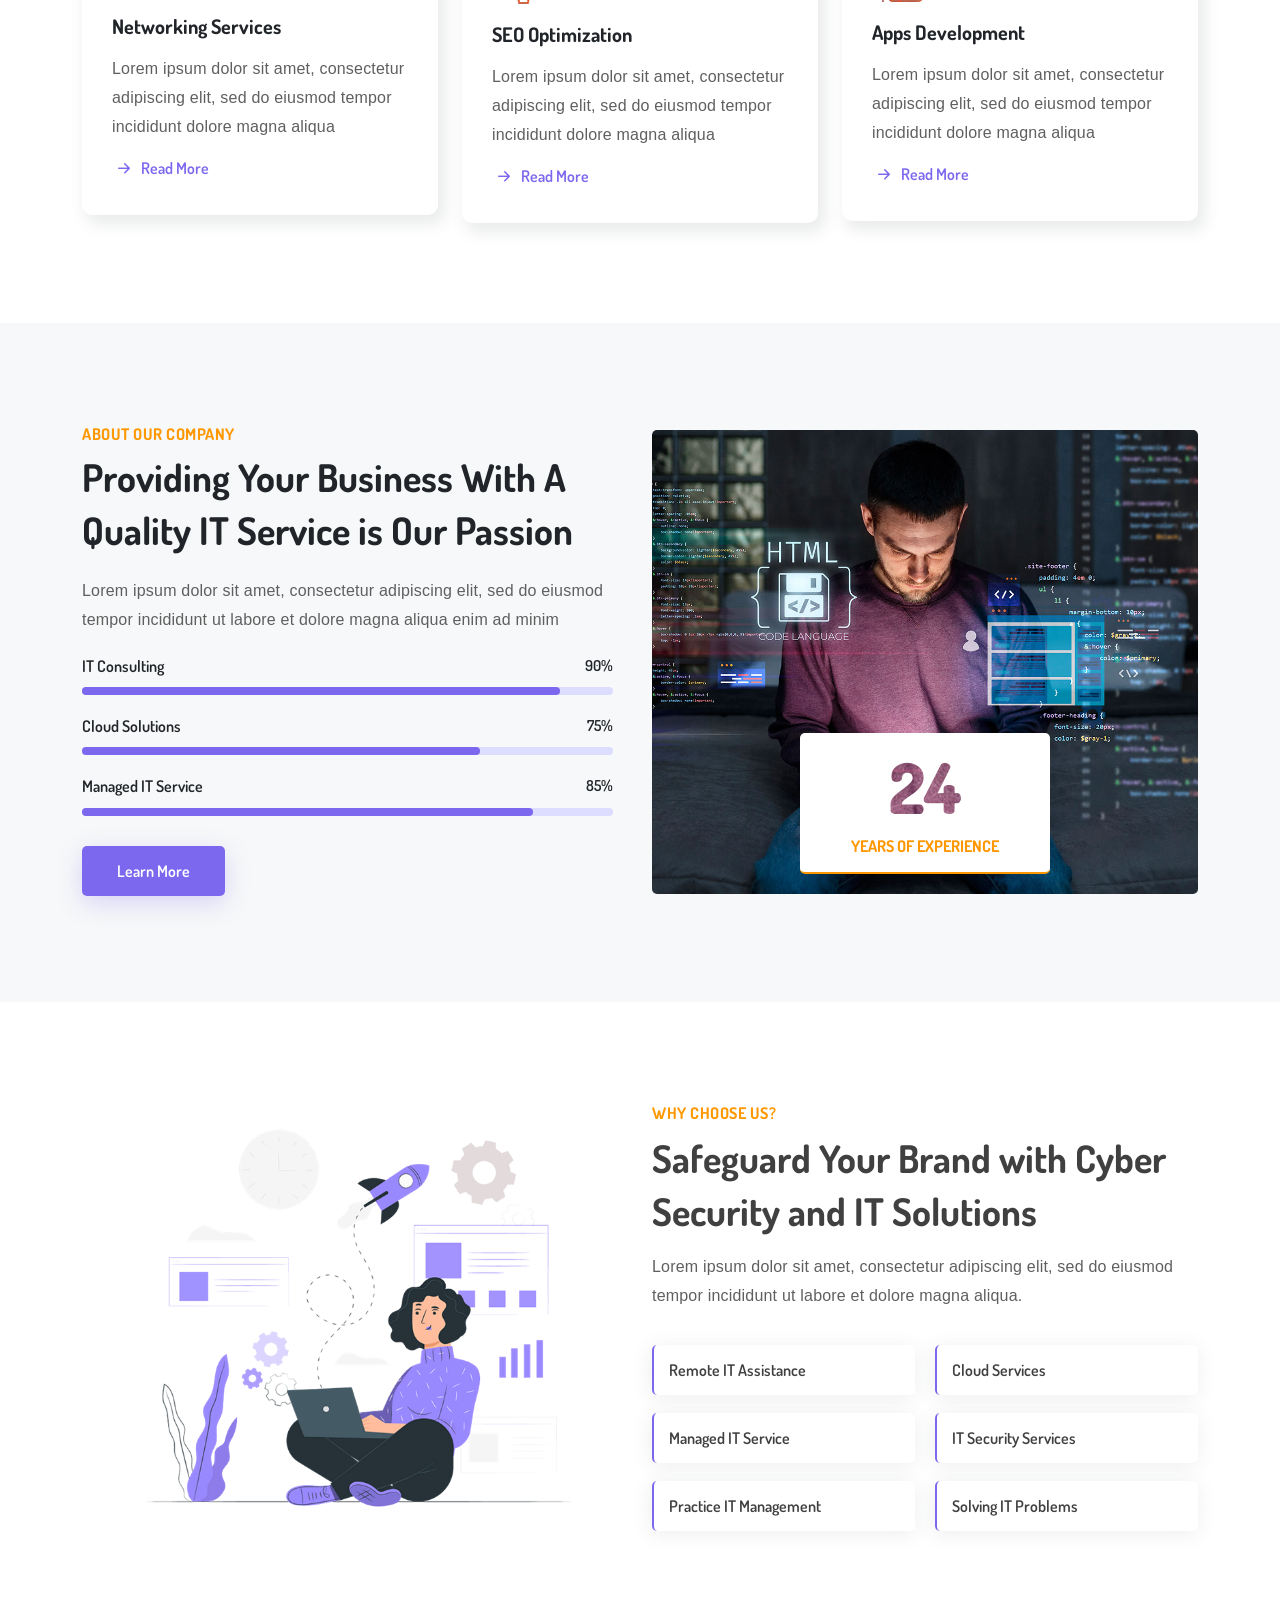
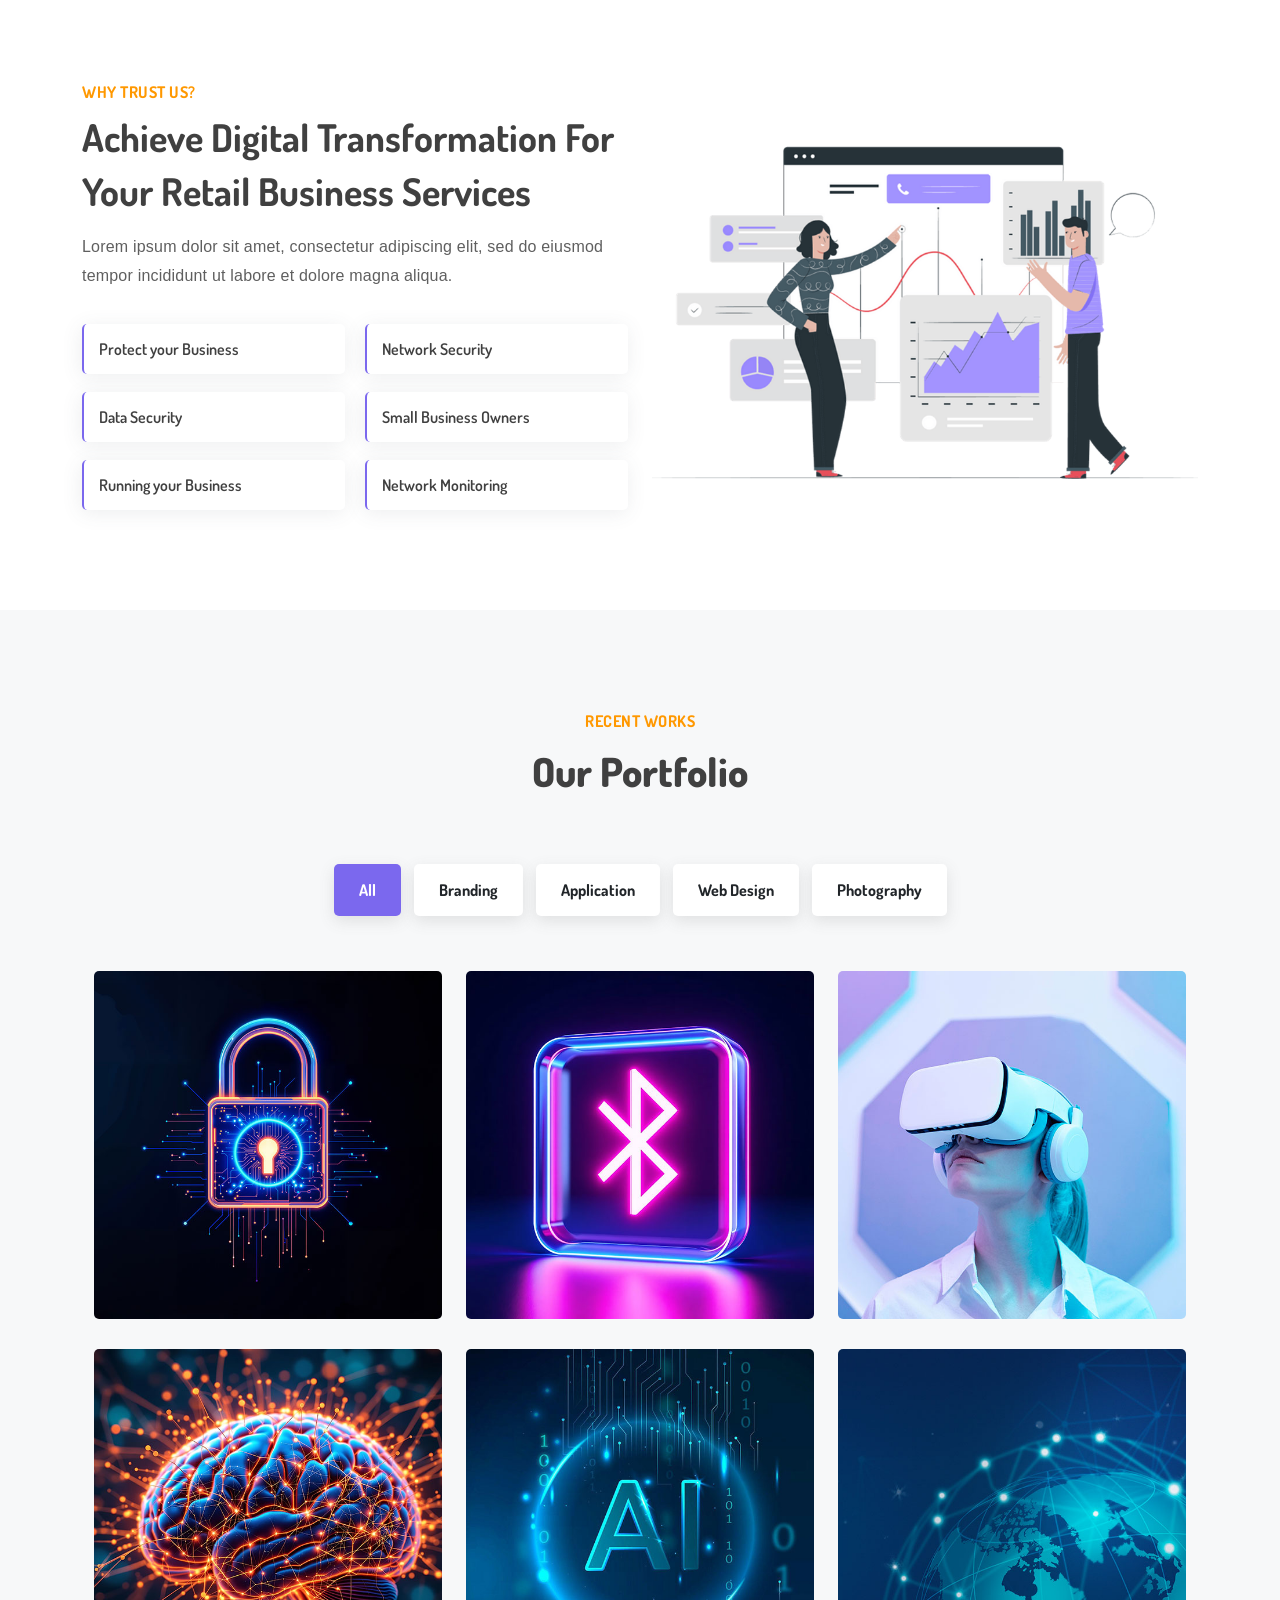
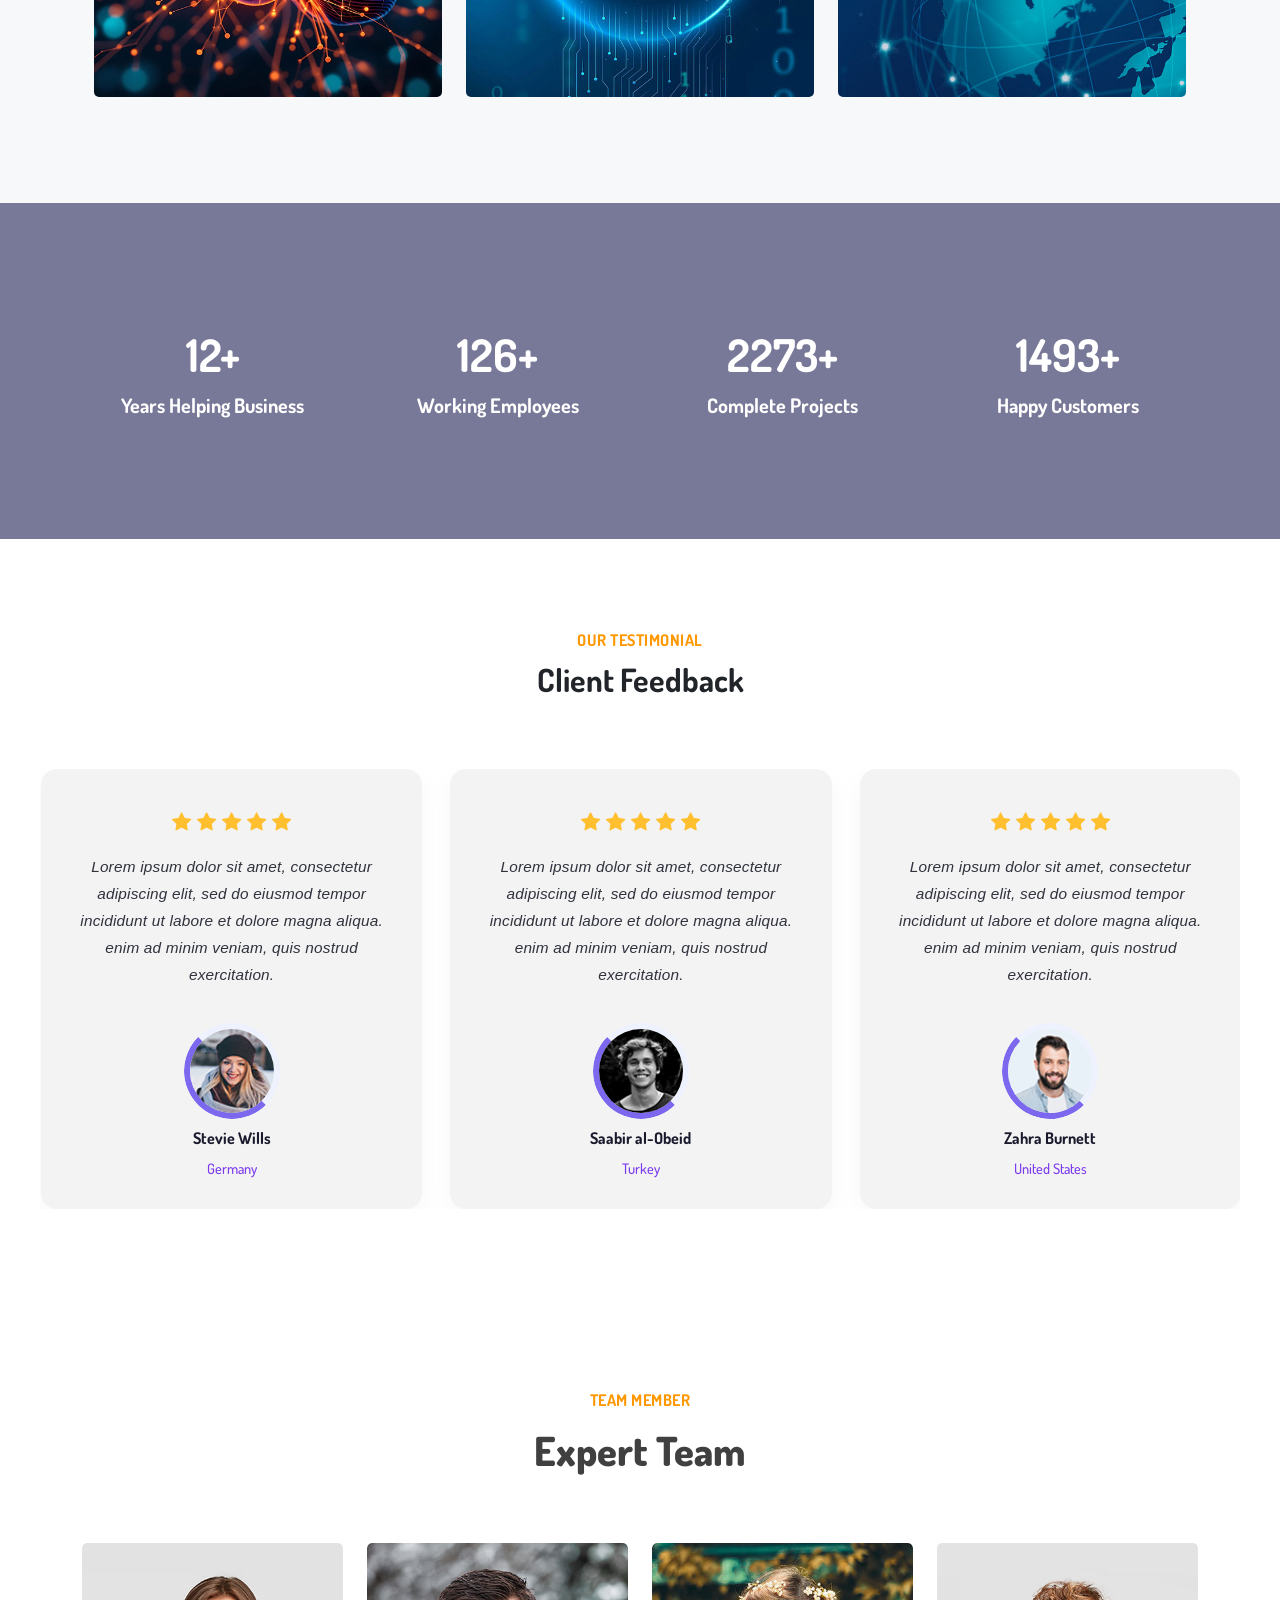
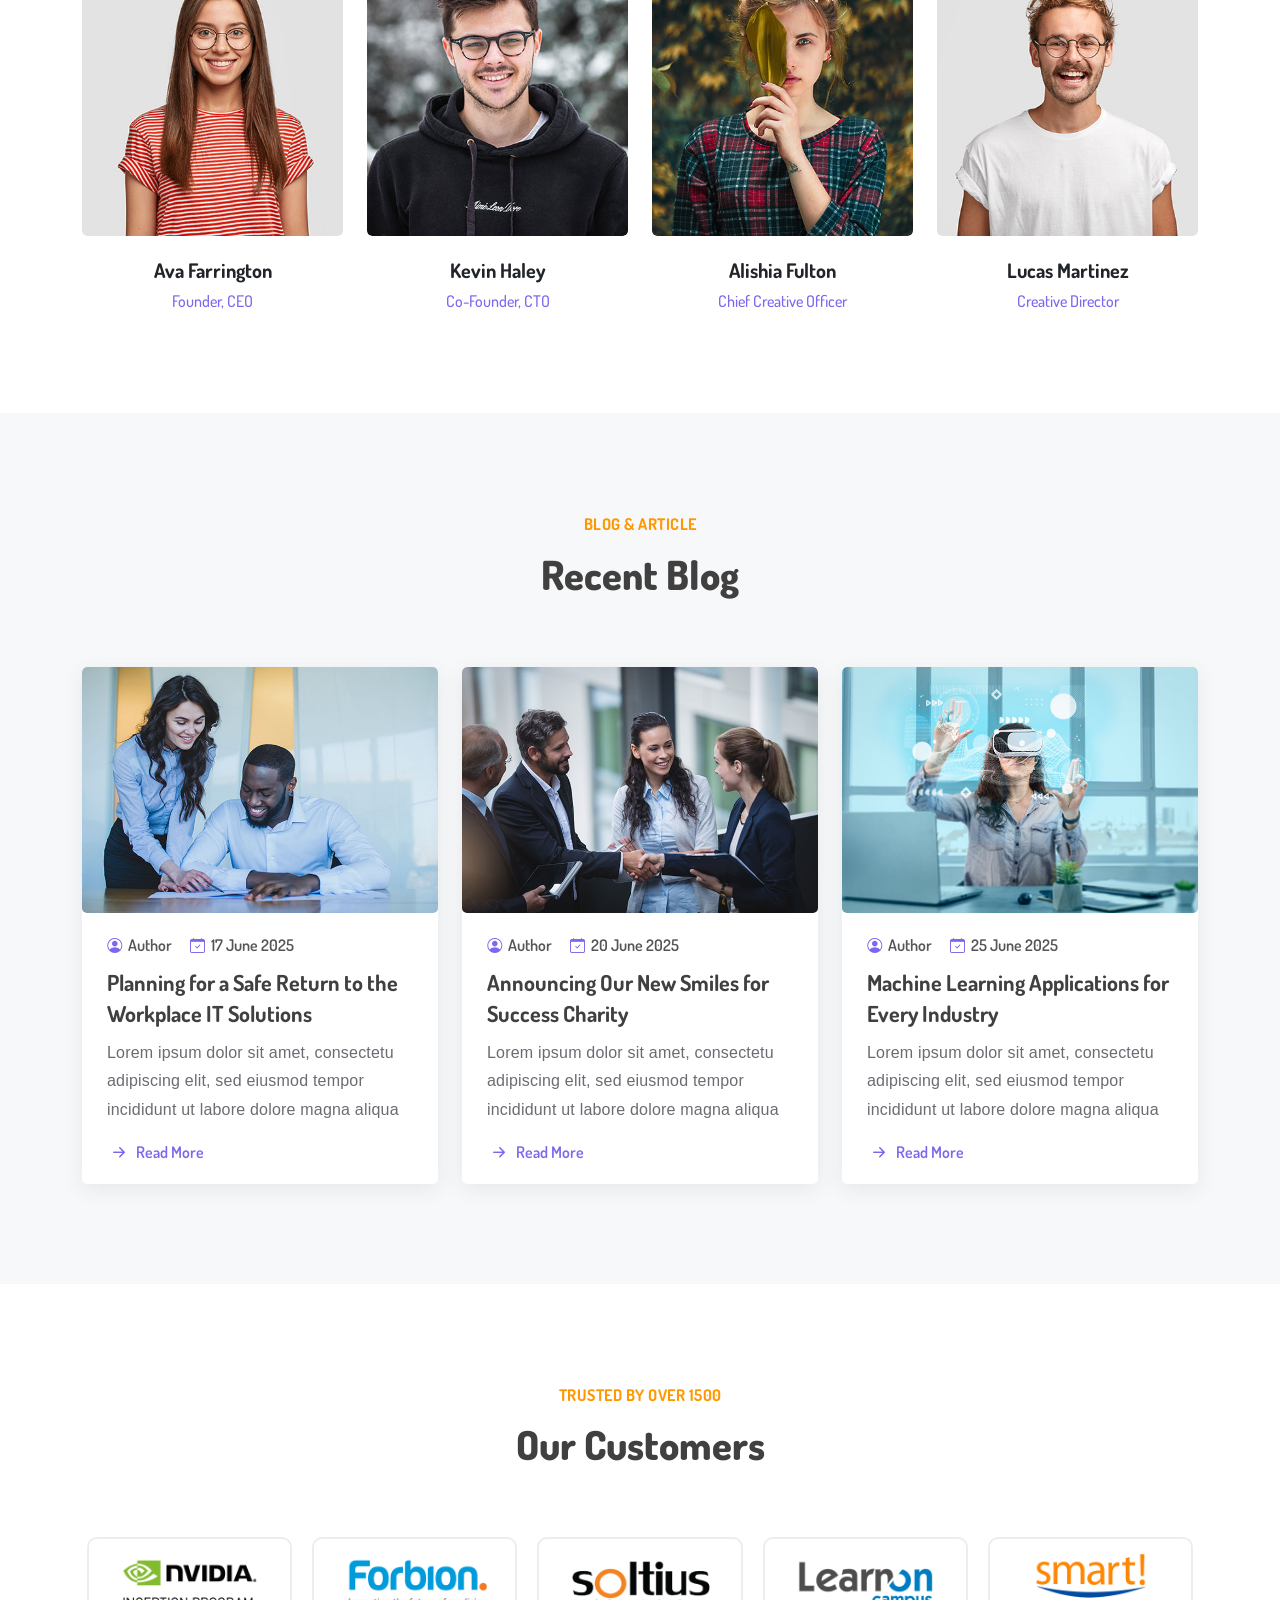
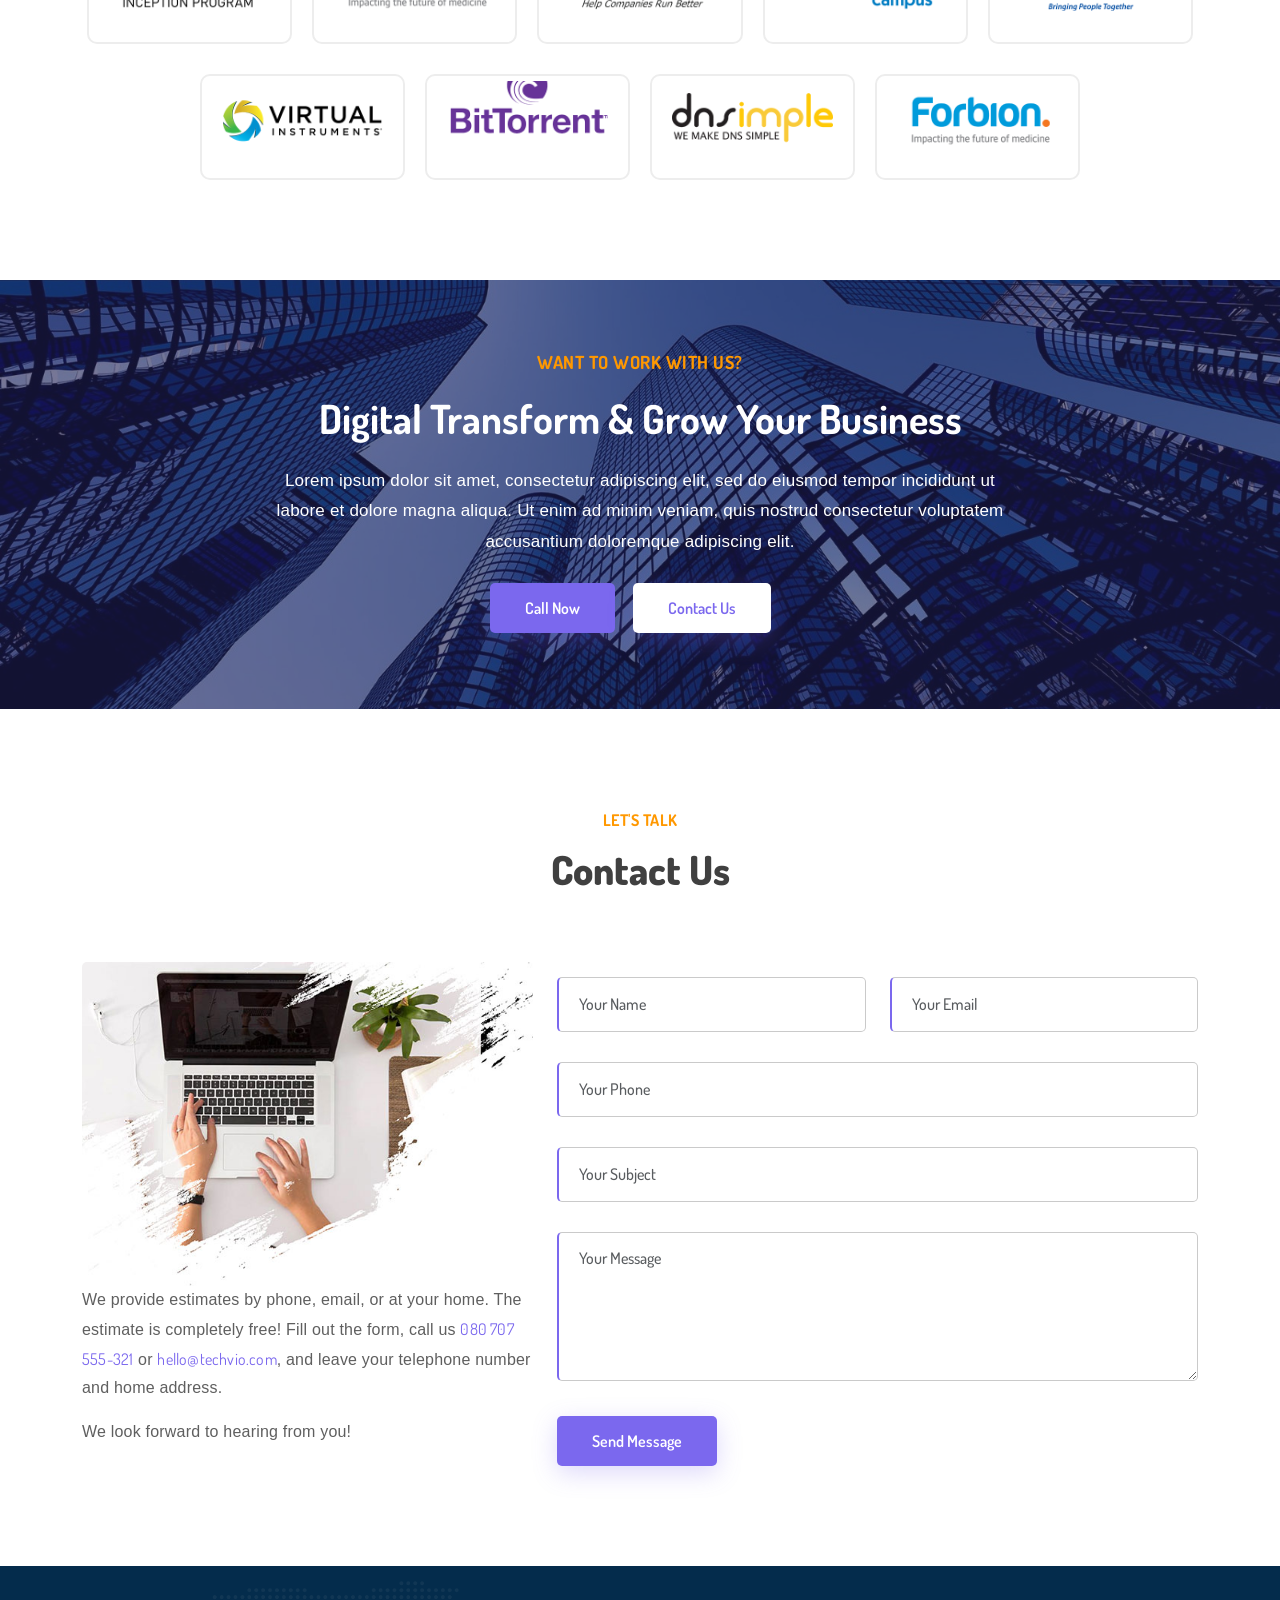
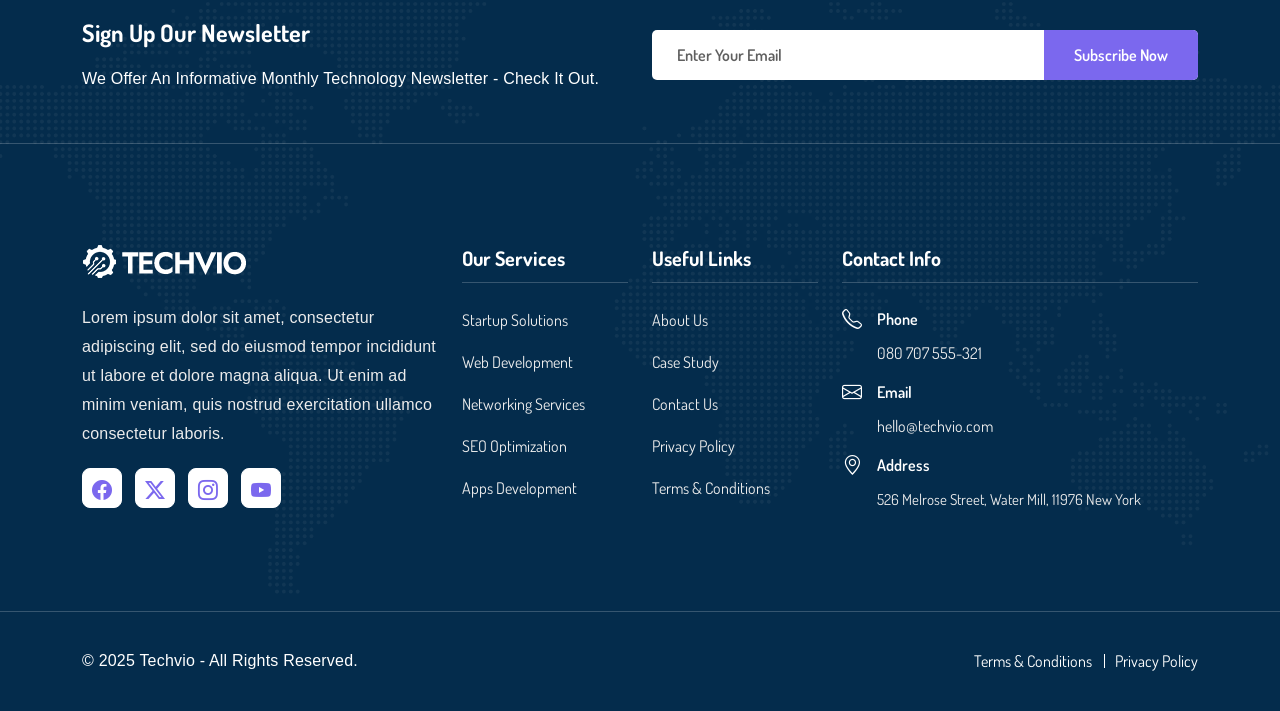
==== commit 405db6f6: "Agora sim atualizando o carrossel" ====
--- a/index.html
+++ b/index.html
@@ -578,7 +578,7 @@
   </div>
 
   <div class="testi-viewport">
-    <div class="testi-track" id="testiTrack">
+    <div class="testi-track testimonial-slider owl-carousel owl-theme" id="testiTrack">
 
       <!-- Card 1 -->
       <div class="testi-card">
@@ -598,12 +598,12 @@
           <div class="testi-avatar">
             
              
-              <img src="assets/img/testimonial-1.jpg" alt="Zahra Burnett"/>
+              <img src="assets/img/testimonial-2.jpg" alt="Stevie Wills"/>
            
             
           </div>
-          <h4 class="testi-name">Zahra Burnett</h4>
-          <span class="testi-country">United States</span>
+          <h4 class="testi-name">Stevie Wills</h4>
+          <span class="testi-country">Germany</span>
         </div>
       </div>
 
@@ -624,12 +624,12 @@
         <div class="testi-author">
           <div class="testi-avatar">
             
-              <img src="assets/img/testimonial-2.jpg" alt="Stevie Wills"/>
+              <img src="assets/img/testimonial-3.jpg" alt="Saabir al-Obeid"/>
           
            
           </div>
-          <h4 class="testi-name">Stevie Wills</h4>
-          <span class="testi-country">Germany</span>
+          <h4 class="testi-name">Saabir al-Obeid</h4>
+          <span class="testi-country">Turkey</span>
         </div>
       </div>
 
@@ -650,21 +650,18 @@
         <div class="testi-author">
           <div class="testi-avatar">
           
-              <img src="assets/img/testimonial-3.jpg" alt="Saabir al-Obeid"/>
+              <img src="assets/img/testimonial-1.jpg" alt="Zahra Burnett"/>
             
             
           </div>
-          <h4 class="testi-name">Saabir al-Obeid</h4>
-          <span class="testi-country">Turkey</span>
+          <h4 class="testi-name">Zahra Burnett</h4>
+          <span class="testi-country">United States</span>
         </div>
       </div>
 
 
     </div><!-- /.testi-track -->
   </div><!-- /.testi-viewport -->
-
-  <!-- Dots -->
-  <div class="testi-dots" style="display:none;" id="testiDots"></div>
 
 </section>
 
@@ -1073,4 +1070,4 @@
 	<script src="js/main.js"></script>
 
 </body>
-</html>+</html>
--- a/css/style.css
+++ b/css/style.css
@@ -353,10 +353,11 @@
  * A caixinha (.box) faz um efeito de bounce/rotação 3D em loop
  * enquanto o preloader está visível.
  **************************************/
-.preloader {
-  position: fixed;
-  top: 0;
-  left: 0;
+.preloader {
+  display: none;
+  position: fixed;
+  top: 0;
+  left: 0;
   width: 100%;
   height: 100%;
   z-index: 99999;
@@ -1297,133 +1298,273 @@
 /* ──────────────────────────────────────────
    SECTION: TESTIMONIALS
 ────────────────────────────────────────── */
-.testimonials {
-  background: #f4f4f8;
-  padding: 90px 40px 80px;
-  overflow: hidden;
-}
-
-.testimonials-header {
-  text-align: center;
-  margin-bottom: 60px;
-}
-
-/* Viewport — janela fixa que mostra exactamente 3 cards */
-.testi-viewport {
-  max-width: 1200px;
-  margin: 0 auto;
-  overflow: hidden;
-}
-
-/* Track — linha horizontal que desliza */
-.testi-track {
-  display: flex;
-  gap: 28px;
-  transition: transform 0.65s cubic-bezier(0.4, 0, 0.2, 1);
-  will-change: transform;
-}
-
-/* Card */
-.testi-card {
-  flex: 0 0 calc((100% - 56px) / 3);
-  background: #ffffff;
-  border-radius: 14px;
-  padding: 40px 28px 36px;
-  display: flex;
-  flex-direction: column;
-  align-items: center;
-  text-align: center;
-  gap: 20px;
-  box-shadow: 0 2px 16px rgba(0,0,0,0.06);
-  transition: box-shadow 0.3s ease, transform 0.3s ease;
-}
-
-.testi-card:hover {
-  box-shadow: 0 10px 36px rgba(0,0,0,0.10);
-  transform: translateY(-4px);
-}
+.testimonials {
+  background: #ffffff;
+  padding: 90px 40px 80px;
+  overflow: hidden;
+}
+
+.testimonials-header {
+  text-align: center;
+  margin-bottom: 60px;
+}
+
+/* Viewport — janela fixa que mostra exactamente 3 cards */
+.testi-viewport {
+  max-width: 1560px;
+  margin: 0 auto;
+  overflow: hidden;
+}
+
+/* Container do carousel */
+.testi-track {
+  display: block;
+}
+
+.testimonial-slider {
+  position: relative;
+}
+
+/* Card */
+.testi-card {
+  background: #f3f3f3;
+  border-radius: 16px;
+  padding: 38px 28px 30px;
+  display: flex;
+  flex-direction: column;
+  align-items: center;
+  text-align: center;
+  justify-content: flex-start;
+  gap: 18px;
+  box-shadow: 0 8px 28px rgba(33, 37, 41, 0.035);
+  transition: box-shadow 0.3s ease;
+  height: 100%;
+  min-height: 440px;
+}
+
+.testi-card:hover {
+  box-shadow: 0 8px 28px rgba(33, 37, 41, 0.035);
+}
 
 /* Estrelas */
-.testi-stars {
-  display: flex;
-  gap: 5px;
-}
-.testi-stars i {
-  color: #f59e0b;
-  font-size: 1.15rem;
-}
-
-/* Texto */
-.testi-text {
-  font-size: 0.92rem;
-  color: #4b5563;
-  line-height: 1.85;
-  font-style: italic;
-  margin: 0;
-  flex: 1;
-}
-
-/* Avatar */
-.testi-avatar {
-  width: 80px;
-  height: 80px;
-  border-radius: 50%;
-  overflow: hidden;
-  flex-shrink: 0;
-}
-.testi-avatar img {
-  width: 90px;
-  display: block;
-  border-radius: 50%;
-  border: 5px solid #ffffff;
-  border-left-color: #7b68ee;
-  border-bottom-color: #7b68ee;
-  margin: 0 auto;
-}
-
-.testi-name {
-  font-size: 1rem;
-  font-weight: 700;
-  color: #1a1a2e;
-  margin: 0;
-}
-.testi-country {
-  font-size: 0.85rem;
-  font-weight: 500;
-  color: #7c3aed;
-}
-
-/* Dots — visíveis e funcionais */
-.testi-dots {
-  display: flex;
-  justify-content: center;
-  gap: 10px;
-  margin-top: 40px;
-}
-.testi-dot {
-  width: 10px;
-  height: 10px;
-  border-radius: 50%;
-  background: #d1c4f5;
-  border: none;
-  cursor: pointer;
-  padding: 0;
-  transition: background 0.3s ease, transform 0.3s ease;
-}
-.testi-dot.is-active {
-  background: #7c3aed;
-  transform: scale(1.35);
-}
-
-/* ── Responsividade ── */
-@media (max-width: 991px) {
-  .testimonials { padding: 70px 30px 60px; }
-  .testi-card   { flex: 0 0 calc((100% - 28px) / 2); }
-}
-@media (max-width: 600px) {
-  .testimonials { padding: 60px 20px 50px; }
-  .testi-card   { flex: 0 0 100%; }
-}
+.testi-stars {
+  display: flex;
+  justify-content: center;
+  gap: 6px;
+}
+.testi-stars i {
+  color: #ffbf2f;
+  font-size: 1.2rem;
+}
+
+/* Texto */
+.testi-text {
+  max-width: 96%;
+  font-size: 0.96rem;
+  color: #30323d;
+  line-height: 1.75;
+  font-style: italic;
+  margin: 0;
+  flex: 1;
+}
+
+.testi-author {
+  display: flex;
+  flex-direction: column;
+  align-items: center;
+  gap: 8px;
+}
+
+/* Avatar */
+.testi-avatar {
+  width: 96px;
+  height: 96px;
+  border-radius: 50%;
+  overflow: hidden;
+  flex-shrink: 0;
+}
+.testi-avatar img {
+  width: 100%;
+  height: 100%;
+  object-fit: cover;
+  display: block;
+  border-radius: 50%;
+  border: 6px solid #eef2ff;
+  border-left-color: #7b68ee;
+  border-bottom-color: #7b68ee;
+  margin: 0 auto;
+}
+
+.testi-name {
+  font-size: 1rem;
+  font-weight: 700;
+  color: #1a1a2e;
+  margin: 0;
+}
+.testi-country {
+  display: block;
+  font-size: 0.9rem;
+  font-weight: 500;
+  color: #7c3aed;
+}
+
+/* Owl: garante cards com mesma altura */
+.testimonial-slider .owl-stage {
+  display: flex;
+  align-items: stretch;
+}
+
+.testimonial-slider .owl-item {
+  display: flex;
+}
+
+.testimonial-slider .owl-item .testi-card {
+  width: 100%;
+}
+
+/* Dots */
+.testimonial-slider.owl-theme .owl-dots {
+  display: none;
+}
+
+.testimonial-slider.owl-theme .owl-dots .owl-dot {
+  display: inline-block;
+  zoom: 1;
+}
+
+.testimonial-slider.owl-theme .owl-dots .owl-dot,
+.testimonial-slider.owl-theme .owl-nav [class*=owl-] {
+  background: transparent;
+  border: none;
+  padding: 0;
+}
+
+.testimonial-slider.owl-theme .owl-dots .owl-dot span {
+  display: block;
+  width: 10px;
+  height: 10px;
+  border-radius: 50%;
+  background: #d1c4f5;
+  border: none;
+  transition: background 0.3s ease, transform 0.3s ease;
+  margin: 0 5px;
+}
+
+.testimonial-slider.owl-theme .owl-dots .owl-dot.active span,
+.testimonial-slider.owl-theme .owl-dots .owl-dot:hover span {
+  background: #7c3aed;
+  transform: scale(1.35);
+}
+
+/* Setas laterais do layout original */
+.testimonial-slider.owl-theme .owl-nav {
+  margin-top: 0;
+  display: block;
+}
+
+.testimonial-slider.owl-theme .owl-nav [class*=owl-] {
+  position: absolute;
+  top: 50%;
+  left: -32px;
+  width: 56px;
+  height: 56px;
+  margin: 0;
+  border-radius: 8px;
+  background: #ffffff;
+  color: #2f2f2f;
+  font-size: 34px;
+  line-height: 56px;
+  transform: translateY(-50%);
+  box-shadow: 0 10px 30px rgba(0,0,0,0.08);
+  transition: all 0.3s ease;
+  z-index: 3;
+}
+
+.testimonial-slider.owl-theme .owl-nav [class*=owl-]:hover {
+  background: #7b68ee;
+  color: #ffffff;
+}
+
+.testimonial-slider.owl-theme .owl-nav [class*=owl-].owl-next {
+  left: auto;
+  right: -32px;
+}
+
+@media (min-width: 992px) {
+  .testimonial-slider.owl-theme .owl-nav {
+    display: none;
+  }
+}
+
+/* ── Responsividade ── */
+@media (max-width: 991px) {
+  .testimonials { padding: 70px 30px 60px; }
+  .testimonial-slider.owl-theme .owl-nav {
+    display: block;
+  }
+  .testimonial-slider.owl-theme .owl-nav [class*=owl-] {
+    top: 50%;
+    left: 18px;
+    width: 44px;
+    height: 44px;
+    border-radius: 8px;
+    background: #f3f3f3;
+    color: #24324a;
+    font-size: 28px;
+    line-height: 44px;
+    transform: translateY(-50%);
+    box-shadow: none;
+    opacity: 0;
+    visibility: hidden;
+    pointer-events: none;
+    transition: opacity 0.25s ease, visibility 0.25s ease, background 0.3s ease, color 0.3s ease, box-shadow 0.3s ease;
+  }
+  .testimonial-slider.owl-theme .owl-nav [class*=owl-].owl-next {
+    right: 18px;
+    left: auto;
+    width: 44px;
+    height: 44px;
+    border-radius: 8px;
+    background: #f3f3f3;
+    color: #24324a;
+    font-size: 28px;
+    line-height: 44px;
+    box-shadow: none;
+  }
+  .testimonial-slider.owl-theme:hover .owl-nav [class*=owl-] {
+    opacity: 1;
+    visibility: visible;
+    pointer-events: auto;
+  }
+  .testimonial-slider.owl-theme .owl-nav [class*=owl-]:hover {
+    background: #f3f3f3;
+    color: #7b68ee;
+  }
+}
+@media (max-width: 600px) {
+  .testimonials { padding: 60px 20px 50px; }
+  .testi-card {
+    min-height: auto;
+    padding: 32px 22px 28px;
+  }
+  .testi-text {
+    max-width: 100%;
+  }
+  .testimonial-slider.owl-theme .owl-nav [class*=owl-] {
+    left: 14px;
+    width: 40px;
+    height: 40px;
+    font-size: 24px;
+    line-height: 40px;
+  }
+  .testimonial-slider.owl-theme .owl-nav [class*=owl-].owl-next {
+    right: 14px;
+    width: 40px;
+    height: 40px;
+    font-size: 24px;
+    line-height: 40px;
+  }
+}
 
 /************************************
  ** 11 - Secção Equipa (Team)
@@ -2215,4 +2356,4 @@
   top: 50%;
   opacity: 1;
   visibility: visible;
-}+}
